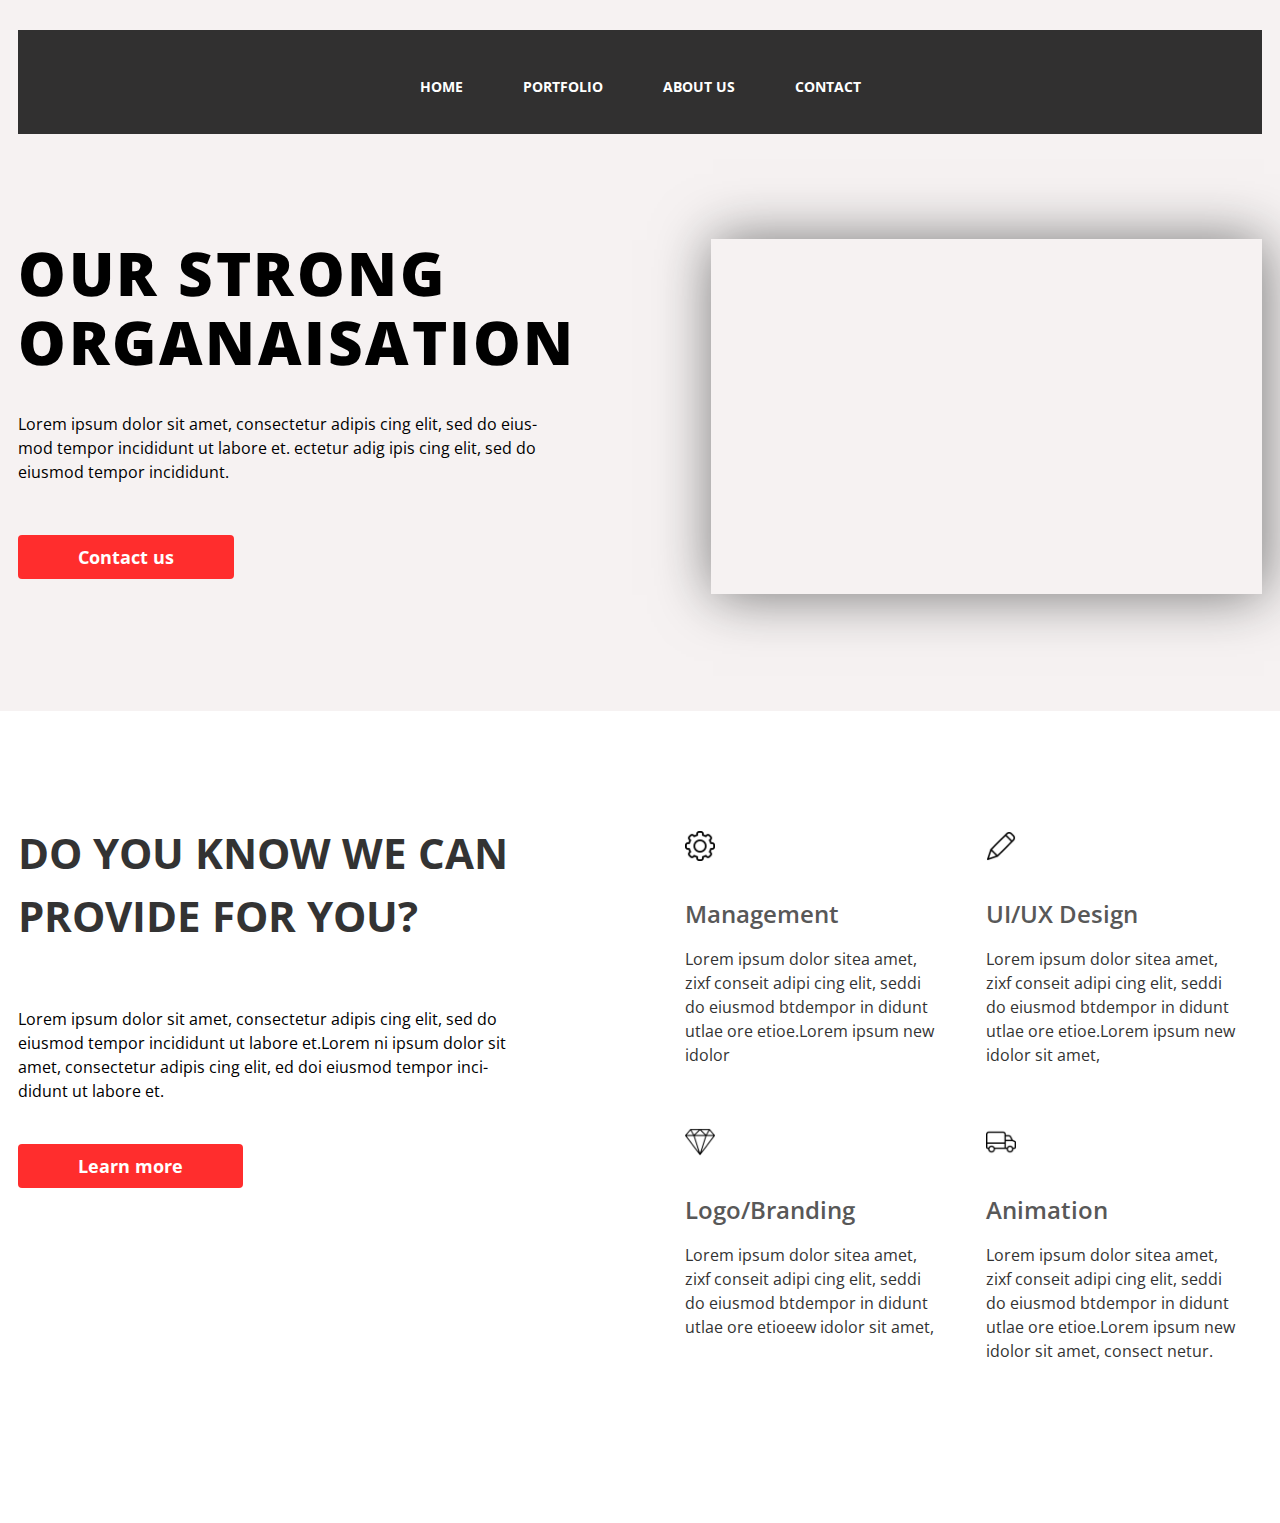
==== index.html @ 8492f815 "Added header and two blocks" ====
<!DOCTYPE html>
<html lang="en">
<head>
    <meta charset="UTF-8">
    <meta name="viewport" content="width=device-width, initial-scale=1.0">
    <meta http-equiv="X-UA-Compatible" content="ie=edge">
    <link rel="stylesheet" href="css/style.css">
    <title>Homework13</title>
</head>
<body>
    <header class="header">
        <div class="container">
            <div class="header__wrapper">
                <nav>
                    <menu>
                        <li>
                            <a href="#">HOME</a>
                        </li>
                        <li>
                            <a href="#">PORTFOLIO</a>
                        </li>
                        <li>
                            <a href="#">ABOUT US</a>
                        </li>
                        <li>
                            <a href="#">CONTACT</a>
                        </li>
                    </menu>
                </nav>
            </div>
        </div>
    </header>
    <main class="main">
        <div class="title-block">
            <div class="container">
                <div class="title-block__wrapper">
                    <div class="title-block__content">
                        <h1>our strong organaisation</h1>
                        <p>Lorem ipsum dolor sit amet, consectetur adipis cing elit, sed do eiusmod tempor incididunt  ut labore et. ectetur adig ipis cing elit, sed do eiusmod tempor incididunt.</p>
                        <a href="#">Contact us</a>
                    </div>
                    <div class="title-block__video">
                        <iframe width="551" height="355" src="https://www.youtube.com/embed/nybtOIxlku8" title="YouTube video player" frameborder="0" allow="accelerometer; autoplay; clipboard-write; encrypted-media; gyroscope; picture-in-picture" allowfullscreen></iframe>
                    </div>
                </div>
            </div>
        </div>
        <div class="provide-block">
            <div class="container">
                <div class="provide-block__wrapper">
                    <div class="provide-block__left">
                        <h2>DO YOU KNOW WE CAN PROVIDE FOR YOU?</h2>
                        <p>Lorem ipsum dolor sit amet, consectetur adipis cing elit, sed do eiusmod tempor incididunt ut labore et.Lorem ni ipsum dolor sit amet, consectetur adipis cing elit, ed doi eiusmod tempor incididunt ut labore et.</p>
                        <a href="#">Learn more</a>
                    </div>
                    <div class="provide-block__right">
                        <div class="provide-block__items managment">
                            <img src="icons/settings.png" alt="">
                            <h3>Management</h3>
                            <p>Lorem ipsum dolor sitea amet, zixf conseit  adipi cing elit, seddi do eiusmod btdempor in didunt utlae ore etioe.Lorem ipsum new idolor</p>
                        </div>
                        <div class="provide-block__items design">
                            <img src="icons/pencil.png" alt="">
                            <h3>UI/UX Design</h3>
                            <p>Lorem ipsum dolor sitea amet, zixf conseit  adipi cing elit, seddi do eiusmod btdempor in didunt utlae ore etioe.Lorem ipsum new idolor sit amet,</p>
                        </div>
                        <div class="provide-block__items branding">
                            <img src="icons/diamond.png" alt="">
                            <h3>Logo/Branding</h3>
                            <p>Lorem ipsum dolor sitea amet, zixf conseit  adipi cing elit, seddi do eiusmod btdempor in didunt utlae ore etioeew idolor sit amet,</p>
                        </div>
                        <div class="provide-block__items animation">
                            <img src="icons/delivery-truck.png" alt="">
                            <h3>Animation</h3>
                            <p>Lorem ipsum dolor sitea amet, zixf conseit  adipi cing elit, seddi do eiusmod btdempor in didunt utlae ore etioe.Lorem ipsum new idolor sit amet, consect netur.</p>
                        </div>
                </div>
            </div>
        </div>
    </main>
</body>
</html>
---- css/style.css ----
@import url("https://fonts.googleapis.com/css2?family=Open+Sans:ital,wght@0,400;0,600;0,700;0,800;1,400&display=swap");
*,
*::before,
*::after {
  -webkit-box-sizing: border-box;
  box-sizing: border-box;
}

ul[class],
ol[class] {
  padding: 0;
}

body, h1, h2, h3, h4, p, ul[class], ol[class], li, figure, figcaption, blockquote, dl, dd {
  margin: 0;
}

body {
  min-height: 100vh;
  scroll-behavior: smooth;
  text-rendering: optimizeSpeed;
  line-height: 1.5;
}

ul[class],
ol[class] {
  list-style: none;
}

a:not([class]) {
  -webkit-text-decoration-skip: ink;
  text-decoration-skip-ink: auto;
}

img {
  max-width: 100%;
  display: block;
}

article > * + * {
  margin-top: 1em;
}

input,
button,
textarea,
select {
  font: inherit;
}

.provide-block__left a, .title-block__content a {
  background-color: #ff2d2d;
  border-radius: 4px;
  font-family: "Open Sans", sans-serif;
  font-size: 18px;
  font-weight: 700;
  color: #fff;
  text-decoration: none;
  padding: 10px 60px;
}
.provide-block__left a:hover, .title-block__content a:hover {
  padding: 6px 56px;
  border: 2px #ff2d2d solid;
  color: #ff2d2d;
  background-color: #fff;
}

.container {
  max-width: 1284px;
  margin: 0 auto;
}

.header {
  padding: 30px 18px 105px 18px;
  background-color: #f6f2f2;
}
.header__wrapper nav menu {
  background-color: #313030;
  margin: 0;
  padding: 0;
  list-style: none;
  display: -webkit-box;
  display: -ms-flexbox;
  display: flex;
  -webkit-box-pack: center;
      -ms-flex-pack: center;
          justify-content: center;
}
.header__wrapper nav menu li {
  padding: 45px 30px 35px;
}
.header__wrapper nav menu li:hover {
  background-color: #ff3f40;
}
.header__wrapper nav menu li a {
  text-decoration: none;
  font-family: "Open Sans", sans-serif;
  font-size: 14px;
  font-weight: 700;
  color: #fff;
}

.title-block {
  padding: 0 18px 110px 18px;
  background-color: #f6f2f2;
}
.title-block__wrapper {
  display: -webkit-box;
  display: -ms-flexbox;
  display: flex;
  -webkit-box-pack: justify;
      -ms-flex-pack: justify;
          justify-content: space-between;
}
.title-block__content {
  max-width: 42%;
}
.title-block__content h1 {
  font-family: "Open Sans", sans-serif;
  font-size: 60px;
  font-weight: 800;
  color: #000;
  letter-spacing: 2.5px;
  line-height: 1.15;
  text-transform: uppercase;
}
.title-block__content p {
  font-family: "Open Sans", sans-serif;
  font-size: 16px;
  font-weight: 400;
  color: #000;
  -webkit-hyphens: auto;
      -ms-hyphens: auto;
          hyphens: auto;
  margin: 35px 0 60px 0;
}
.title-block__video iframe {
  -webkit-box-shadow: 2px 1px 54px 0px rgb(117, 117, 117);
          box-shadow: 2px 1px 54px 0px rgb(117, 117, 117);
}

.provide-block {
  padding: 110px 18px;
}
.provide-block__wrapper {
  margin: 0 auto;
  display: -webkit-box;
  display: -ms-flexbox;
  display: flex;
  -webkit-box-pack: justify;
      -ms-flex-pack: justify;
          justify-content: space-between;
}
.provide-block__right {
  display: -webkit-box;
  display: -ms-flexbox;
  display: flex;
  -ms-flex-wrap: wrap;
      flex-wrap: wrap;
  width: 54%;
  padding-left: 70px;
}
.provide-block__left {
  padding-right: 70px;
  width: 46%;
  -webkit-hyphens: auto;
      -ms-hyphens: auto;
          hyphens: auto;
}
.provide-block__left h2 {
  padding-bottom: 60px;
  font-family: "Open Sans", sans-serif;
  font-size: 42px;
  font-weight: 700;
  color: #333333;
}
.provide-block__left p {
  margin-bottom: 50px;
  font-family: "Open Sans", sans-serif;
  font-size: 16px;
  font-weight: 400;
  color: #000;
}
.provide-block__items {
  width: 50%;
  display: -webkit-box;
  display: -ms-flexbox;
  display: flex;
  -webkit-box-orient: vertical;
  -webkit-box-direction: normal;
      -ms-flex-direction: column;
          flex-direction: column;
  padding: 10px 25px 0;
}
.provide-block__items h3 {
  font-family: "Open Sans", sans-serif;
  font-size: 24px;
  font-weight: 600;
  color: #585858;
  padding: 35px 0 15px 0;
}
.provide-block__items img {
  max-width: 30px;
  max-height: 30px;
}
.provide-block__items p {
  font-family: "Open Sans", sans-serif;
  font-size: 16px;
  font-weight: 400;
  color: #333333;
  -webkit-hyphens: auto;
      -ms-hyphens: auto;
          hyphens: auto;
  padding: 0 0 50px;
}
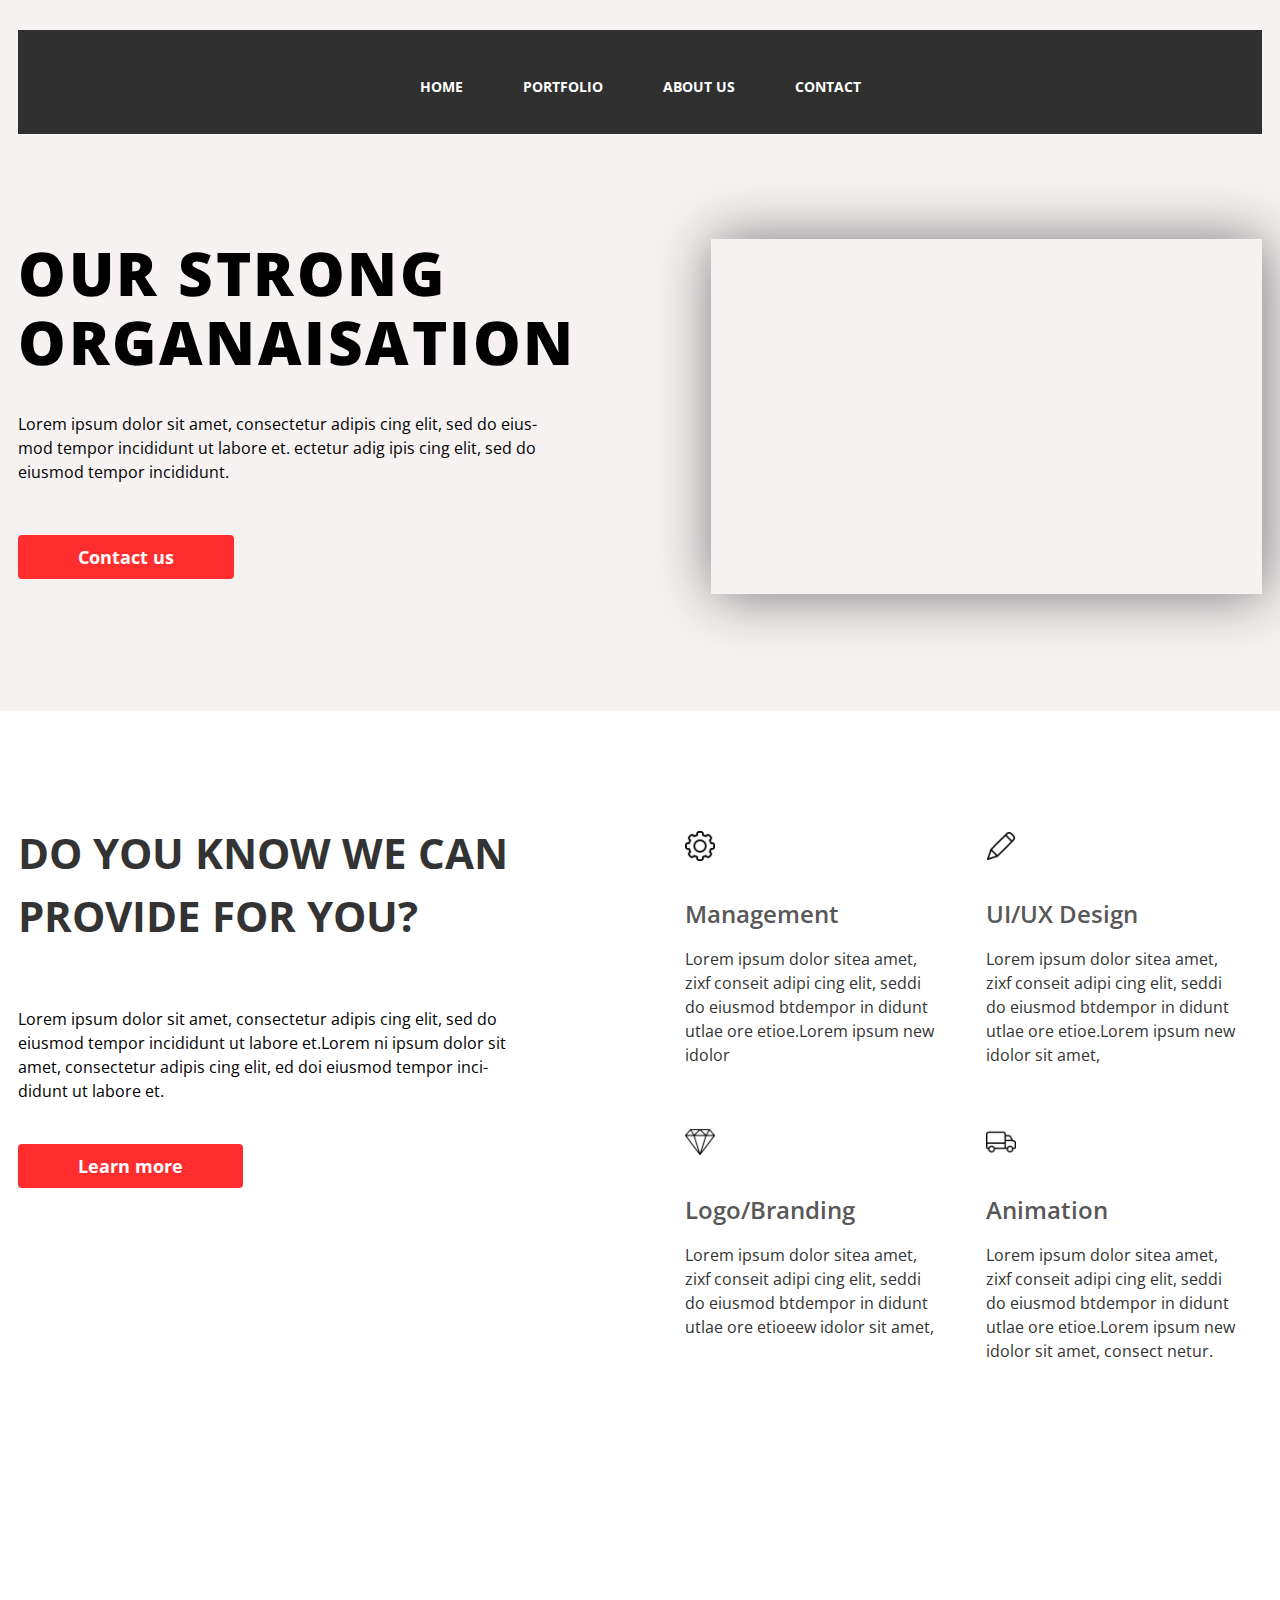
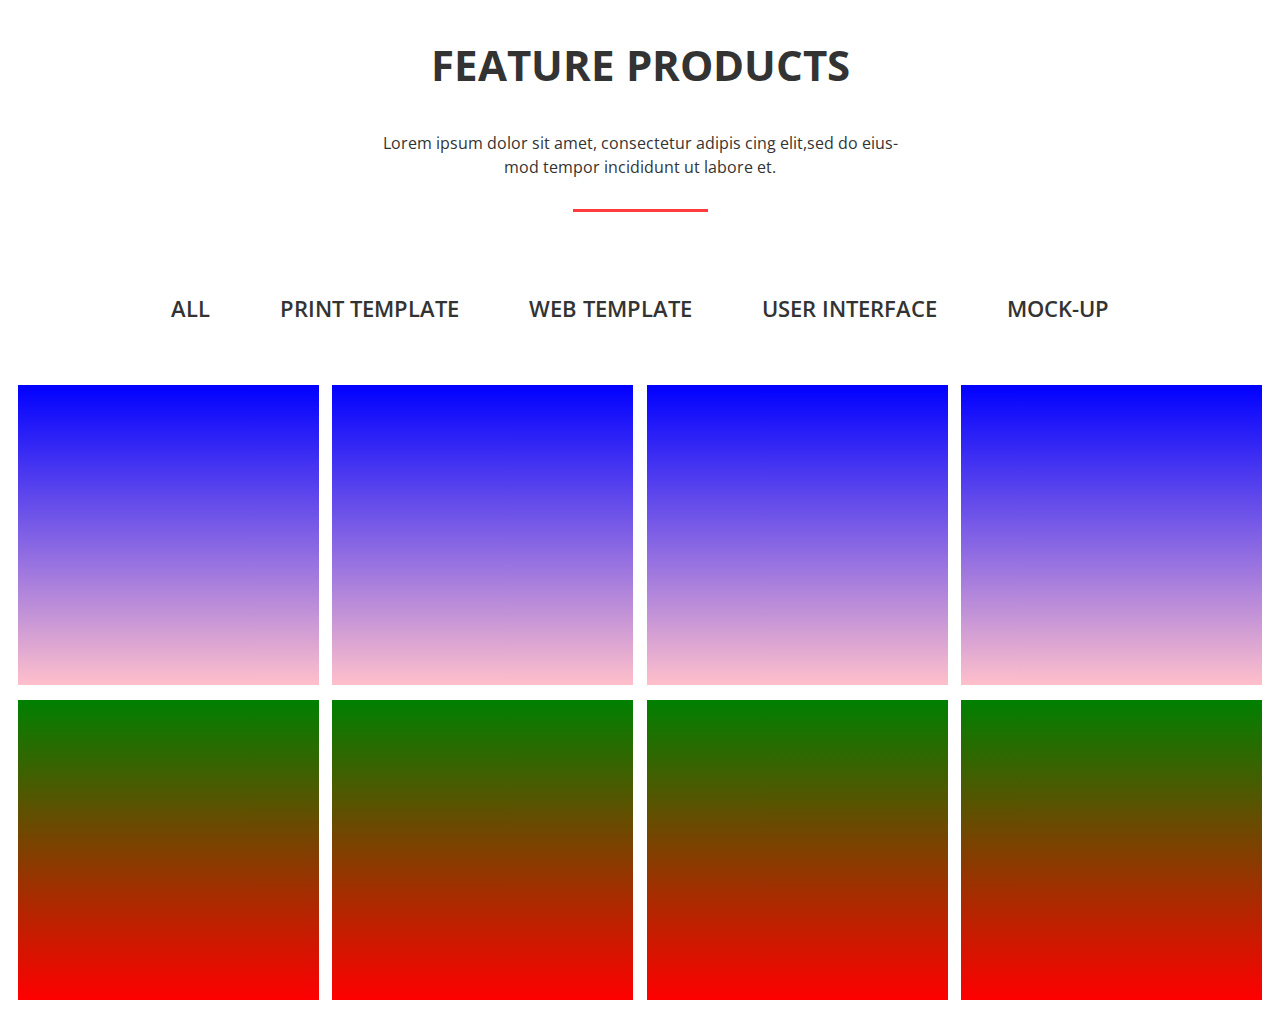
==== commit 140f1784: "New block (divs added temporarily)" ====
--- a/index.html
+++ b/index.html
@@ -74,6 +74,46 @@
                             <h3>Animation</h3>
                             <p>Lorem ipsum dolor sitea amet, zixf conseit  adipi cing elit, seddi do eiusmod btdempor in didunt utlae ore etioe.Lorem ipsum new idolor sit amet, consect netur.</p>
                         </div>
+                    </div>
+                </div>
+            </div>
+        </div>
+        <div class="feature-block">
+            <div class="container">
+                <div class="feature-block__wrapper">
+                    <div class="feature-block__top">
+                        <h2>feature products</h2>
+                        <p>Lorem ipsum dolor sit amet, consectetur adipis cing elit,sed do eiusmod tempor incididunt ut labore et.</p>
+                    </div>
+                    <div class="feature-block__bottom">
+                        <ul>
+                            <li>
+                                <a href="#">all</a>
+                            </li>
+                            <li>
+                                <a href="#">print template</a>
+                            </li>
+                            <li>
+                                <a href="#">web template</a>
+                            </li>
+                            <li>
+                                <a href="#">user interface</a>
+                            </li>
+                            <li>
+                                <a href="#">mock-up</a>
+                            </li>
+                        </ul>
+                        <div class="feature-block__pics">
+                            <div></div>
+                            <div></div>
+                            <div></div>
+                            <div></div>
+                            <div></div>
+                            <div></div>
+                            <div></div>
+                            <div></div>
+                        </div>
+                    </div>
                 </div>
             </div>
         </div>
--- a/css/style.css
+++ b/css/style.css
@@ -143,7 +143,6 @@
   padding: 110px 18px;
 }
 .provide-block__wrapper {
-  margin: 0 auto;
   display: -webkit-box;
   display: -ms-flexbox;
   display: flex;
@@ -212,4 +211,96 @@
       -ms-hyphens: auto;
           hyphens: auto;
   padding: 0 0 50px;
+}
+
+.feature-block {
+  padding: 110px 18px 30px;
+}
+.feature-block__wrapper {
+  display: -webkit-box;
+  display: -ms-flexbox;
+  display: flex;
+  -webkit-box-orient: vertical;
+  -webkit-box-direction: normal;
+      -ms-flex-direction: column;
+          flex-direction: column;
+  -webkit-box-pack: justify;
+      -ms-flex-pack: justify;
+          justify-content: space-between;
+  text-align: center;
+  -webkit-hyphens: auto;
+      -ms-hyphens: auto;
+          hyphens: auto;
+}
+.feature-block__top {
+  max-width: 42%;
+  margin: 0 auto;
+}
+.feature-block__top h2 {
+  font-family: "Open Sans", sans-serif;
+  font-size: 42px;
+  font-weight: 700;
+  color: #333333;
+  text-transform: uppercase;
+  margin: 0 0 35px 0;
+}
+.feature-block__top p {
+  font-family: "Open Sans", sans-serif;
+  font-size: 16px;
+  font-weight: 400;
+  color: #333333;
+}
+.feature-block__top p:after {
+  content: "";
+  display: block;
+  width: 135px;
+  padding-top: 30px;
+  border-bottom: 3px solid #ff3b3b;
+  margin: 0 auto;
+}
+.feature-block__bottom ul {
+  margin: 80px 0 60px 0;
+  padding: 0;
+  list-style: none;
+  display: -webkit-box;
+  display: -ms-flexbox;
+  display: flex;
+  -webkit-box-pack: center;
+      -ms-flex-pack: center;
+          justify-content: center;
+}
+.feature-block__bottom ul li {
+  padding: 0 35px;
+}
+.feature-block__bottom ul li a {
+  font-family: "Open Sans", sans-serif;
+  font-size: 22px;
+  font-weight: 600;
+  color: #333333;
+  text-decoration: none;
+  text-transform: uppercase;
+}
+.feature-block__bottom ul li a:hover {
+  color: #ff3b3b;
+}
+.feature-block__pics {
+  display: -webkit-box;
+  display: -ms-flexbox;
+  display: flex;
+  -webkit-box-pack: justify;
+      -ms-flex-pack: justify;
+          justify-content: space-between;
+  -ms-flex-wrap: wrap;
+      flex-wrap: wrap;
+}
+.feature-block__pics div {
+  width: calc(25% - 10px);
+  height: 300px;
+  background: -webkit-gradient(linear, left top, left bottom, from(blue), to(pink));
+  background: linear-gradient(blue, pink);
+}
+.feature-block__pics div:nth-child(n+5) {
+  background: -webkit-gradient(linear, left top, left bottom, from(green), to(red));
+  background: linear-gradient(green, red);
+  margin-top: 15px;
 }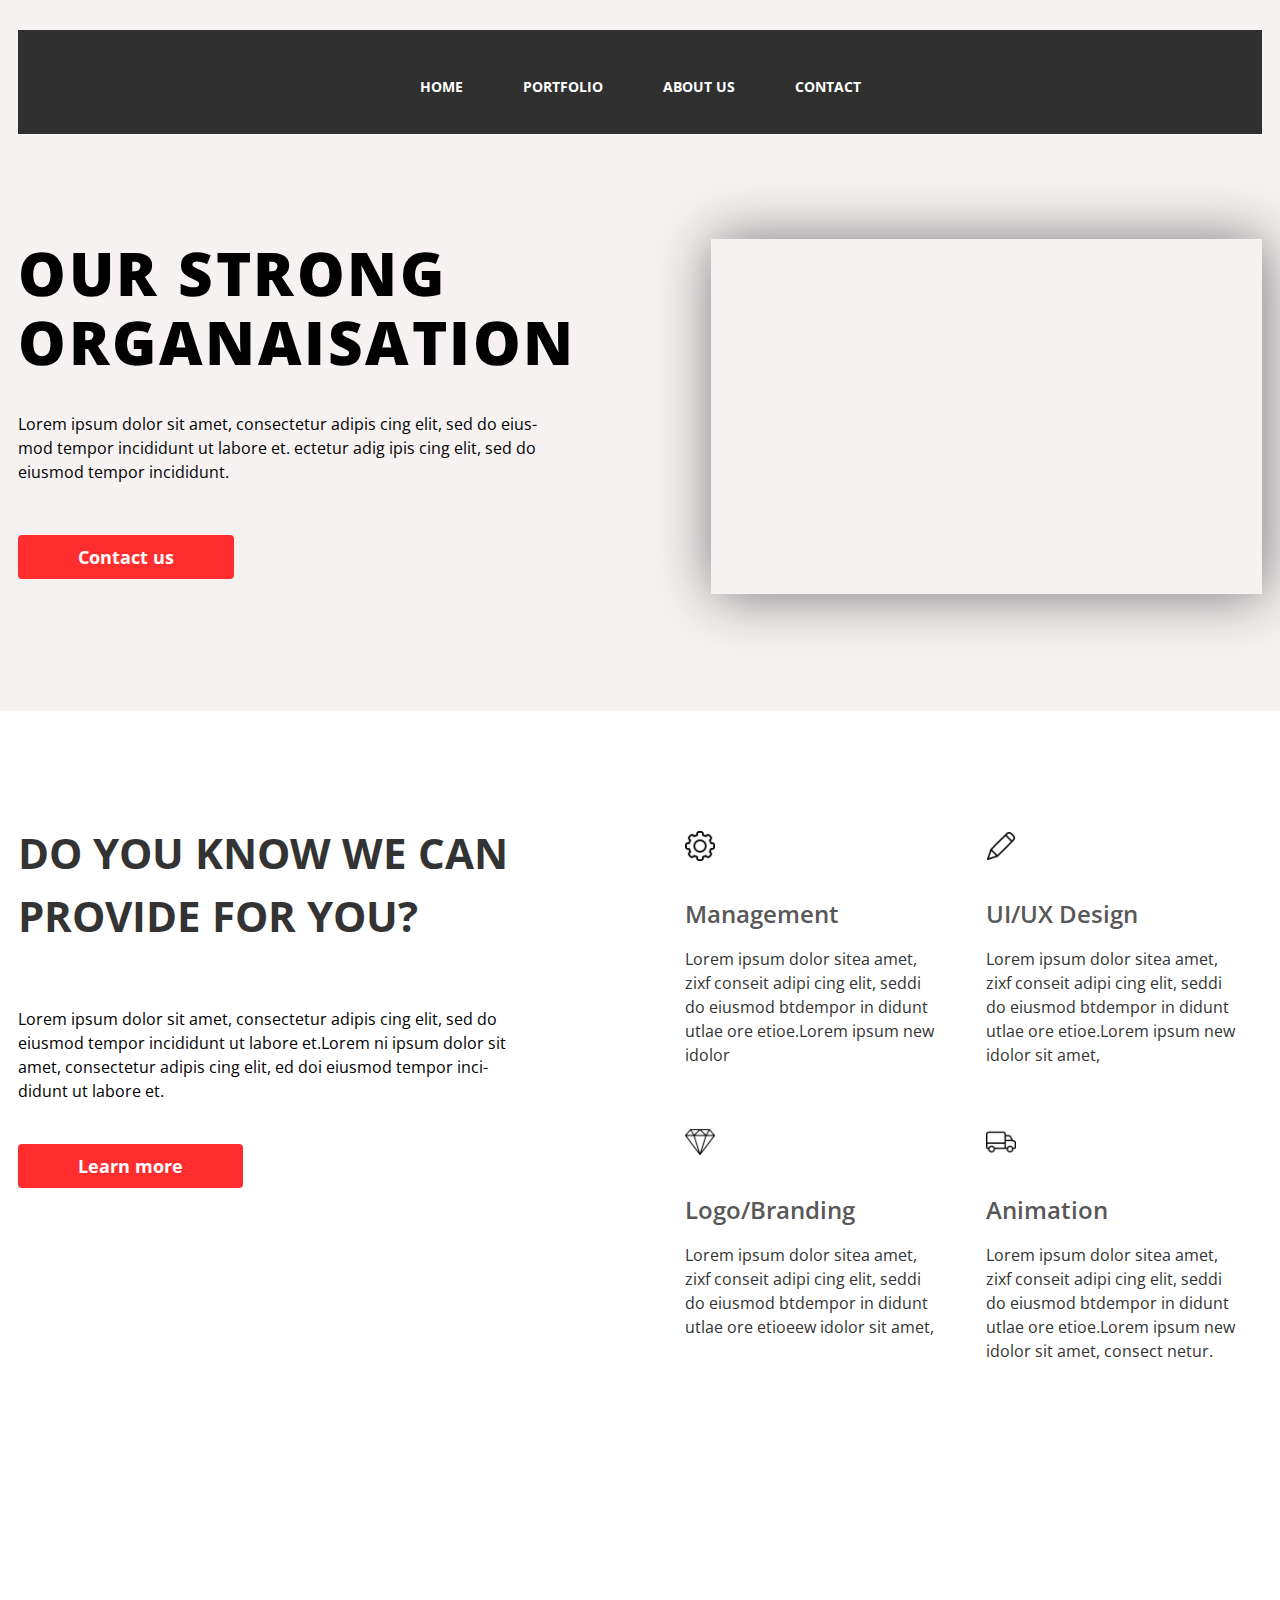
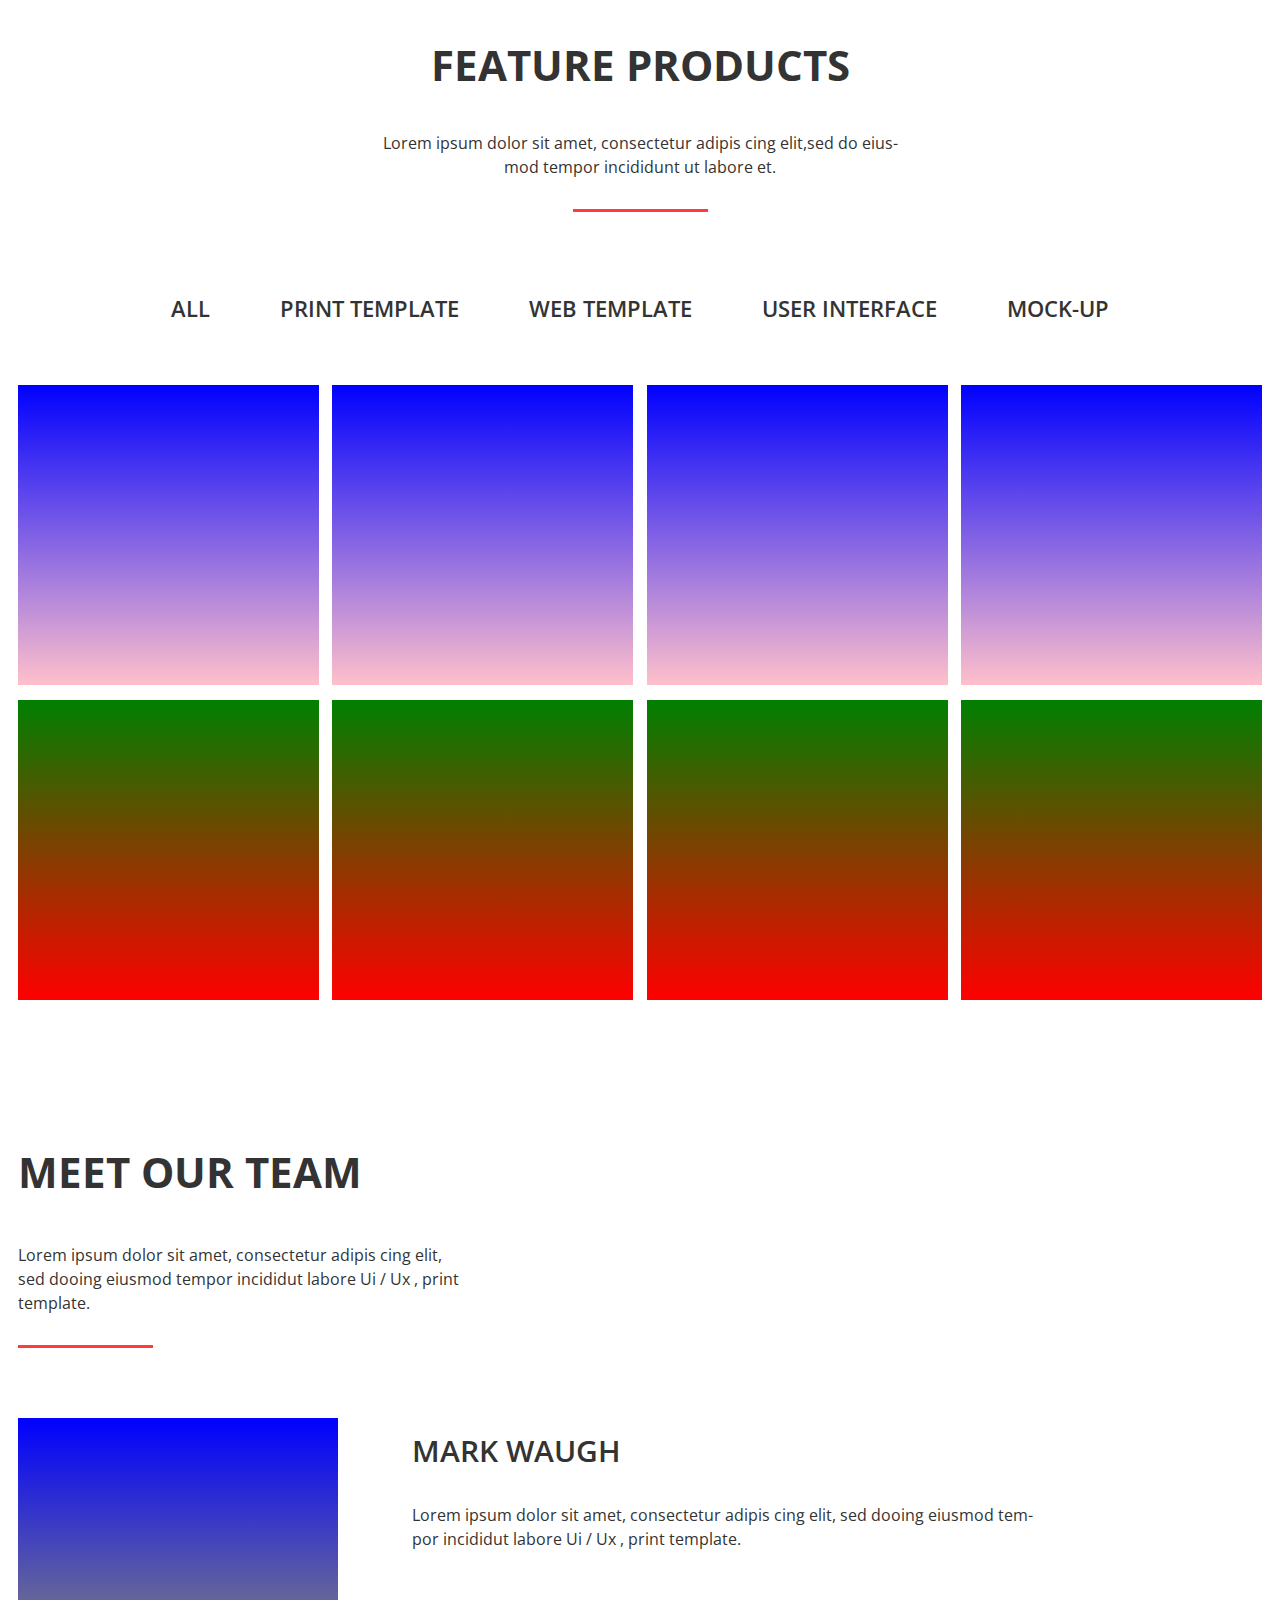
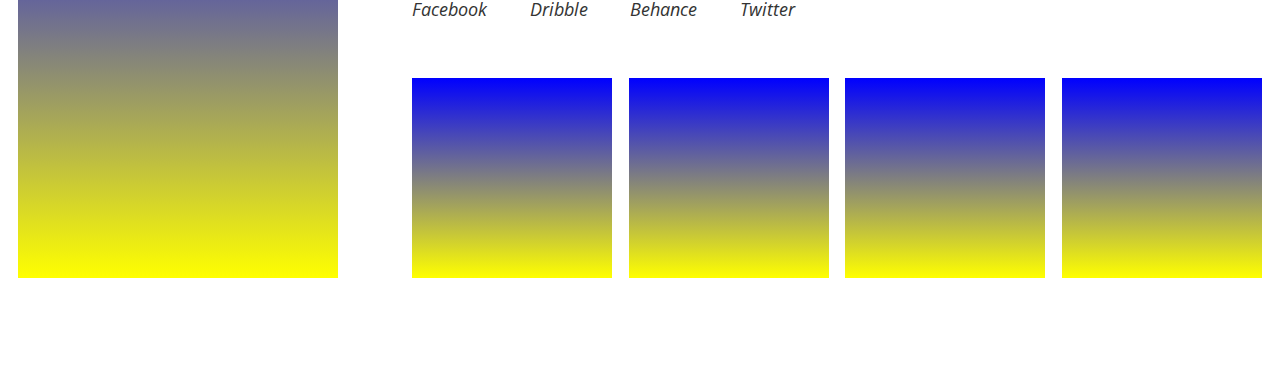
==== commit 663b6275: "One more block" ====
--- a/index.html
+++ b/index.html
@@ -117,6 +117,41 @@
                 </div>
             </div>
         </div>
+        <div class="team-block">
+            <div class="container">
+                <h2>Meet our team</h2>
+                <p>Lorem ipsum dolor sit amet, consectetur adipis cing elit, sed dooing eiusmod tempor incididut labore Ui / Ux , print template.</p>
+                <div class="team-block__wrapper">
+                    <div class="team-block__left">
+                        <div></div>
+                    </div>
+                    <div class="team-block__right">
+                        <h3>mark waugh</h3>
+                        <p>Lorem ipsum dolor sit amet, consectetur adipis cing elit, sed dooing eiusmod tempor incididut labore Ui / Ux , print template.</p>
+                        <ul>
+                            <li>Facebook</li>
+                            <li>Dribble</li>
+                            <li>Behance</li>
+                            <li>Twitter</li>
+                        </ul>
+                        <div class="pics">
+                            <div class="pics__item">
+                                <div>Слава Україні!</div>
+                            </div>
+                            <div class="pics__item">
+                                <div>Героям слава!</div>
+                            </div>
+                            <div class="pics__item">
+                                <div>Слава нації!</div>
+                            </div>
+                            <div class="pics__item">
+                                <div>Смерть ворогам!</div>
+                            </div>
+                        </div>
+                    </div>
+                </div>
+            </div>
+        </div>
     </main>
 </body>
 </html>
--- a/css/style.css
+++ b/css/style.css
@@ -65,6 +65,14 @@
   background-color: #fff;
 }
 
+.team-block p:after, .feature-block__top p:after {
+  display: block;
+  width: 135px;
+  padding-top: 30px;
+  border-bottom: 3px solid #ff3b3b;
+  margin: 0 auto;
+}
+
 .container {
   max-width: 1284px;
   margin: 0 auto;
@@ -252,11 +260,6 @@
 }
 .feature-block__top p:after {
   content: "";
-  display: block;
-  width: 135px;
-  padding-top: 30px;
-  border-bottom: 3px solid #ff3b3b;
-  margin: 0 auto;
 }
 .feature-block__bottom ul {
   margin: 80px 0 60px 0;
@@ -303,4 +306,115 @@
   background: -webkit-gradient(linear, left top, left bottom, from(green), to(red));
   background: linear-gradient(green, red);
   margin-top: 15px;
+}
+
+.team-block {
+  padding: 110px 18px;
+}
+.team-block h2 {
+  font-family: "Open Sans", sans-serif;
+  font-size: 42px;
+  font-weight: 700;
+  color: #333333;
+  padding: 0 0 40px 0;
+  text-transform: uppercase;
+}
+.team-block p {
+  font-family: "Open Sans", sans-serif;
+  font-size: 16px;
+  font-weight: 400;
+  color: #333333;
+  -webkit-hyphens: auto;
+      -ms-hyphens: auto;
+          hyphens: auto;
+  max-width: 36%;
+}
+.team-block p:after {
+  content: "";
+  margin: 0;
+}
+.team-block__wrapper {
+  margin: 70px 0 0 0;
+  display: -webkit-box;
+  display: -ms-flexbox;
+  display: flex;
+  -webkit-box-pack: justify;
+      -ms-flex-pack: justify;
+          justify-content: space-between;
+}
+.team-block__left {
+  margin-right: 74px;
+}
+.team-block__left div {
+  width: 320px;
+  height: 460px;
+  background: -webkit-gradient(linear, left top, left bottom, from(blue), to(yellow));
+  background: linear-gradient(blue, yellow);
+}
+.team-block__right {
+  padding-top: 10px;
+}
+.team-block__right h3 {
+  text-transform: uppercase;
+  font-family: "Open Sans", sans-serif;
+  font-size: 30px;
+  font-weight: 600;
+  color: #333333;
+}
+.team-block__right p {
+  padding: 30px 0 45px;
+  max-width: 74%;
+}
+.team-block__right p:after {
+  content: "";
+  display: none;
+}
+.team-block__right ul {
+  display: -webkit-box;
+  display: -ms-flexbox;
+  display: flex;
+  -webkit-box-pack: justify;
+      -ms-flex-pack: justify;
+          justify-content: space-between;
+  list-style: none;
+  max-width: 45%;
+  margin: 0;
+  padding: 0;
+  font-family: "Open Sans", sans-serif;
+  font-size: 18px;
+  font-weight: 400;
+  color: #333333;
+  font-style: italic;
+}
+.team-block__right .pics {
+  display: -webkit-box;
+  display: -ms-flexbox;
+  display: flex;
+  -webkit-box-pack: justify;
+      -ms-flex-pack: justify;
+          justify-content: space-between;
+  margin-top: 55px;
+}
+.team-block__right .pics__item {
+  width: 200px;
+  height: 200px;
+  background: -webkit-gradient(linear, left top, left bottom, from(blue), to(yellow));
+  background: linear-gradient(blue, yellow);
+  position: relative;
+}
+.team-block__right .pics__item div {
+  display: none;
+  text-align: center;
+  position: absolute;
+  bottom: 0;
+  font-family: "Open Sans", sans-serif;
+  font-size: 18px;
+  font-weight: 600;
+  color: #ffffff;
+  background-color: #7a786e;
+  padding: 5px 0;
+  width: 100%;
+}
+.team-block__right .pics__item:hover div {
+  display: block;
 }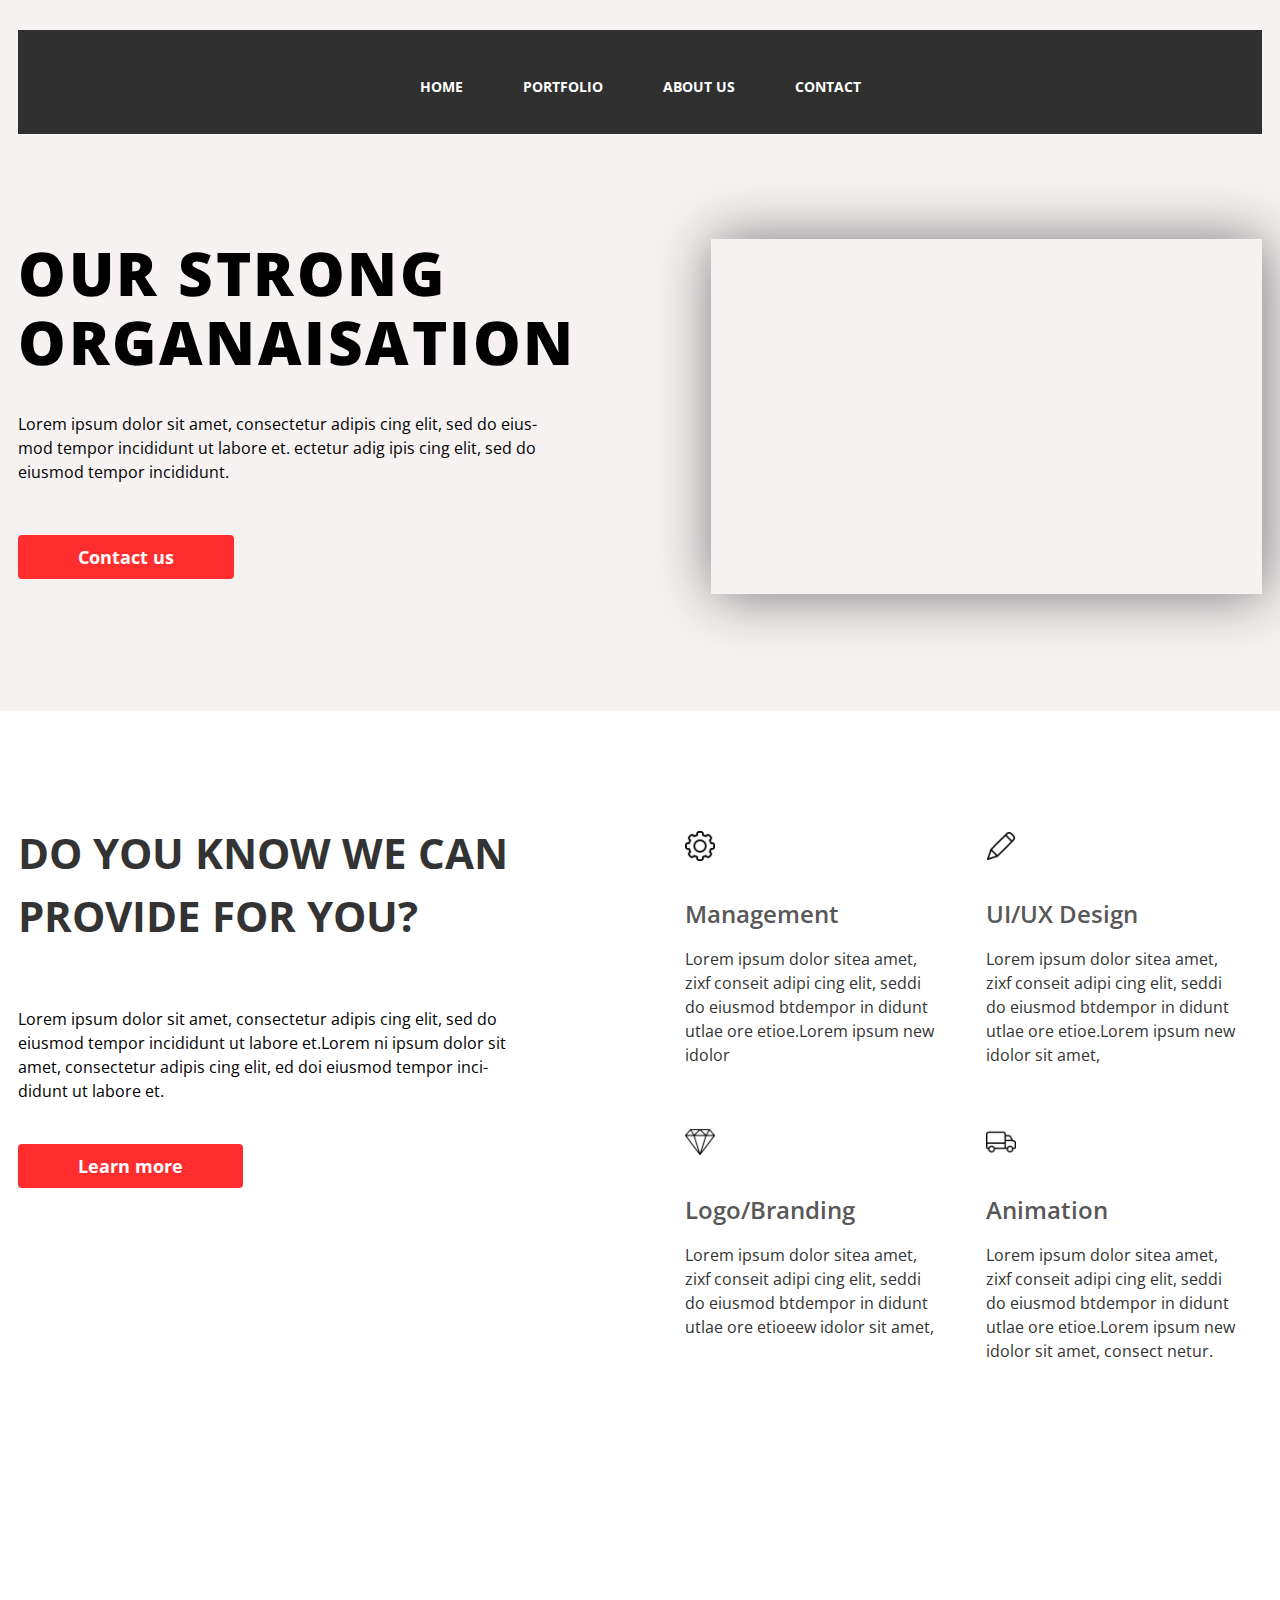
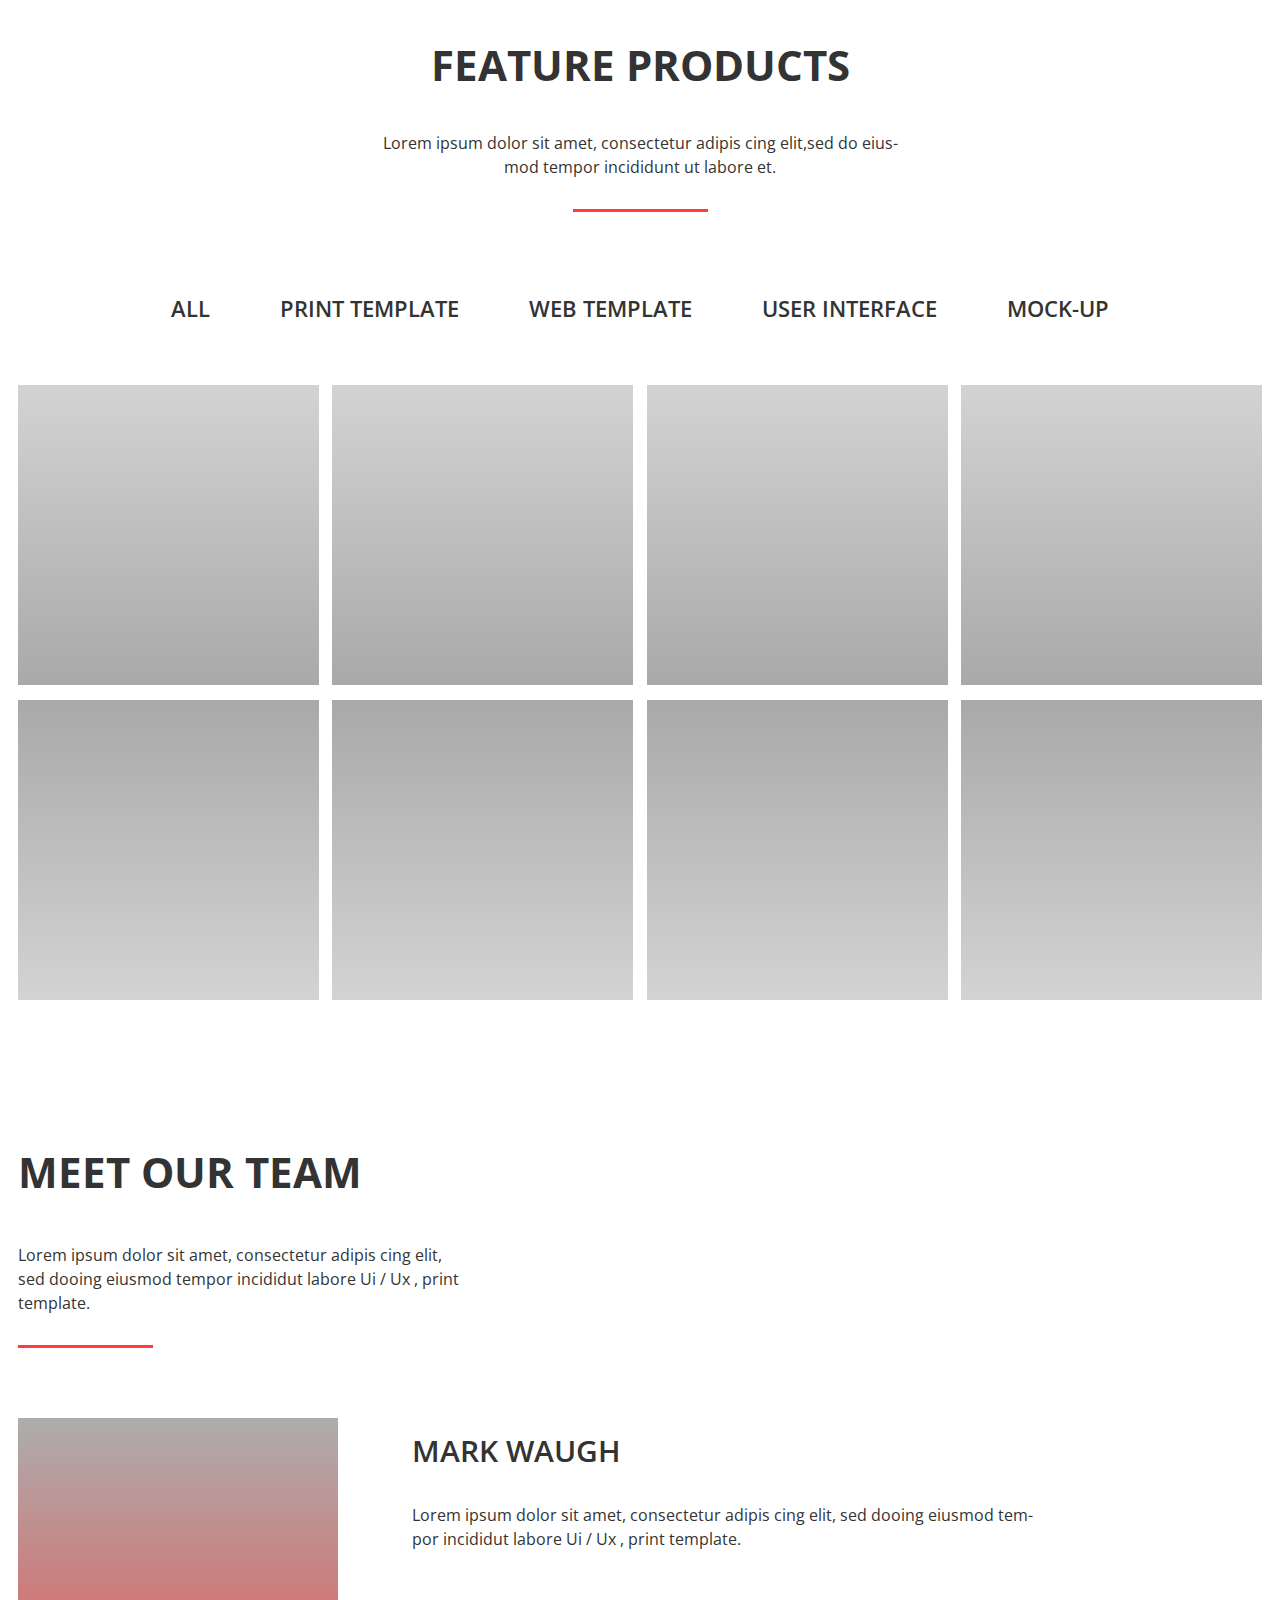
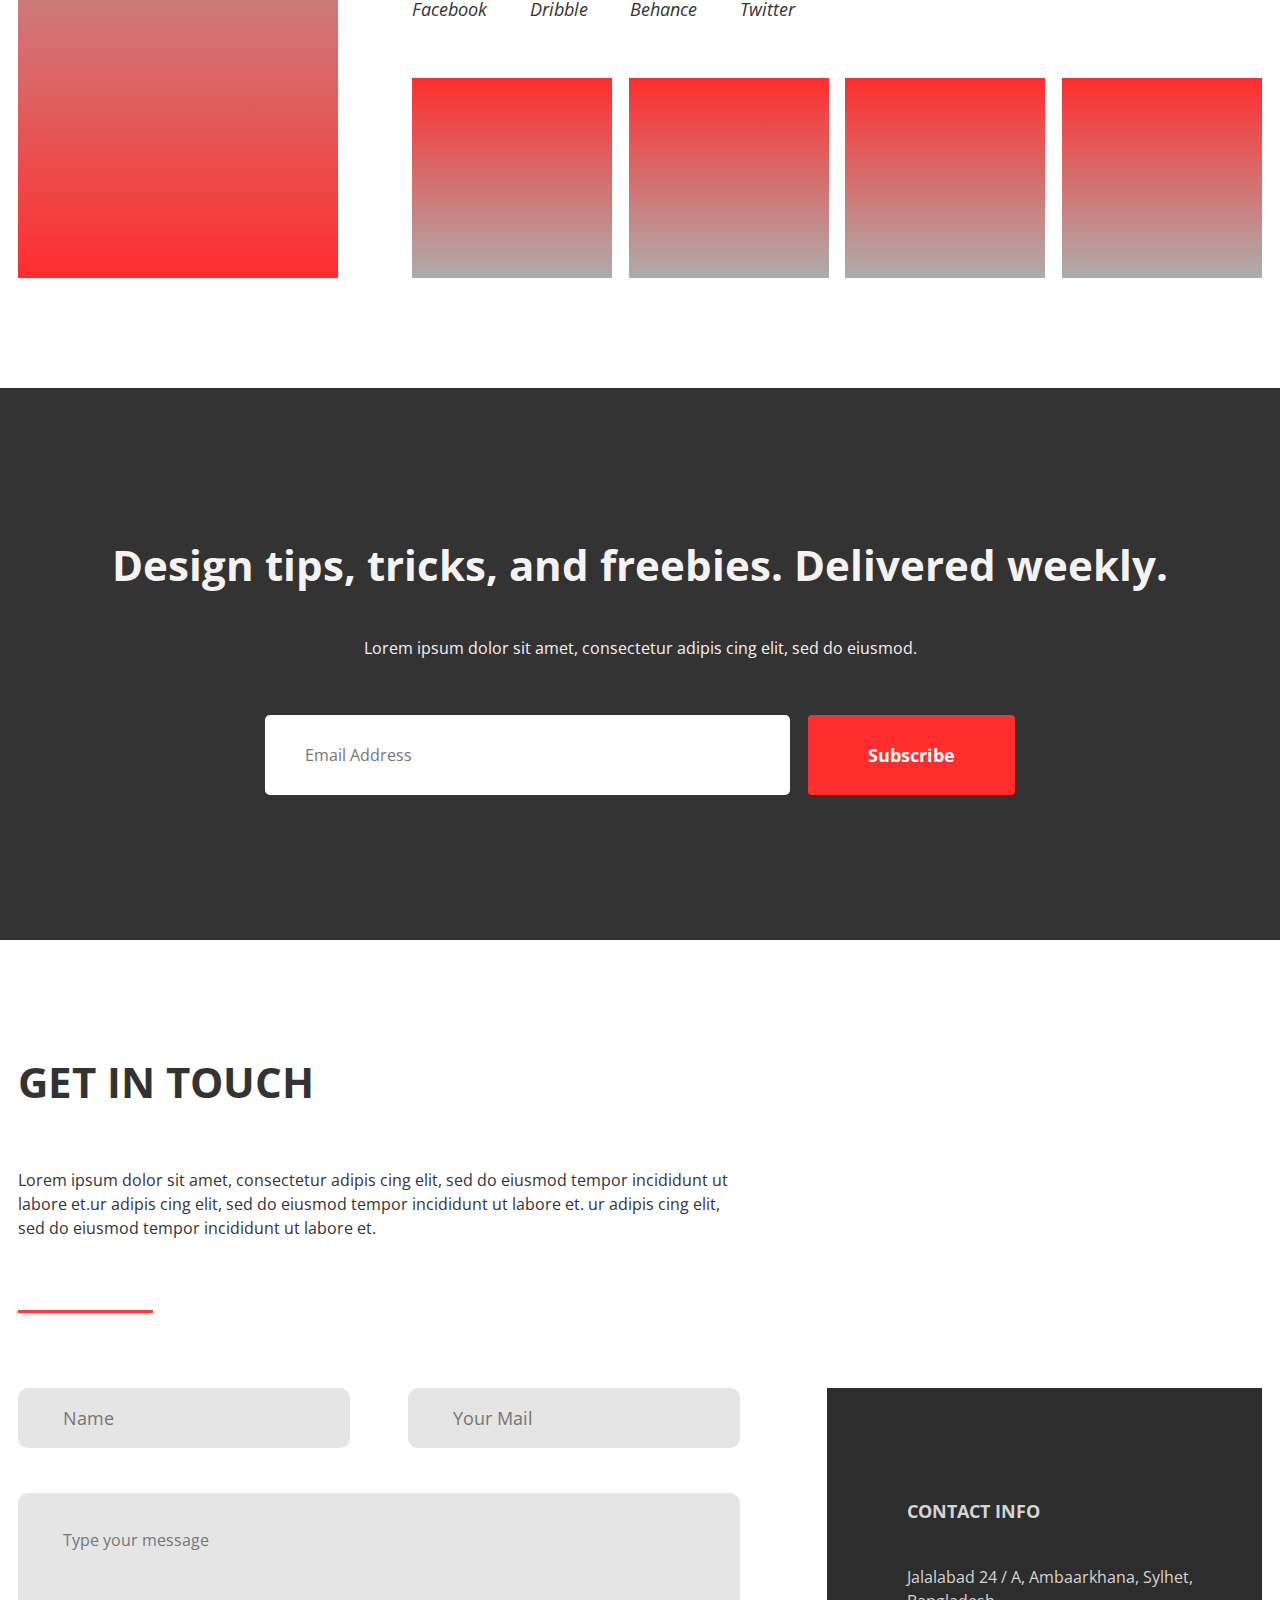
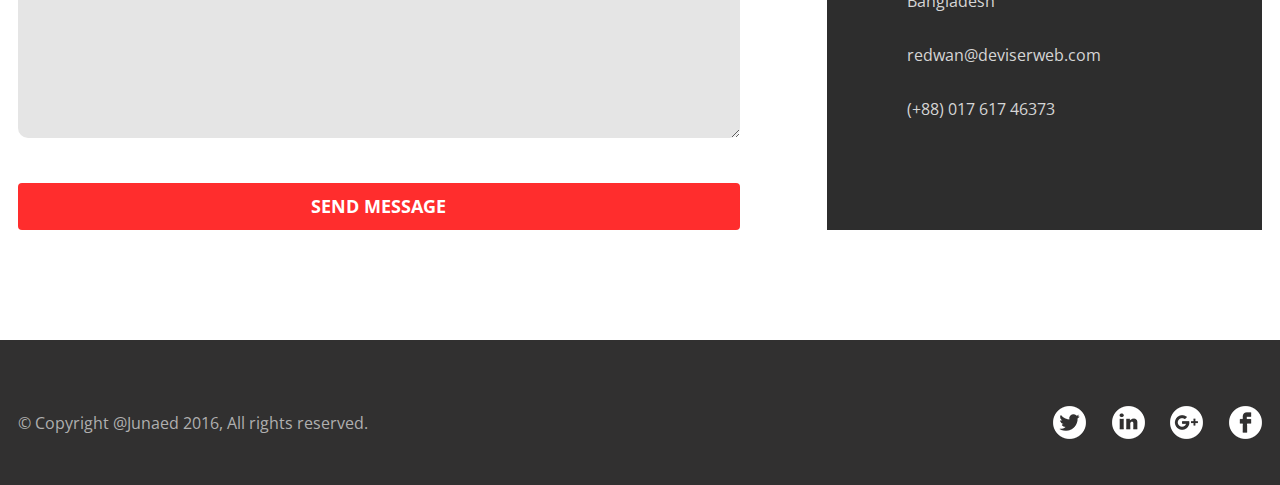
==== commit 2f1303af: "Added all of blocks and footer" ====
--- a/index.html
+++ b/index.html
@@ -152,6 +152,69 @@
                 </div>
             </div>
         </div>
+        <div class="subscribe-block">
+            <div class="container">
+                <div class="subscribe-block__wrapper">
+                    <h2>Design tips, tricks, and freebies. Delivered weekly.</h2>
+                    <p>Lorem ipsum dolor sit amet, consectetur adipis cing elit, sed do eiusmod.</p>
+                    <div class="email-field">
+                        <input type="email" placeholder="Email Address">
+                        <a href="#">Subscribe</a>
+                    </div>
+                </div>
+            </div>
+        </div>
+        <div class="contact-block">
+            <div class="container">
+                <div class="contact-block__wrapper">
+                    <h2>get in touch</h2>
+                    <p>Lorem ipsum dolor sit amet, consectetur adipis cing elit, sed do eiusmod tempor incididunt ut labore et.ur adipis cing elit, sed do eiusmod tempor incididunt ut labore et. ur adipis cing elit, sed do eiusmod tempor incididunt ut labore et.</p>
+                    <div class="contact-block__menu">
+                        <form action="" method="post">
+                            <input type="text" placeholder="Name">
+                            <input type="email" placeholder="Your Mail">
+                            <textarea placeholder="Type your message"></textarea>
+                            <a href="#">Send message</a>
+                        </form>
+                        <div>
+                            <h4>contact info</h4>
+                            <p>Jalalabad 24 / A, Ambaarkhana, Sylhet, Bangladesh</p>
+                            <p>redwan@deviserweb.com</p>
+                            <p>(+88) 017 617 46373</p>
+                        </div>
+                    </div>
+                </div>
+            </div>
+        </div>
     </main>
+    <footer class="footer">
+        <div class="container">
+            <div class="footer__wrapper">
+                <p>© Copyright @Junaed 2016, All rights reserved.</p>
+                <ul>
+                    <li>
+                        <a href="#">
+                            <img src="icons/twitter.png" alt="">
+                        </a>
+                    </li>
+                    <li>
+                        <a href="#">
+                            <img src="icons/linkedin.png" alt="">
+                        </a>
+                    </li>
+                    <li>
+                        <a href="#">
+                            <img src="icons/google.png" alt="">
+                        </a>
+                    </li>
+                    <li>
+                        <a href="#">
+                            <img src="icons/facebook.png" alt="">
+                        </a>
+                    </li>
+                </ul>
+            </div>
+        </div>
+    </footer>
 </body>
 </html>
--- a/css/style.css
+++ b/css/style.css
@@ -48,7 +48,7 @@
   font: inherit;
 }
 
-.provide-block__left a, .title-block__content a {
+.contact-block__menu form a, .subscribe-block__wrapper .email-field a, .provide-block__left a, .title-block__content a {
   background-color: #ff2d2d;
   border-radius: 4px;
   font-family: "Open Sans", sans-serif;
@@ -58,14 +58,14 @@
   text-decoration: none;
   padding: 10px 60px;
 }
-.provide-block__left a:hover, .title-block__content a:hover {
+.contact-block__menu form a:hover, .subscribe-block__wrapper .email-field a:hover, .provide-block__left a:hover, .title-block__content a:hover {
   padding: 6px 56px;
   border: 2px #ff2d2d solid;
   color: #ff2d2d;
   background-color: #fff;
 }
 
-.team-block p:after, .feature-block__top p:after {
+.contact-block__wrapper p:after, .team-block p:after, .feature-block__top p:after {
   display: block;
   width: 135px;
   padding-top: 30px;
@@ -73,6 +73,13 @@
   margin: 0 auto;
 }
 
+.contact-block__menu form textarea, .contact-block__menu form input {
+  border-radius: 10px;
+  background-color: #e5e5e5;
+  border: none;
+  padding-left: 45px;
+}
+
 .container {
   max-width: 1284px;
   margin: 0 auto;
@@ -101,11 +108,11 @@
   background-color: #ff3f40;
 }
 .header__wrapper nav menu li a {
+  font-family: "Open Sans", sans-serif;
+  font-size: 14px;
+  font-weight: 700;
+  color: #fff;
   text-decoration: none;
-  font-family: "Open Sans", sans-serif;
-  font-size: 14px;
-  font-weight: 700;
-  color: #fff;
 }
 
 .title-block {
@@ -175,18 +182,18 @@
           hyphens: auto;
 }
 .provide-block__left h2 {
+  font-family: "Open Sans", sans-serif;
+  font-size: 42px;
+  font-weight: 700;
+  color: #333333;
   padding-bottom: 60px;
-  font-family: "Open Sans", sans-serif;
-  font-size: 42px;
-  font-weight: 700;
-  color: #333333;
 }
 .provide-block__left p {
+  font-family: "Open Sans", sans-serif;
+  font-size: 16px;
+  font-weight: 400;
+  color: #000;
   margin-bottom: 50px;
-  font-family: "Open Sans", sans-serif;
-  font-size: 16px;
-  font-weight: 400;
-  color: #000;
 }
 .provide-block__items {
   width: 50%;
@@ -299,12 +306,12 @@
 .feature-block__pics div {
   width: calc(25% - 10px);
   height: 300px;
-  background: -webkit-gradient(linear, left top, left bottom, from(blue), to(pink));
-  background: linear-gradient(blue, pink);
+  background: -webkit-gradient(linear, left top, left bottom, from(lightgray), to(darkgray));
+  background: linear-gradient(lightgray, darkgray);
 }
 .feature-block__pics div:nth-child(n+5) {
-  background: -webkit-gradient(linear, left top, left bottom, from(green), to(red));
-  background: linear-gradient(green, red);
+  background: -webkit-gradient(linear, left top, left bottom, from(darkgray), to(lightgray));
+  background: linear-gradient(darkgray, lightgray);
   margin-top: 15px;
 }
 
@@ -348,18 +355,18 @@
 .team-block__left div {
   width: 320px;
   height: 460px;
-  background: -webkit-gradient(linear, left top, left bottom, from(blue), to(yellow));
-  background: linear-gradient(blue, yellow);
+  background: -webkit-gradient(linear, left top, left bottom, from(#adadad), to(#ff2d2d));
+  background: linear-gradient(#adadad, #ff2d2d);
 }
 .team-block__right {
   padding-top: 10px;
 }
 .team-block__right h3 {
-  text-transform: uppercase;
   font-family: "Open Sans", sans-serif;
   font-size: 30px;
   font-weight: 600;
   color: #333333;
+  text-transform: uppercase;
 }
 .team-block__right p {
   padding: 30px 0 45px;
@@ -370,6 +377,10 @@
   display: none;
 }
 .team-block__right ul {
+  font-family: "Open Sans", sans-serif;
+  font-size: 18px;
+  font-weight: 400;
+  color: #333333;
   display: -webkit-box;
   display: -ms-flexbox;
   display: flex;
@@ -380,10 +391,6 @@
   max-width: 45%;
   margin: 0;
   padding: 0;
-  font-family: "Open Sans", sans-serif;
-  font-size: 18px;
-  font-weight: 400;
-  color: #333333;
   font-style: italic;
 }
 .team-block__right .pics {
@@ -398,23 +405,218 @@
 .team-block__right .pics__item {
   width: 200px;
   height: 200px;
-  background: -webkit-gradient(linear, left top, left bottom, from(blue), to(yellow));
-  background: linear-gradient(blue, yellow);
+  background: -webkit-gradient(linear, left top, left bottom, from(#ff2d2d), to(#adadad));
+  background: linear-gradient(#ff2d2d, #adadad);
   position: relative;
 }
 .team-block__right .pics__item div {
+  font-family: "Open Sans", sans-serif;
+  font-size: 18px;
+  font-weight: 600;
+  color: #ffffff;
   display: none;
   text-align: center;
   position: absolute;
   bottom: 0;
-  font-family: "Open Sans", sans-serif;
-  font-size: 18px;
-  font-weight: 600;
-  color: #ffffff;
   background-color: #7a786e;
   padding: 5px 0;
   width: 100%;
 }
 .team-block__right .pics__item:hover div {
   display: block;
+}
+
+.subscribe-block {
+  background-color: #333333;
+  padding: 145px 0;
+  text-align: center;
+}
+.subscribe-block__wrapper {
+  display: -webkit-box;
+  display: -ms-flexbox;
+  display: flex;
+  -webkit-box-orient: vertical;
+  -webkit-box-direction: normal;
+      -ms-flex-direction: column;
+          flex-direction: column;
+  -ms-flex-pack: distribute;
+      justify-content: space-around;
+}
+.subscribe-block__wrapper h2 {
+  font-family: "Open Sans", sans-serif;
+  font-size: 42px;
+  font-weight: 700;
+  color: #f6f2f2;
+}
+.subscribe-block__wrapper p {
+  font-family: "Open Sans", sans-serif;
+  font-size: 16px;
+  font-weight: 400;
+  color: #f6f2f2;
+  padding: 40px 0 55px;
+}
+.subscribe-block__wrapper .email-field {
+  display: -webkit-box;
+  display: -ms-flexbox;
+  display: flex;
+  -webkit-box-pack: justify;
+      -ms-flex-pack: justify;
+          justify-content: space-between;
+  -webkit-box-align: center;
+      -ms-flex-align: center;
+          align-items: center;
+  padding: 0 265px;
+}
+.subscribe-block__wrapper .email-field input {
+  font-family: "Open Sans", sans-serif;
+  font-size: 16px;
+  font-weight: 400;
+  color: #939393;
+  width: 70%;
+  height: 80px;
+  padding: 0 0 0 40px;
+  border: none;
+  border-radius: 5px;
+}
+.subscribe-block__wrapper .email-field a {
+  padding: 26.5px 60px;
+}
+.subscribe-block__wrapper .email-field a:hover {
+  padding: 22.5px 56px;
+}
+
+.contact-block {
+  padding: 110px 18px;
+}
+.contact-block__wrapper h2 {
+  font-family: "Open Sans", sans-serif;
+  font-size: 42px;
+  font-weight: 700;
+  color: #333333;
+  text-transform: uppercase;
+}
+.contact-block__wrapper p {
+  font-family: "Open Sans", sans-serif;
+  font-size: 16px;
+  font-weight: 400;
+  color: #333333;
+  width: 58%;
+  padding: 55px 0 75px 0;
+}
+.contact-block__wrapper p:after {
+  content: "";
+  margin: 0;
+  padding-bottom: 40px;
+}
+.contact-block__menu {
+  display: -webkit-box;
+  display: -ms-flexbox;
+  display: flex;
+  -webkit-box-pack: justify;
+      -ms-flex-pack: justify;
+          justify-content: space-between;
+}
+.contact-block__menu form {
+  width: 58%;
+  display: -webkit-box;
+  display: -ms-flexbox;
+  display: flex;
+  -ms-flex-wrap: wrap;
+      flex-wrap: wrap;
+  -webkit-box-pack: justify;
+      -ms-flex-pack: justify;
+          justify-content: space-between;
+}
+.contact-block__menu form input {
+  font-family: "Open Sans", sans-serif;
+  font-size: 18px;
+  font-weight: 400;
+  color: #333333;
+  width: 46%;
+  height: 60px;
+}
+.contact-block__menu form textarea {
+  font-family: "Open Sans", sans-serif;
+  font-size: 16px;
+  font-weight: 400;
+  color: #333333;
+  margin: 45px 0;
+  width: 100%;
+  height: 245px;
+  padding-top: 35px;
+}
+.contact-block__menu form a {
+  width: 100%;
+  text-align: center;
+  text-transform: uppercase;
+}
+.contact-block__menu div {
+  background-color: #2d2d2d;
+  display: -webkit-box;
+  display: -ms-flexbox;
+  display: flex;
+  -webkit-box-orient: vertical;
+  -webkit-box-direction: normal;
+      -ms-flex-direction: column;
+          flex-direction: column;
+  -webkit-box-pack: center;
+      -ms-flex-pack: center;
+          justify-content: center;
+  padding-left: 80px;
+  width: 35%;
+}
+.contact-block__menu div h4 {
+  font-family: "Open Sans", sans-serif;
+  font-size: 18px;
+  font-weight: 700;
+  color: #d5d5d5;
+  text-transform: uppercase;
+  padding-bottom: 40px;
+}
+.contact-block__menu div p {
+  font-family: "Open Sans", sans-serif;
+  font-size: 16px;
+  font-weight: 400;
+  color: #d5d5d5;
+  padding: 0;
+  margin: 0;
+  width: 90%;
+}
+.contact-block__menu div p:nth-child(3) {
+  padding: 30px 0;
+}
+.contact-block__menu div p:after {
+  display: none;
+}
+
+.footer {
+  background-color: #313030;
+  padding: 50px 18px 30px;
+}
+.footer__wrapper {
+  display: -webkit-box;
+  display: -ms-flexbox;
+  display: flex;
+  -webkit-box-pack: justify;
+      -ms-flex-pack: justify;
+          justify-content: space-between;
+  -webkit-box-align: center;
+      -ms-flex-align: center;
+          align-items: center;
+}
+.footer__wrapper p {
+  font-family: "Open Sans", sans-serif;
+  font-size: 16px;
+  font-weight: 400;
+  color: #afafaf;
+}
+.footer__wrapper ul {
+  list-style: none;
+  width: 20%;
+  display: -webkit-box;
+  display: -ms-flexbox;
+  display: flex;
+  -webkit-box-pack: justify;
+      -ms-flex-pack: justify;
+          justify-content: space-between;
 }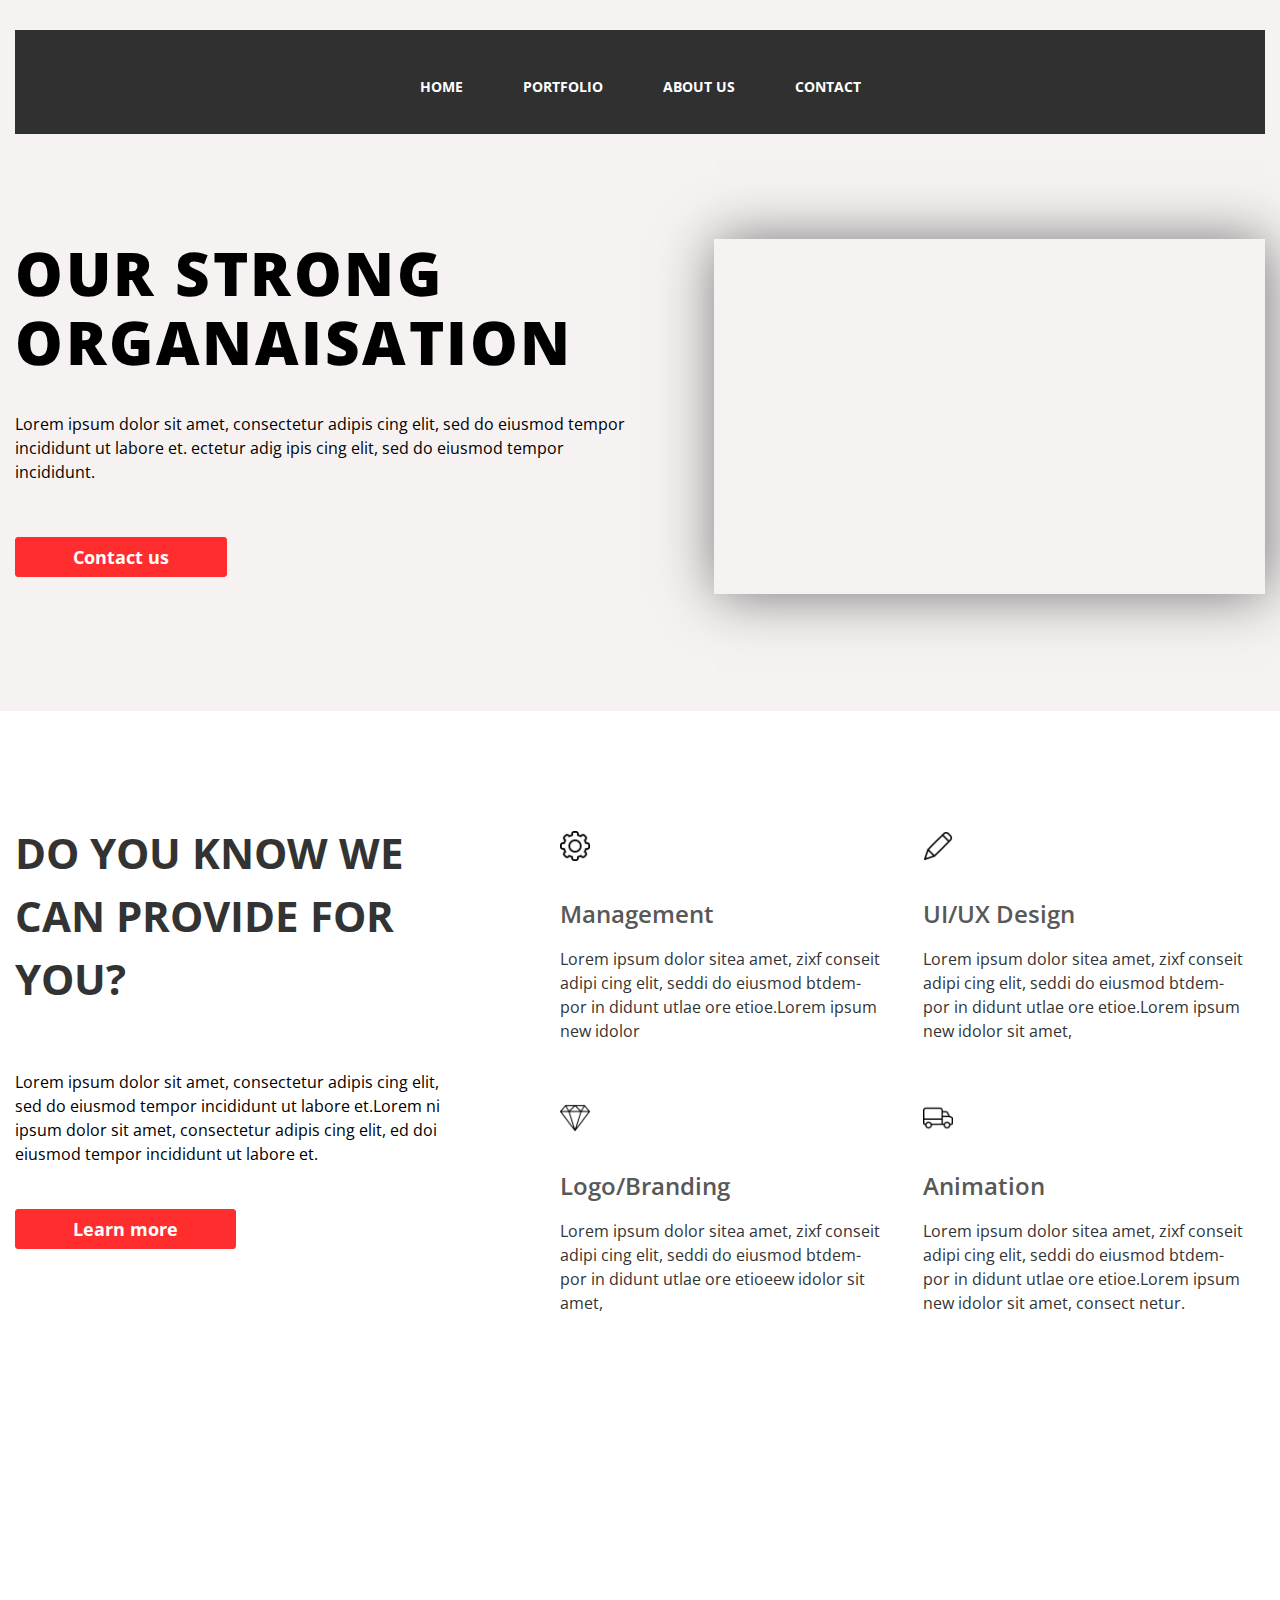
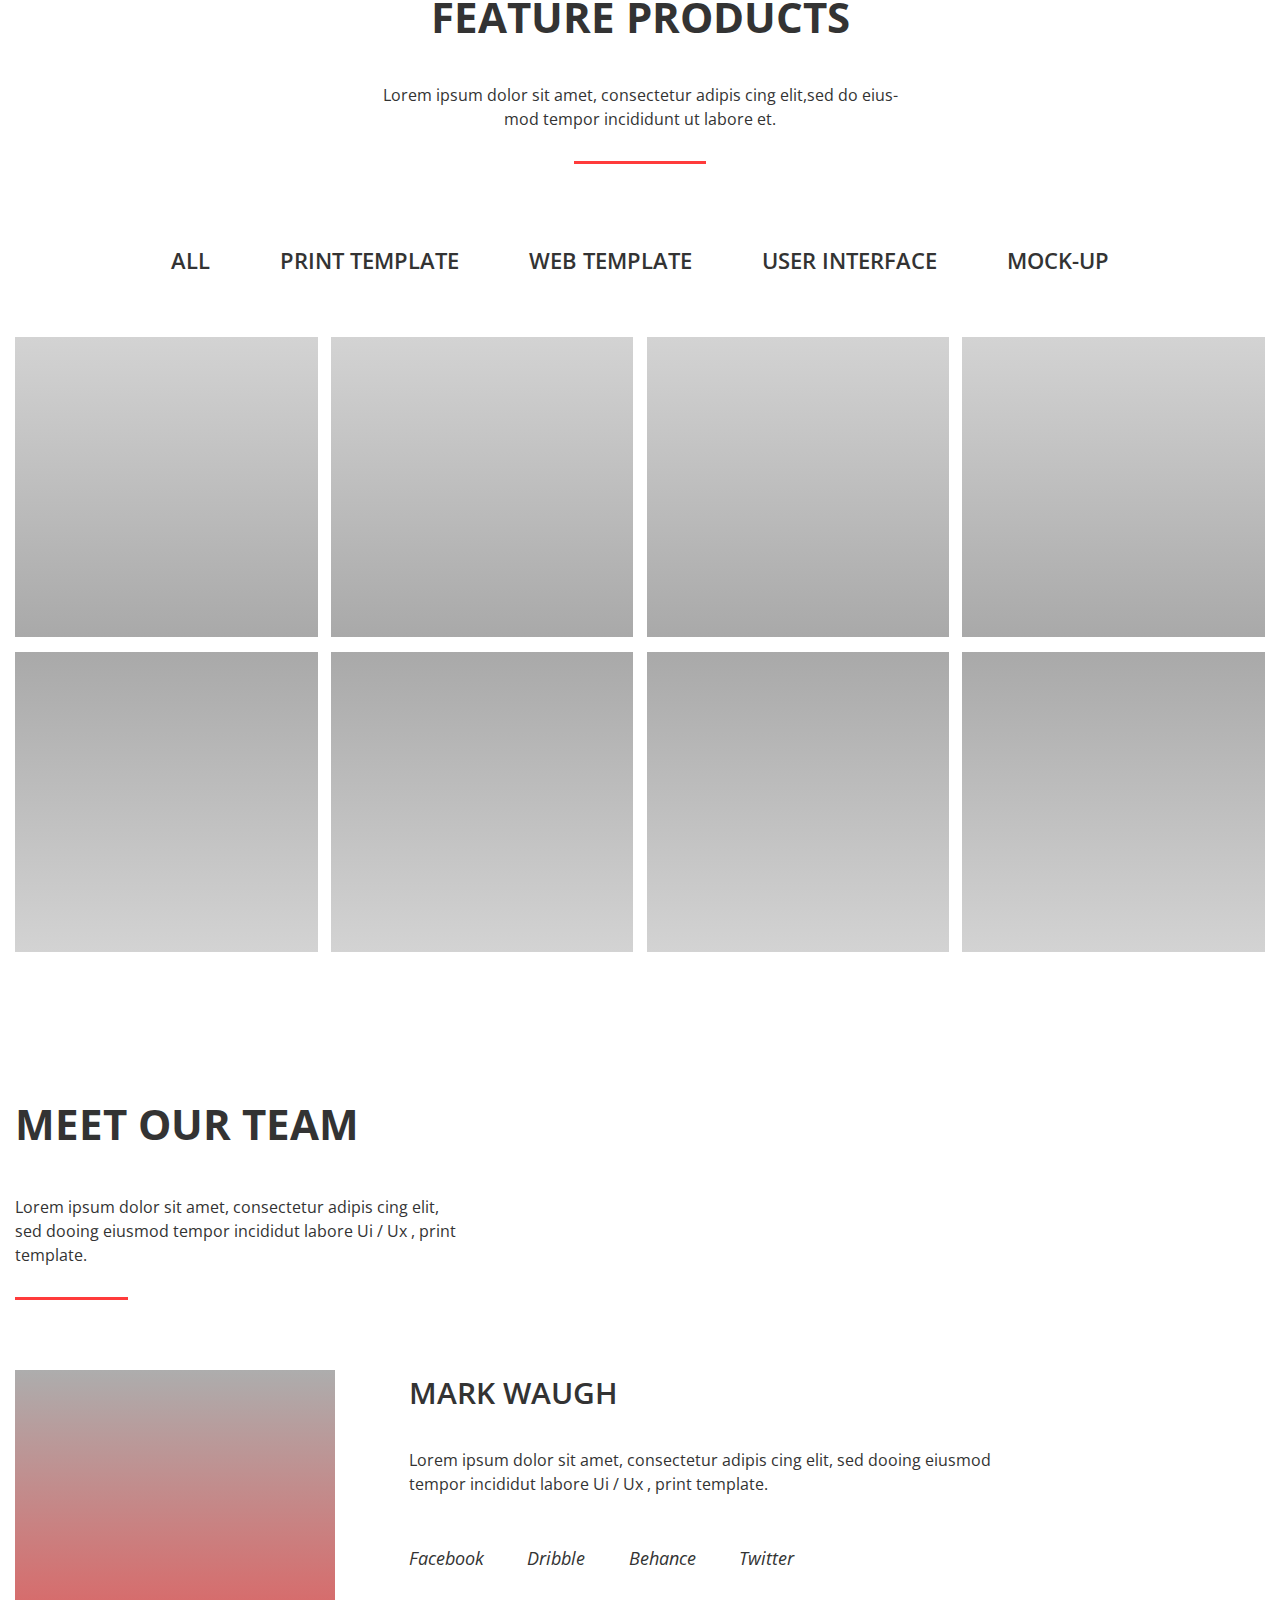
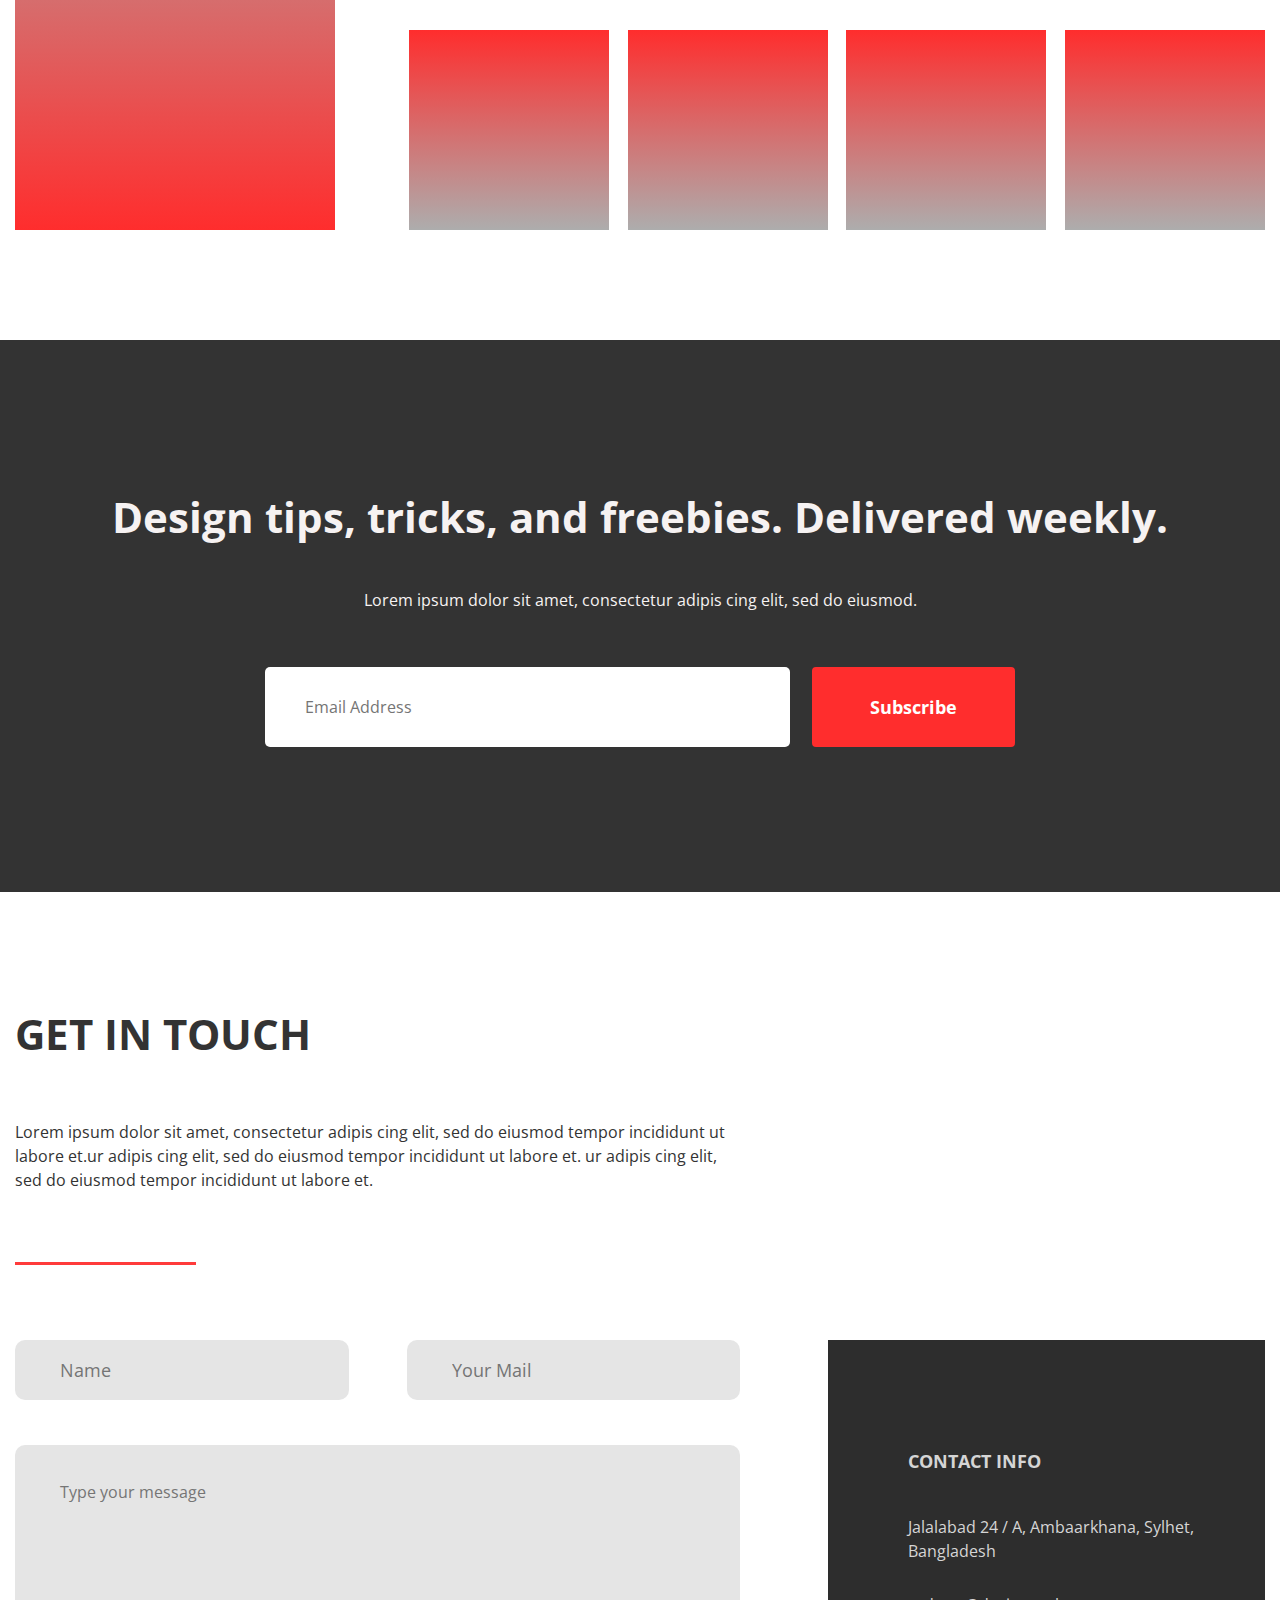
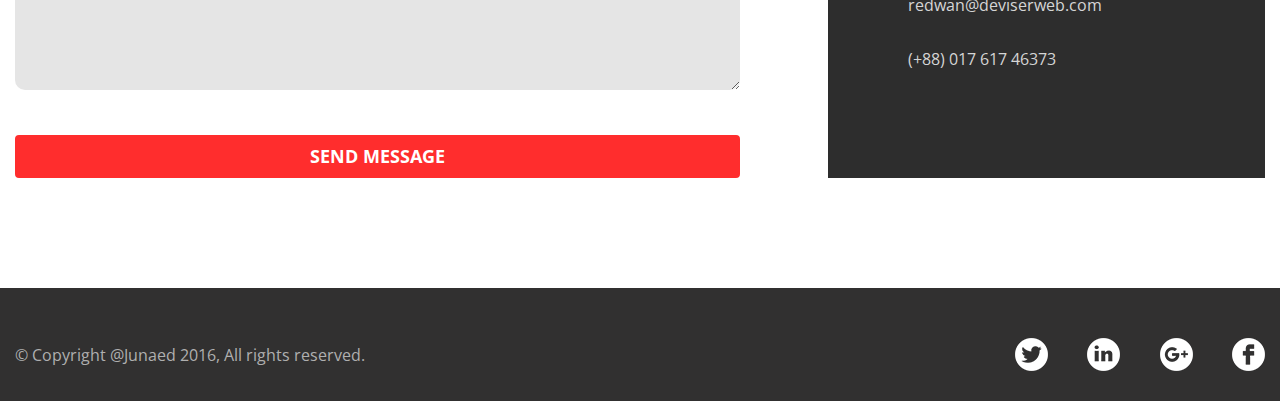
==== commit 838bbeb0: "Fixed bugs" ====
--- a/index.html
+++ b/index.html
@@ -12,7 +12,7 @@
         <div class="container">
             <div class="header__wrapper">
                 <nav>
-                    <menu>
+                    <ul>
                         <li>
                             <a href="#">HOME</a>
                         </li>
@@ -25,7 +25,7 @@
                         <li>
                             <a href="#">CONTACT</a>
                         </li>
-                    </menu>
+                    </ul>
                 </nav>
             </div>
         </div>
@@ -86,23 +86,25 @@
                         <p>Lorem ipsum dolor sit amet, consectetur adipis cing elit,sed do eiusmod tempor incididunt ut labore et.</p>
                     </div>
                     <div class="feature-block__bottom">
-                        <ul>
-                            <li>
-                                <a href="#">all</a>
-                            </li>
-                            <li>
-                                <a href="#">print template</a>
-                            </li>
-                            <li>
-                                <a href="#">web template</a>
-                            </li>
-                            <li>
-                                <a href="#">user interface</a>
-                            </li>
-                            <li>
-                                <a href="#">mock-up</a>
-                            </li>
-                        </ul>
+                        <nav>
+                            <ul>
+                                <li>
+                                    <a href="#">all</a>
+                                </li>
+                                <li>
+                                    <a href="#">print template</a>
+                                </li>
+                                <li>
+                                    <a href="#">web template</a>
+                                </li>
+                                <li>
+                                    <a href="#">user interface</a>
+                                </li>
+                                <li>
+                                    <a href="#">mock-up</a>
+                                </li>
+                            </ul>
+                        </nav>
                         <div class="feature-block__pics">
                             <div></div>
                             <div></div>
@@ -119,8 +121,10 @@
         </div>
         <div class="team-block">
             <div class="container">
-                <h2>Meet our team</h2>
-                <p>Lorem ipsum dolor sit amet, consectetur adipis cing elit, sed dooing eiusmod tempor incididut labore Ui / Ux , print template.</p>
+                <div class="team-block__title">
+                    <h2>Meet our team</h2>
+                    <p>Lorem ipsum dolor sit amet, consectetur adipis cing elit, sed dooing eiusmod tempor incididut labore Ui / Ux , print template.</p>
+                </div>
                 <div class="team-block__wrapper">
                     <div class="team-block__left">
                         <div></div>
--- a/css/style.css
+++ b/css/style.css
@@ -49,25 +49,24 @@
 }
 
 .contact-block__menu form a, .subscribe-block__wrapper .email-field a, .provide-block__left a, .title-block__content a {
+  font-family: "Open Sans", sans-serif;
+  font-size: 18px;
+  font-weight: 700;
+  color: #fff;
   background-color: #ff2d2d;
   border-radius: 4px;
-  font-family: "Open Sans", sans-serif;
-  font-size: 18px;
-  font-weight: 700;
-  color: #fff;
   text-decoration: none;
-  padding: 10px 60px;
-}
-.contact-block__menu form a:hover, .subscribe-block__wrapper .email-field a:hover, .provide-block__left a:hover, .title-block__content a:hover {
   padding: 6px 56px;
   border: 2px #ff2d2d solid;
+}
+.contact-block__menu form a:hover, .subscribe-block__wrapper .email-field a:hover, .provide-block__left a:hover, .title-block__content a:hover {
+  background-color: #fff;
   color: #ff2d2d;
-  background-color: #fff;
-}
-
-.contact-block__wrapper p:after, .team-block p:after, .feature-block__top p:after {
+}
+
+.contact-block__wrapper p:after, .team-block__title p:after, .feature-block__top p:after {
   display: block;
-  width: 135px;
+  width: 25%;
   padding-top: 30px;
   border-bottom: 3px solid #ff3b3b;
   margin: 0 auto;
@@ -81,15 +80,15 @@
 }
 
 .container {
-  max-width: 1284px;
+  max-width: 1250px;
   margin: 0 auto;
 }
 
 .header {
-  padding: 30px 18px 105px 18px;
+  padding: 30px 0 105px 0;
   background-color: #f6f2f2;
 }
-.header__wrapper nav menu {
+.header__wrapper nav ul {
   background-color: #313030;
   margin: 0;
   padding: 0;
@@ -101,13 +100,13 @@
       -ms-flex-pack: center;
           justify-content: center;
 }
-.header__wrapper nav menu li {
+.header__wrapper nav ul li {
   padding: 45px 30px 35px;
 }
-.header__wrapper nav menu li:hover {
+.header__wrapper nav ul li:hover {
   background-color: #ff3f40;
 }
-.header__wrapper nav menu li a {
+.header__wrapper nav ul li a {
   font-family: "Open Sans", sans-serif;
   font-size: 14px;
   font-weight: 700;
@@ -116,7 +115,7 @@
 }
 
 .title-block {
-  padding: 0 18px 110px 18px;
+  padding: 0 0 110px;
   background-color: #f6f2f2;
 }
 .title-block__wrapper {
@@ -128,7 +127,7 @@
           justify-content: space-between;
 }
 .title-block__content {
-  max-width: 42%;
+  width: 50%;
 }
 .title-block__content h1 {
   font-family: "Open Sans", sans-serif;
@@ -155,7 +154,7 @@
 }
 
 .provide-block {
-  padding: 110px 18px;
+  padding: 110px 0;
 }
 .provide-block__wrapper {
   display: -webkit-box;
@@ -171,12 +170,12 @@
   display: flex;
   -ms-flex-wrap: wrap;
       flex-wrap: wrap;
-  width: 54%;
-  padding-left: 70px;
+  width: 60%;
+  padding-left: 25px;
 }
 .provide-block__left {
   padding-right: 70px;
-  width: 46%;
+  width: 40%;
   -webkit-hyphens: auto;
       -ms-hyphens: auto;
           hyphens: auto;
@@ -204,7 +203,7 @@
   -webkit-box-direction: normal;
       -ms-flex-direction: column;
           flex-direction: column;
-  padding: 10px 25px 0;
+  padding: 10px 20px 0;
 }
 .provide-block__items h3 {
   font-family: "Open Sans", sans-serif;
@@ -229,7 +228,7 @@
 }
 
 .feature-block {
-  padding: 110px 18px 30px;
+  padding: 110px 0 30px;
 }
 .feature-block__wrapper {
   display: -webkit-box;
@@ -316,9 +315,9 @@
 }
 
 .team-block {
-  padding: 110px 18px;
-}
-.team-block h2 {
+  padding: 110px 0;
+}
+.team-block__title h2 {
   font-family: "Open Sans", sans-serif;
   font-size: 42px;
   font-weight: 700;
@@ -326,7 +325,7 @@
   padding: 0 0 40px 0;
   text-transform: uppercase;
 }
-.team-block p {
+.team-block__title p {
   font-family: "Open Sans", sans-serif;
   font-size: 16px;
   font-weight: 400;
@@ -336,7 +335,7 @@
           hyphens: auto;
   max-width: 36%;
 }
-.team-block p:after {
+.team-block__title p:after {
   content: "";
   margin: 0;
 }
@@ -359,7 +358,16 @@
   background: linear-gradient(#adadad, #ff2d2d);
 }
 .team-block__right {
-  padding-top: 10px;
+  display: -webkit-box;
+  display: -ms-flexbox;
+  display: flex;
+  -webkit-box-orient: vertical;
+  -webkit-box-direction: normal;
+      -ms-flex-direction: column;
+          flex-direction: column;
+  -webkit-box-pack: justify;
+      -ms-flex-pack: justify;
+          justify-content: space-between;
 }
 .team-block__right h3 {
   font-family: "Open Sans", sans-serif;
@@ -369,12 +377,12 @@
   text-transform: uppercase;
 }
 .team-block__right p {
+  font-family: "Open Sans", sans-serif;
+  font-size: 16px;
+  font-weight: 400;
+  color: #333333;
   padding: 30px 0 45px;
-  max-width: 74%;
-}
-.team-block__right p:after {
-  content: "";
-  display: none;
+  max-width: 75%;
 }
 .team-block__right ul {
   font-family: "Open Sans", sans-serif;
@@ -465,7 +473,8 @@
   -webkit-box-align: center;
       -ms-flex-align: center;
           align-items: center;
-  padding: 0 265px;
+  margin: 0 auto;
+  width: 60%;
 }
 .subscribe-block__wrapper .email-field input {
   font-family: "Open Sans", sans-serif;
@@ -479,14 +488,11 @@
   border-radius: 5px;
 }
 .subscribe-block__wrapper .email-field a {
-  padding: 26.5px 60px;
-}
-.subscribe-block__wrapper .email-field a:hover {
-  padding: 22.5px 56px;
+  padding: 24.5px 56px;
 }
 
 .contact-block {
-  padding: 110px 18px;
+  padding: 110px 0;
 }
 .contact-block__wrapper h2 {
   font-family: "Open Sans", sans-serif;
@@ -591,7 +597,7 @@
 
 .footer {
   background-color: #313030;
-  padding: 50px 18px 30px;
+  padding: 50px 0 30px;
 }
 .footer__wrapper {
   display: -webkit-box;
@@ -619,4 +625,6 @@
   -webkit-box-pack: justify;
       -ms-flex-pack: justify;
           justify-content: space-between;
+  margin: 0;
+  padding: 0;
 }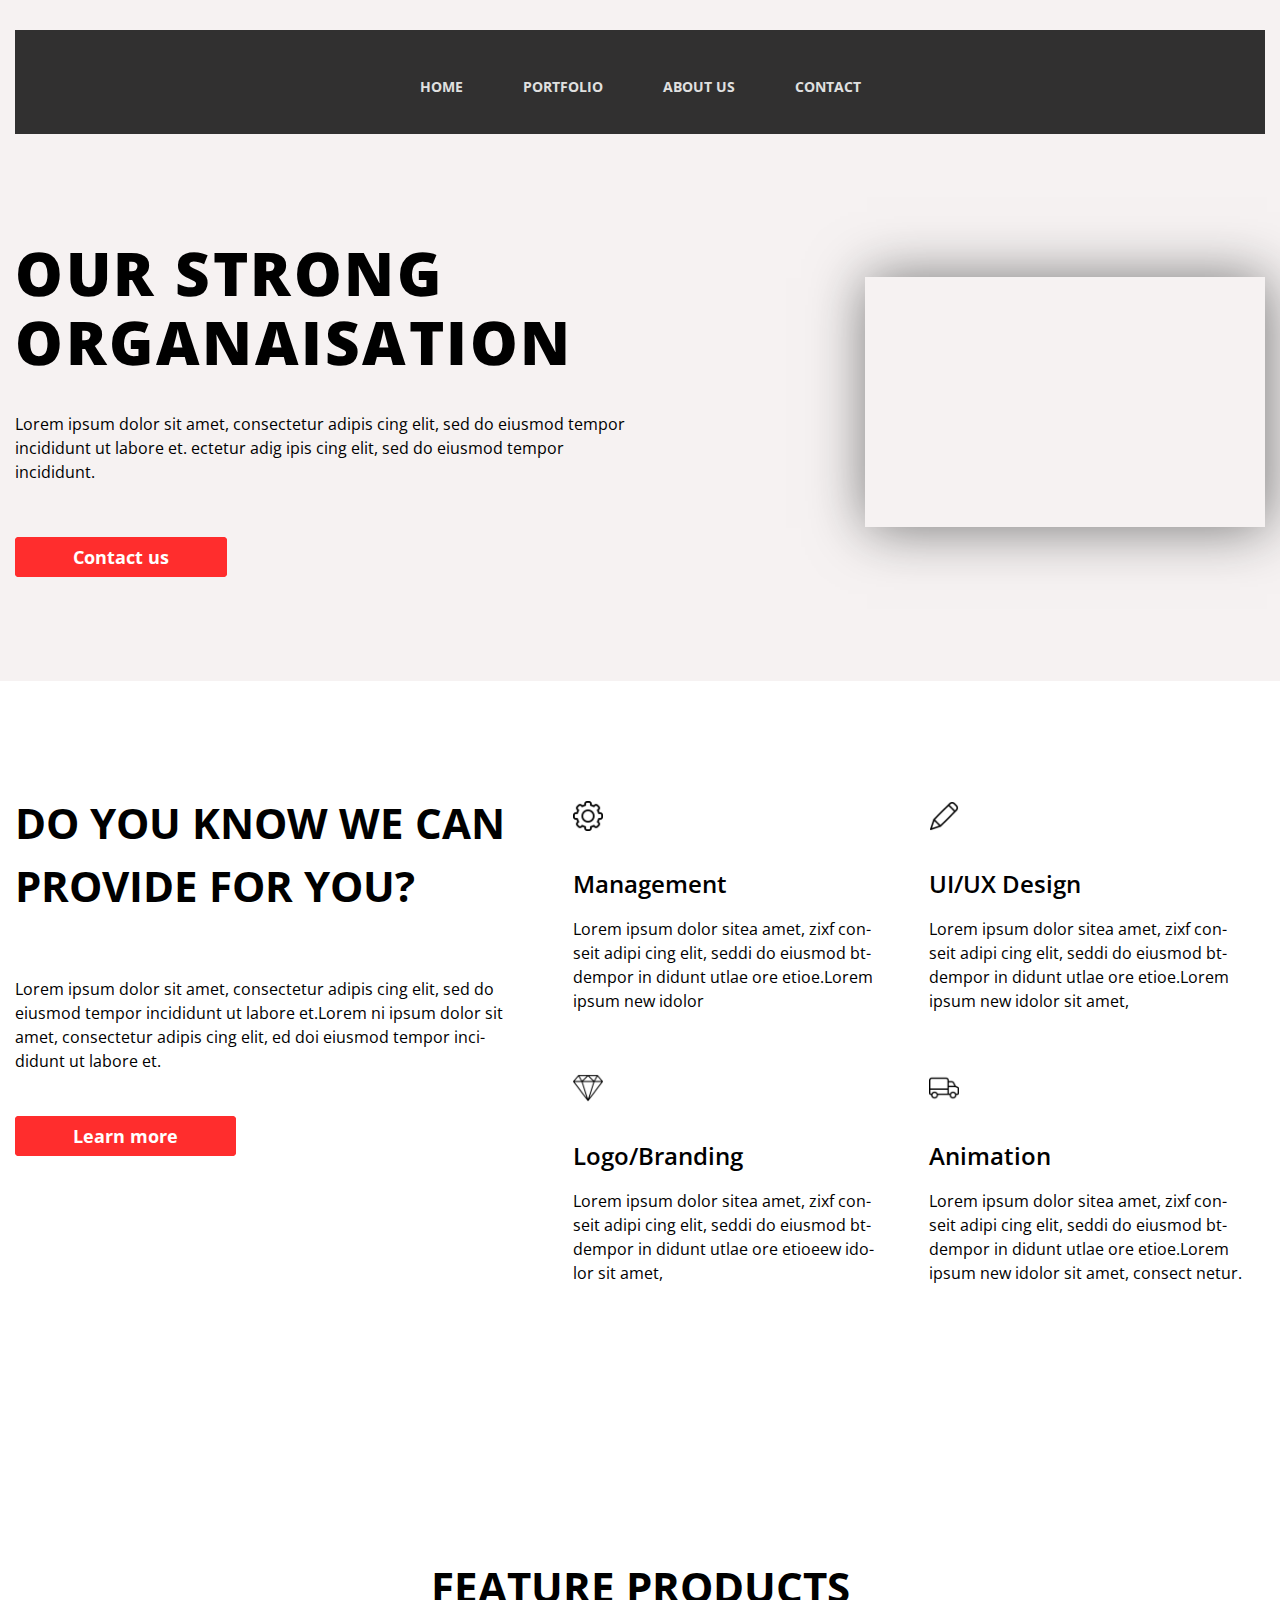
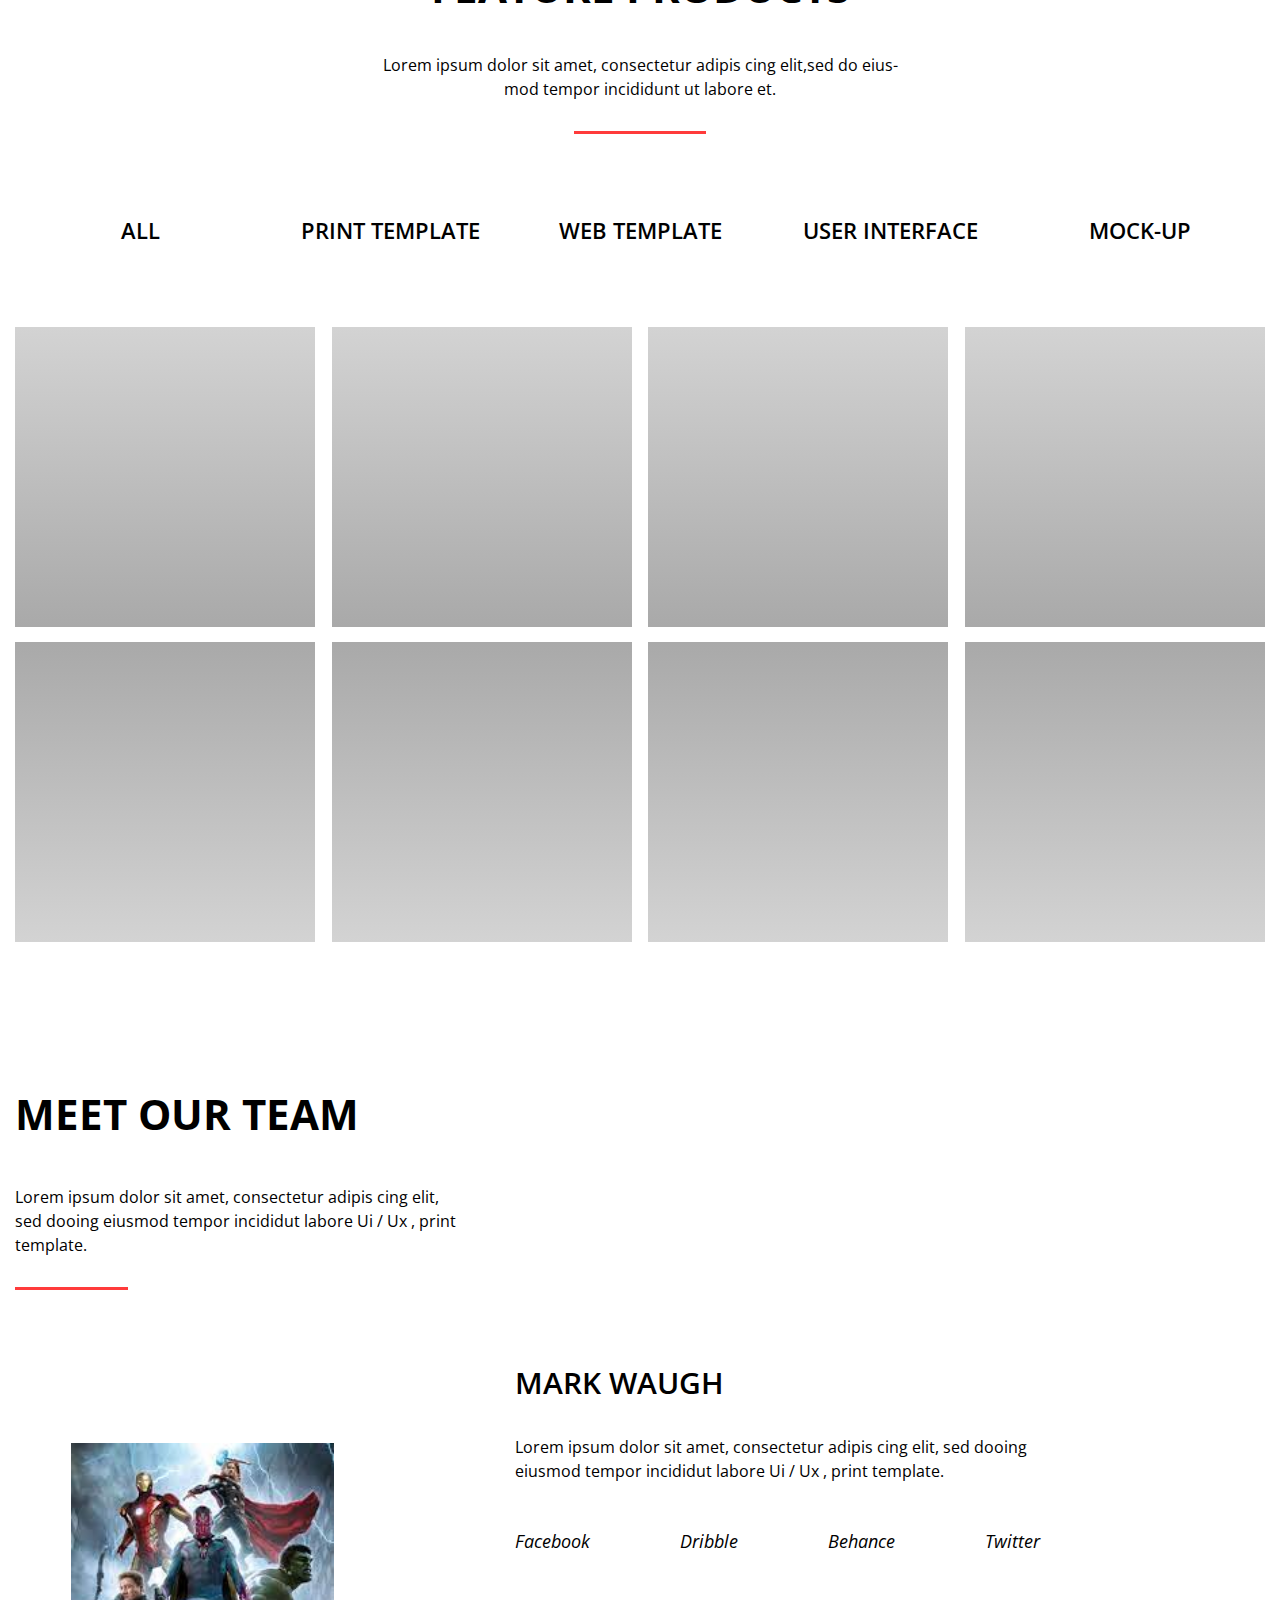
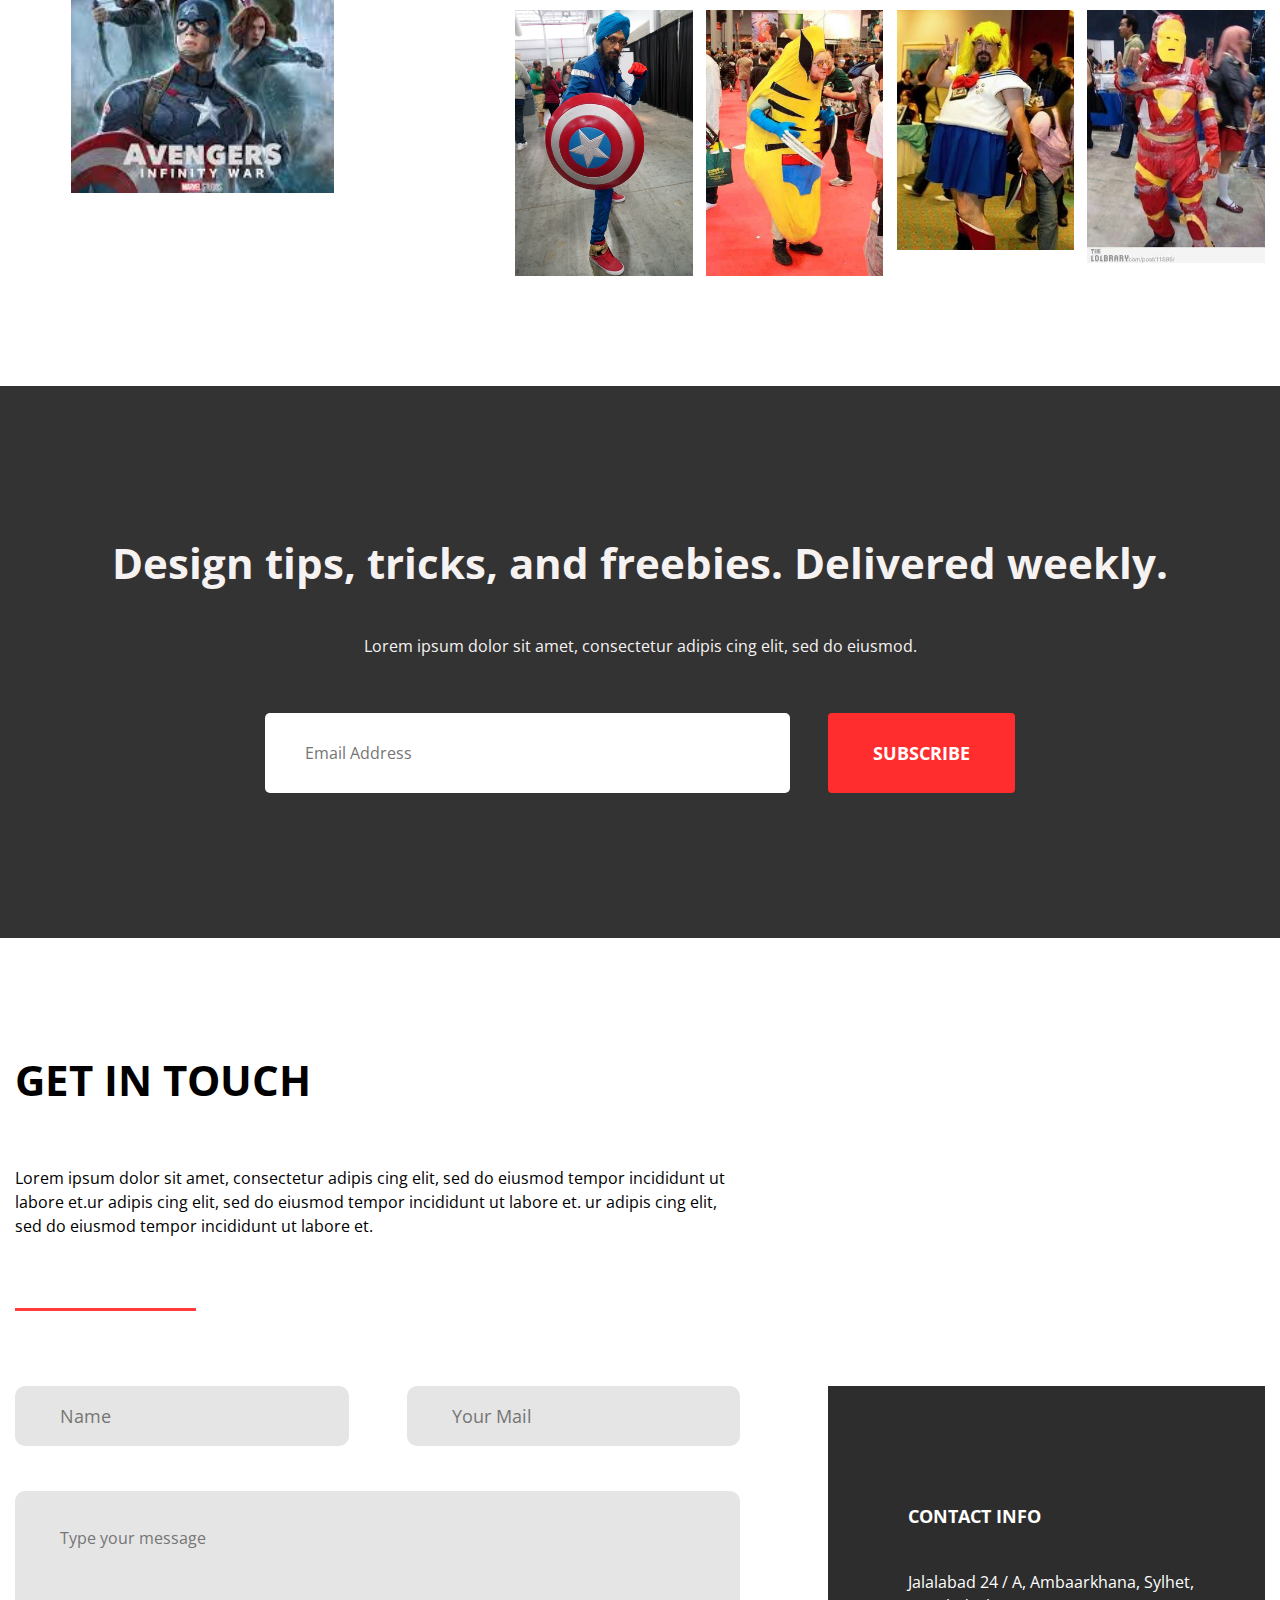
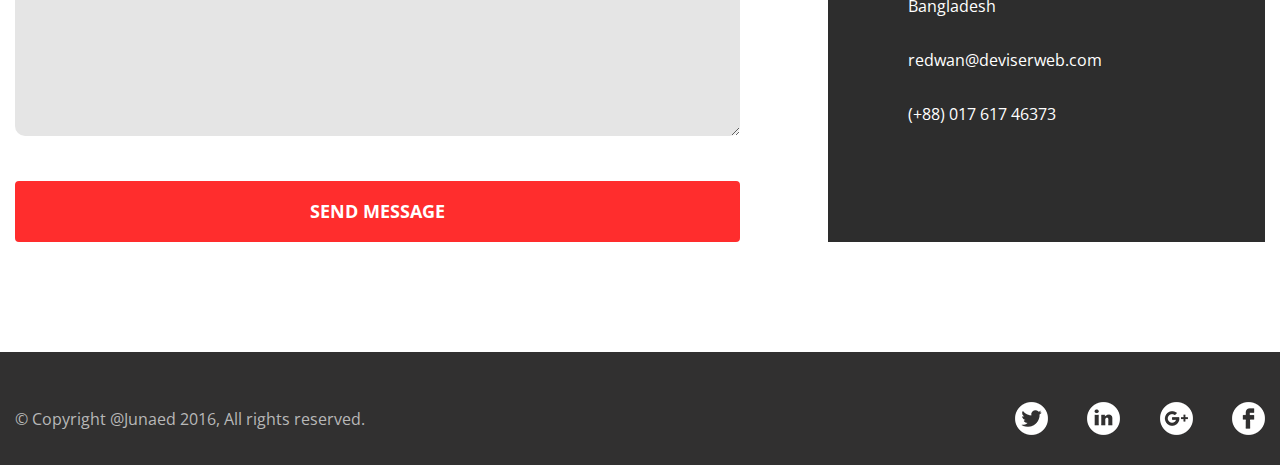
==== commit 61c7490e: "Added images" ====
--- a/index.html
+++ b/index.html
@@ -40,7 +40,7 @@
                         <a href="#">Contact us</a>
                     </div>
                     <div class="title-block__video">
-                        <iframe width="551" height="355" src="https://www.youtube.com/embed/nybtOIxlku8" title="YouTube video player" frameborder="0" allow="accelerometer; autoplay; clipboard-write; encrypted-media; gyroscope; picture-in-picture" allowfullscreen></iframe>
+                        <iframe width="400" height="250" src="https://www.youtube.com/embed/nybtOIxlku8" title="YouTube video player" frameborder="0" allow="accelerometer; autoplay; clipboard-write; encrypted-media; gyroscope; picture-in-picture" allowfullscreen></iframe>
                     </div>
                 </div>
             </div>
@@ -127,28 +127,34 @@
                 </div>
                 <div class="team-block__wrapper">
                     <div class="team-block__left">
-                        <div></div>
+                        <img src="img\avang.jpg" alt="">
                     </div>
                     <div class="team-block__right">
                         <h3>mark waugh</h3>
                         <p>Lorem ipsum dolor sit amet, consectetur adipis cing elit, sed dooing eiusmod tempor incididut labore Ui / Ux , print template.</p>
-                        <ul>
-                            <li>Facebook</li>
-                            <li>Dribble</li>
-                            <li>Behance</li>
-                            <li>Twitter</li>
-                        </ul>
+                        <nav>
+                            <ul>
+                                <li>Facebook</li>
+                                <li>Dribble</li>
+                                <li>Behance</li>
+                                <li>Twitter</li>
+                            </ul>
+                        </nav>
                         <div class="pics">
                             <div class="pics__item">
+                                <img src="img\сaptian.jpg" alt="">
                                 <div>Слава Україні!</div>
                             </div>
                             <div class="pics__item">
+                                <img src="img\anim.jpg" alt="">
                                 <div>Героям слава!</div>
                             </div>
                             <div class="pics__item">
+                                <img src="img\idk.jpg" alt="">
                                 <div>Слава нації!</div>
                             </div>
                             <div class="pics__item">
+                                <img src="img\iron.jpg" alt="">
                                 <div>Смерть ворогам!</div>
                             </div>
                         </div>
@@ -195,28 +201,30 @@
         <div class="container">
             <div class="footer__wrapper">
                 <p>© Copyright @Junaed 2016, All rights reserved.</p>
-                <ul>
-                    <li>
-                        <a href="#">
-                            <img src="icons/twitter.png" alt="">
-                        </a>
-                    </li>
-                    <li>
-                        <a href="#">
-                            <img src="icons/linkedin.png" alt="">
-                        </a>
-                    </li>
-                    <li>
-                        <a href="#">
-                            <img src="icons/google.png" alt="">
-                        </a>
-                    </li>
-                    <li>
-                        <a href="#">
-                            <img src="icons/facebook.png" alt="">
-                        </a>
-                    </li>
-                </ul>
+                <nav>
+                    <ul>
+                        <li>
+                            <a href="#">
+                                <img src="icons/twitter.png" alt="">
+                            </a>
+                        </li>
+                        <li>
+                            <a href="#">
+                                <img src="icons/linkedin.png" alt="">
+                            </a>
+                        </li>
+                        <li>
+                            <a href="#">
+                                <img src="icons/google.png" alt="">
+                            </a>
+                        </li>
+                        <li>
+                            <a href="#">
+                                <img src="icons/facebook.png" alt="">
+                            </a>
+                        </li>
+                    </ul>
+                </nav>
             </div>
         </div>
     </footer>
--- a/css/style.css
+++ b/css/style.css
@@ -52,7 +52,7 @@
   font-family: "Open Sans", sans-serif;
   font-size: 18px;
   font-weight: 700;
-  color: #fff;
+  color: #ffffff;
   background-color: #ff2d2d;
   border-radius: 4px;
   text-decoration: none;
@@ -79,6 +79,10 @@
   padding-left: 45px;
 }
 
+body {
+  color: #fefefe;
+}
+
 .container {
   max-width: 1250px;
   margin: 0 auto;
@@ -110,10 +114,55 @@
   font-family: "Open Sans", sans-serif;
   font-size: 14px;
   font-weight: 700;
-  color: #fff;
+  color: #e0e0e0;
   text-decoration: none;
 }
 
+@media (max-width: 1250px) {
+  .container {
+    max-width: 1024px;
+    margin: 0 auto;
+  }
+}
+@media (max-width: 1024px) {
+  .container {
+    max-width: 767px;
+  }
+
+  .header {
+    padding-bottom: 50px;
+  }
+}
+@media (max-width: 767px) {
+  .container {
+    max-width: 567px;
+  }
+
+  .header {
+    padding: 10px 0 60px 0;
+  }
+  .header__wrapper nav ul {
+    -ms-flex-pack: distribute;
+        justify-content: space-around;
+    width: 100%;
+  }
+  .header__wrapper nav ul li {
+    padding: 15px 0;
+  }
+  .header__wrapper nav ul li a {
+    font-family: "Open Sans", sans-serif;
+    font-size: 10px;
+    font-weight: 700;
+    color: #fff;
+    text-decoration: none;
+  }
+}
+@media (max-width: 576px) {
+  .container {
+    max-width: 100%;
+    padding: 0 10px;
+  }
+}
 .title-block {
   padding: 0 0 110px;
   background-color: #f6f2f2;
@@ -125,6 +174,9 @@
   -webkit-box-pack: justify;
       -ms-flex-pack: justify;
           justify-content: space-between;
+  -webkit-box-align: center;
+      -ms-flex-align: center;
+          align-items: center;
 }
 .title-block__content {
   width: 50%;
@@ -133,7 +185,7 @@
   font-family: "Open Sans", sans-serif;
   font-size: 60px;
   font-weight: 800;
-  color: #000;
+  color: #000000;
   letter-spacing: 2.5px;
   line-height: 1.15;
   text-transform: uppercase;
@@ -142,7 +194,7 @@
   font-family: "Open Sans", sans-serif;
   font-size: 16px;
   font-weight: 400;
-  color: #000;
+  color: #000000;
   -webkit-hyphens: auto;
       -ms-hyphens: auto;
           hyphens: auto;
@@ -153,6 +205,81 @@
           box-shadow: 2px 1px 54px 0px rgb(117, 117, 117);
 }
 
+@media (max-width: 1250px) {
+  .container {
+    max-width: 1024px;
+    margin: 0 auto;
+  }
+}
+@media (max-width: 1024px) {
+  .container {
+    max-width: 767px;
+  }
+
+  .title-block {
+    padding: 0 0 80px;
+  }
+  .title-block__wrapper {
+    -webkit-box-orient: vertical;
+    -webkit-box-direction: normal;
+        -ms-flex-direction: column;
+            flex-direction: column;
+    -webkit-box-align: center;
+        -ms-flex-align: center;
+            align-items: center;
+  }
+  .title-block__content {
+    text-align: center;
+    margin: 0 auto;
+    width: 100%;
+  }
+  .title-block__content p {
+    width: 75%;
+    margin: 30px auto 50px;
+  }
+  .title-block__video {
+    display: -webkit-box;
+    display: -ms-flexbox;
+    display: flex;
+    -webkit-box-pack: center;
+        -ms-flex-pack: center;
+            justify-content: center;
+    width: 100%;
+    padding-top: 50px;
+  }
+}
+@media (max-width: 767px) {
+  .container {
+    max-width: 567px;
+  }
+
+  .title-block__content h1 {
+    font-family: "Open Sans", sans-serif;
+    font-size: 30px;
+    font-weight: 800;
+    color: #000;
+  }
+  .title-block__content p {
+    font-family: "Open Sans", sans-serif;
+    font-size: 12px;
+    font-weight: 400;
+    color: #000;
+  }
+}
+@media (max-width: 576px) {
+  .container {
+    max-width: 100%;
+    padding: 0 10px;
+  }
+
+  .title-block__video {
+    width: 50%;
+    margin: 0 auto;
+  }
+  .title-block__video iframe {
+    width: 100%;
+  }
+}
 .provide-block {
   padding: 110px 0;
 }
@@ -170,12 +297,10 @@
   display: flex;
   -ms-flex-wrap: wrap;
       flex-wrap: wrap;
-  width: 60%;
-  padding-left: 25px;
+  width: 57%;
 }
 .provide-block__left {
-  padding-right: 70px;
-  width: 40%;
+  width: 41%;
   -webkit-hyphens: auto;
       -ms-hyphens: auto;
           hyphens: auto;
@@ -184,14 +309,14 @@
   font-family: "Open Sans", sans-serif;
   font-size: 42px;
   font-weight: 700;
-  color: #333333;
+  color: #000000;
   padding-bottom: 60px;
 }
 .provide-block__left p {
   font-family: "Open Sans", sans-serif;
   font-size: 16px;
   font-weight: 400;
-  color: #000;
+  color: #000000;
   margin-bottom: 50px;
 }
 .provide-block__items {
@@ -209,7 +334,7 @@
   font-family: "Open Sans", sans-serif;
   font-size: 24px;
   font-weight: 600;
-  color: #585858;
+  color: #000000;
   padding: 35px 0 15px 0;
 }
 .provide-block__items img {
@@ -220,13 +345,119 @@
   font-family: "Open Sans", sans-serif;
   font-size: 16px;
   font-weight: 400;
-  color: #333333;
+  color: #000000;
   -webkit-hyphens: auto;
       -ms-hyphens: auto;
           hyphens: auto;
   padding: 0 0 50px;
 }
 
+@media (max-width: 1250px) {
+  .container {
+    max-width: 1024px;
+    margin: 0 auto;
+  }
+}
+@media (max-width: 1024px) {
+  .container {
+    max-width: 767px;
+  }
+
+  .provide-block {
+    padding: 30px 0;
+  }
+  .provide-block__wrapper {
+    -webkit-box-orient: vertical;
+    -webkit-box-direction: normal;
+        -ms-flex-direction: column;
+            flex-direction: column;
+    margin: 0 auto;
+    text-align: center;
+  }
+  .provide-block__left {
+    width: 100%;
+    padding: 0 0 50px 0;
+  }
+  .provide-block__left p {
+    width: 75%;
+    margin: 0 auto 40px;
+  }
+  .provide-block__right {
+    width: 100%;
+    padding: 0;
+  }
+  .provide-block__items {
+    width: calc(50% - 10px);
+    margin: 0 auto;
+    -webkit-box-align: center;
+        -ms-flex-align: center;
+            align-items: center;
+  }
+  .provide-block__items h3 {
+    font-family: "Open Sans", sans-serif;
+    font-size: 24px;
+    font-weight: 600;
+    color: #585858;
+    padding: 35px 0 15px 0;
+  }
+  .provide-block__items img {
+    max-width: 30px;
+    max-height: 30px;
+  }
+  .provide-block__items p {
+    font-family: "Open Sans", sans-serif;
+    font-size: 16px;
+    font-weight: 400;
+    color: #333333;
+    -webkit-hyphens: auto;
+        -ms-hyphens: auto;
+            hyphens: auto;
+    width: 75%;
+    margin: 0 auto;
+  }
+}
+@media (max-width: 767px) {
+  .container {
+    max-width: 567px;
+  }
+
+  .provide-block__left h2 {
+    font-family: "Open Sans", sans-serif;
+    font-size: 30px;
+    font-weight: 700;
+    color: #333333;
+    padding-bottom: 40px;
+  }
+  .provide-block__left p {
+    font-family: "Open Sans", sans-serif;
+    font-size: 12px;
+    font-weight: 400;
+    color: #000;
+    margin-bottom: 30px;
+  }
+  .provide-block__items {
+    width: 100%;
+  }
+  .provide-block__items h3 {
+    font-family: "Open Sans", sans-serif;
+    font-size: 20px;
+    font-weight: 600;
+    color: #585858;
+    padding-top: 20px;
+  }
+  .provide-block__items p {
+    font-family: "Open Sans", sans-serif;
+    font-size: 12px;
+    font-weight: 400;
+    color: #333333;
+  }
+}
+@media (max-width: 576px) {
+  .container {
+    max-width: 100%;
+    padding: 0 10px;
+  }
+}
 .feature-block {
   padding: 110px 0 30px;
 }
@@ -247,14 +478,14 @@
           hyphens: auto;
 }
 .feature-block__top {
-  max-width: 42%;
+  width: 42%;
   margin: 0 auto;
 }
 .feature-block__top h2 {
   font-family: "Open Sans", sans-serif;
   font-size: 42px;
   font-weight: 700;
-  color: #333333;
+  color: #000000;
   text-transform: uppercase;
   margin: 0 0 35px 0;
 }
@@ -262,14 +493,18 @@
   font-family: "Open Sans", sans-serif;
   font-size: 16px;
   font-weight: 400;
-  color: #333333;
+  color: #000000;
 }
 .feature-block__top p:after {
   content: "";
 }
-.feature-block__bottom ul {
-  margin: 80px 0 60px 0;
+.feature-block__bottom nav {
+  width: 100%;
+  margin: 80px auto;
+}
+.feature-block__bottom nav ul {
   padding: 0;
+  margin: 0;
   list-style: none;
   display: -webkit-box;
   display: -ms-flexbox;
@@ -278,19 +513,19 @@
       -ms-flex-pack: center;
           justify-content: center;
 }
-.feature-block__bottom ul li {
-  padding: 0 35px;
-}
-.feature-block__bottom ul li a {
+.feature-block__bottom nav ul li {
+  width: 20%;
+}
+.feature-block__bottom nav ul li a {
   font-family: "Open Sans", sans-serif;
   font-size: 22px;
   font-weight: 600;
-  color: #333333;
+  color: #000000;
   text-decoration: none;
   text-transform: uppercase;
 }
-.feature-block__bottom ul li a:hover {
-  color: #ff3b3b;
+.feature-block__bottom nav ul li a:hover {
+  color: #ff2d2d;
 }
 .feature-block__pics {
   display: -webkit-box;
@@ -303,7 +538,7 @@
       flex-wrap: wrap;
 }
 .feature-block__pics div {
-  width: calc(25% - 10px);
+  width: 300px;
   height: 300px;
   background: -webkit-gradient(linear, left top, left bottom, from(lightgray), to(darkgray));
   background: linear-gradient(lightgray, darkgray);
@@ -314,6 +549,108 @@
   margin-top: 15px;
 }
 
+@media (max-width: 1250px) {
+  .container {
+    max-width: 1024px;
+    margin: 0 auto;
+  }
+}
+@media (max-width: 1024px) {
+  .container {
+    max-width: 767px;
+  }
+
+  .feature-block {
+    padding: 0 0 20px;
+    text-align: center;
+  }
+  .feature-block__top {
+    width: 100%;
+  }
+  .feature-block__top p {
+    width: 75%;
+    margin: 0 auto;
+  }
+  .feature-block__bottom {
+    width: 100%;
+    margin: 0 auto;
+  }
+  .feature-block__bottom nav {
+    width: 80%;
+    margin: 40px auto;
+  }
+  .feature-block__bottom ul {
+    -webkit-box-pack: justify;
+        -ms-flex-pack: justify;
+            justify-content: space-between;
+  }
+  .feature-block__bottom ul li {
+    width: 15%;
+  }
+  .feature-block__pics {
+    -ms-flex-pack: distribute;
+        justify-content: space-around;
+  }
+  .feature-block__pics div {
+    width: 200px;
+    margin: 15px;
+    height: 200px;
+    background: -webkit-gradient(linear, left top, left bottom, from(lightgray), to(darkgray));
+    background: linear-gradient(lightgray, darkgray);
+  }
+}
+@media (max-width: 767px) {
+  .container {
+    max-width: 567px;
+  }
+
+  .feature-block__top {
+    width: 100%;
+  }
+  .feature-block__top h2 {
+    font-family: "Open Sans", sans-serif;
+    font-size: 24px;
+    font-weight: 700;
+    color: #333333;
+    margin: 0 0 25px 0;
+  }
+  .feature-block__top p {
+    font-family: "Open Sans", sans-serif;
+    font-size: 12px;
+    font-weight: 400;
+    color: #333333;
+  }
+  .feature-block__bottom nav ul {
+    -webkit-box-pack: justify;
+        -ms-flex-pack: justify;
+            justify-content: space-between;
+  }
+  .feature-block__bottom nav ul li {
+    width: 10%;
+  }
+  .feature-block__bottom nav ul li:first-child {
+    width: 5%;
+  }
+  .feature-block__bottom nav ul li:last-child {
+    width: 5%;
+  }
+  .feature-block__bottom nav ul li a {
+    font-family: "Open Sans", sans-serif;
+    font-size: 10px;
+    font-weight: 600;
+    color: #333333;
+  }
+  .feature-block__pics div {
+    background: -webkit-gradient(linear, left top, left bottom, from(lightgray), to(darkgray));
+    background: linear-gradient(lightgray, darkgray);
+  }
+}
+@media (max-width: 576px) {
+  .container {
+    max-width: 100%;
+    padding: 0 10px;
+  }
+}
 .team-block {
   padding: 110px 0;
 }
@@ -321,7 +658,7 @@
   font-family: "Open Sans", sans-serif;
   font-size: 42px;
   font-weight: 700;
-  color: #333333;
+  color: #000000;
   padding: 0 0 40px 0;
   text-transform: uppercase;
 }
@@ -329,11 +666,11 @@
   font-family: "Open Sans", sans-serif;
   font-size: 16px;
   font-weight: 400;
-  color: #333333;
+  color: #000000;
   -webkit-hyphens: auto;
       -ms-hyphens: auto;
           hyphens: auto;
-  max-width: 36%;
+  width: 36%;
 }
 .team-block__title p:after {
   content: "";
@@ -349,13 +686,17 @@
           justify-content: space-between;
 }
 .team-block__left {
-  margin-right: 74px;
-}
-.team-block__left div {
-  width: 320px;
-  height: 460px;
-  background: -webkit-gradient(linear, left top, left bottom, from(#adadad), to(#ff2d2d));
-  background: linear-gradient(#adadad, #ff2d2d);
+  display: -webkit-box;
+  display: -ms-flexbox;
+  display: flex;
+  -webkit-box-align: center;
+      -ms-flex-align: center;
+          align-items: center;
+  width: 30%;
+}
+.team-block__left img {
+  margin: 0 auto;
+  width: 70%;
 }
 .team-block__right {
   display: -webkit-box;
@@ -368,35 +709,36 @@
   -webkit-box-pack: justify;
       -ms-flex-pack: justify;
           justify-content: space-between;
+  width: 60%;
 }
 .team-block__right h3 {
   font-family: "Open Sans", sans-serif;
   font-size: 30px;
   font-weight: 600;
-  color: #333333;
+  color: #000000;
   text-transform: uppercase;
 }
 .team-block__right p {
   font-family: "Open Sans", sans-serif;
   font-size: 16px;
   font-weight: 400;
-  color: #333333;
+  color: #000000;
   padding: 30px 0 45px;
   max-width: 75%;
 }
-.team-block__right ul {
+.team-block__right nav ul {
   font-family: "Open Sans", sans-serif;
   font-size: 18px;
   font-weight: 400;
-  color: #333333;
+  color: #000000;
   display: -webkit-box;
   display: -ms-flexbox;
   display: flex;
   -webkit-box-pack: justify;
       -ms-flex-pack: justify;
           justify-content: space-between;
+  width: 70%;
   list-style: none;
-  max-width: 45%;
   margin: 0;
   padding: 0;
   font-style: italic;
@@ -408,13 +750,12 @@
   -webkit-box-pack: justify;
       -ms-flex-pack: justify;
           justify-content: space-between;
+  -ms-flex-wrap: wrap;
+      flex-wrap: wrap;
   margin-top: 55px;
 }
 .team-block__right .pics__item {
-  width: 200px;
-  height: 200px;
-  background: -webkit-gradient(linear, left top, left bottom, from(#ff2d2d), to(#adadad));
-  background: linear-gradient(#ff2d2d, #adadad);
+  width: calc(25% - 10px);
   position: relative;
 }
 .team-block__right .pics__item div {
@@ -434,6 +775,143 @@
   display: block;
 }
 
+@media (max-width: 1250px) {
+  .container {
+    max-width: 1024px;
+    margin: 0 auto;
+  }
+}
+@media (max-width: 1024px) {
+  .container {
+    max-width: 767px;
+  }
+
+  .team-block {
+    padding: 40px 0 60px;
+    text-align: center;
+  }
+  .team-block__title p {
+    width: 75%;
+    margin: 0 auto;
+  }
+  .team-block__title p:after {
+    margin: 0 auto;
+  }
+  .team-block__wrapper {
+    -webkit-box-orient: vertical;
+    -webkit-box-direction: normal;
+        -ms-flex-direction: column;
+            flex-direction: column;
+    -webkit-box-pack: center;
+        -ms-flex-pack: center;
+            justify-content: center;
+    -webkit-box-align: center;
+        -ms-flex-align: center;
+            align-items: center;
+  }
+  .team-block__left {
+    width: 100%;
+    margin: 0 auto 40px;
+  }
+  .team-block__left img {
+    width: 40%;
+  }
+  .team-block__right {
+    margin: 0 auto;
+  }
+  .team-block__right p {
+    max-width: 75%;
+    margin: 0 auto;
+  }
+  .team-block__right nav ul {
+    width: 75%;
+    margin: 0 auto;
+  }
+  .team-block__right .pics {
+    margin-top: 30px;
+  }
+  .team-block__right .pics__item {
+    position: relative;
+    width: calc(50% - 10px);
+  }
+  .team-block__right .pics__item div {
+    padding: 5px 0;
+    width: 100%;
+  }
+}
+@media (max-width: 767px) {
+  .container {
+    max-width: 567px;
+  }
+
+  .team-block__title {
+    text-align: center;
+  }
+  .team-block__title h2 {
+    font-family: "Open Sans", sans-serif;
+    font-size: 30px;
+    font-weight: 700;
+    color: #333333;
+    padding: 0 0 40px 0;
+    text-transform: uppercase;
+  }
+  .team-block__title p {
+    font-family: "Open Sans", sans-serif;
+    font-size: 12px;
+    font-weight: 400;
+    color: #333333;
+  }
+  .team-block__right h3 {
+    font-family: "Open Sans", sans-serif;
+    font-size: 24px;
+    font-weight: 600;
+    color: #333333;
+  }
+  .team-block__right p {
+    font-family: "Open Sans", sans-serif;
+    font-size: 12px;
+    font-weight: 400;
+    color: #333333;
+  }
+  .team-block__right nav ul {
+    font-family: "Open Sans", sans-serif;
+    font-size: 12px;
+    font-weight: 400;
+    color: #333333;
+  }
+  .team-block__right .pics {
+    margin-top: 55px;
+    -ms-flex-pack: distribute;
+        justify-content: space-around;
+  }
+  .team-block__right .pics__item {
+    width: calc(50% - 10px);
+  }
+  .team-block__right .pics__item div {
+    margin-top: 10px;
+    font-family: "Open Sans", sans-serif;
+    font-size: 12px;
+    font-weight: 600;
+    color: #ffffff;
+  }
+}
+@media (max-width: 576px) {
+  .container {
+    max-width: 100%;
+    padding: 0 10px;
+  }
+
+  .team-block__right .pics__item {
+    width: calc(100% - 10px);
+    margin-top: 10px;
+  }
+  .team-block__right .pics__item div {
+    font-family: "Open Sans", sans-serif;
+    font-size: 12px;
+    font-weight: 600;
+    color: #ffffff;
+  }
+}
 .subscribe-block {
   background-color: #333333;
   padding: 145px 0;
@@ -480,7 +958,7 @@
   font-family: "Open Sans", sans-serif;
   font-size: 16px;
   font-weight: 400;
-  color: #939393;
+  color: #2c2c2c;
   width: 70%;
   height: 80px;
   padding: 0 0 0 40px;
@@ -488,9 +966,98 @@
   border-radius: 5px;
 }
 .subscribe-block__wrapper .email-field a {
-  padding: 24.5px 56px;
-}
-
+  text-transform: uppercase;
+  padding: 24.5px 0;
+  width: 25%;
+}
+
+@media (max-width: 1250px) {
+  .container {
+    max-width: 1024px;
+    margin: 0 auto;
+  }
+}
+@media (max-width: 1024px) {
+  .container {
+    max-width: 767px;
+  }
+
+  .subscribe-block {
+    padding: 90px 0;
+  }
+  .subscribe-block__wrapper h2 {
+    font-family: "Open Sans", sans-serif;
+    font-size: 42px;
+    font-weight: 700;
+    color: #f6f2f2;
+  }
+  .subscribe-block__wrapper p {
+    font-family: "Open Sans", sans-serif;
+    font-size: 16px;
+    font-weight: 400;
+    color: #f6f2f2;
+    padding: 40px 0 55px;
+  }
+  .subscribe-block__wrapper .email-field {
+    -webkit-box-orient: vertical;
+    -webkit-box-direction: normal;
+        -ms-flex-direction: column;
+            flex-direction: column;
+    margin: 0 auto;
+    width: 100%;
+  }
+  .subscribe-block__wrapper .email-field input {
+    font-family: "Open Sans", sans-serif;
+    font-size: 16px;
+    font-weight: 400;
+    color: #939393;
+    width: 100%;
+    height: 80px;
+    padding: 0 0 0 40px;
+    border: none;
+    border-radius: 5px;
+    margin-bottom: 20px;
+  }
+  .subscribe-block__wrapper .email-field a {
+    padding: 18px 0;
+    width: 70%;
+  }
+}
+@media (max-width: 767px) {
+  .container {
+    max-width: 567px;
+  }
+
+  .subscribe-block__wrapper h2 {
+    font-family: "Open Sans", sans-serif;
+    font-size: 30px;
+    font-weight: 700;
+    color: #f6f2f2;
+  }
+  .subscribe-block__wrapper p {
+    font-family: "Open Sans", sans-serif;
+    font-size: 12px;
+    font-weight: 400;
+    color: #f6f2f2;
+    padding: 30px 0 40px;
+  }
+  .subscribe-block__wrapper .email-field input {
+    font-family: "Open Sans", sans-serif;
+    font-size: 12px;
+    font-weight: 400;
+    color: #939393;
+    height: 60px;
+  }
+  .subscribe-block__wrapper .email-field a {
+    padding: 6px 56px;
+  }
+}
+@media (max-width: 576px) {
+  .container {
+    max-width: 100%;
+    padding: 0 10px;
+  }
+}
 .contact-block {
   padding: 110px 0;
 }
@@ -498,14 +1065,14 @@
   font-family: "Open Sans", sans-serif;
   font-size: 42px;
   font-weight: 700;
-  color: #333333;
+  color: #000000;
   text-transform: uppercase;
 }
 .contact-block__wrapper p {
   font-family: "Open Sans", sans-serif;
   font-size: 16px;
   font-weight: 400;
-  color: #333333;
+  color: #000000;
   width: 58%;
   padding: 55px 0 75px 0;
 }
@@ -537,7 +1104,7 @@
   font-family: "Open Sans", sans-serif;
   font-size: 18px;
   font-weight: 400;
-  color: #333333;
+  color: #000000;
   width: 46%;
   height: 60px;
 }
@@ -545,16 +1112,17 @@
   font-family: "Open Sans", sans-serif;
   font-size: 16px;
   font-weight: 400;
-  color: #333333;
+  color: #000000;
   margin: 45px 0;
   width: 100%;
   height: 245px;
   padding-top: 35px;
 }
 .contact-block__menu form a {
+  text-transform: uppercase;
   width: 100%;
+  padding: 15px 0;
   text-align: center;
-  text-transform: uppercase;
 }
 .contact-block__menu div {
   background-color: #2d2d2d;
@@ -575,7 +1143,7 @@
   font-family: "Open Sans", sans-serif;
   font-size: 18px;
   font-weight: 700;
-  color: #d5d5d5;
+  color: #ffffff;
   text-transform: uppercase;
   padding-bottom: 40px;
 }
@@ -583,7 +1151,7 @@
   font-family: "Open Sans", sans-serif;
   font-size: 16px;
   font-weight: 400;
-  color: #d5d5d5;
+  color: #ffffff;
   padding: 0;
   margin: 0;
   width: 90%;
@@ -595,6 +1163,119 @@
   display: none;
 }
 
+@media (max-width: 1250px) {
+  .container {
+    max-width: 1024px;
+    margin: 0 auto;
+  }
+}
+@media (max-width: 1024px) {
+  .container {
+    max-width: 767px;
+  }
+
+  .contact-block {
+    padding: 60px 0;
+  }
+  .contact-block__wrapper {
+    text-align: center;
+  }
+  .contact-block__wrapper p {
+    width: 75%;
+    margin: 0 auto;
+    padding-bottom: 50px;
+  }
+  .contact-block__wrapper p:after {
+    margin: 0 auto;
+    padding-bottom: 0;
+  }
+  .contact-block__menu {
+    -webkit-box-orient: vertical;
+    -webkit-box-direction: normal;
+        -ms-flex-direction: column;
+            flex-direction: column;
+  }
+  .contact-block__menu form {
+    width: 100%;
+  }
+  .contact-block__menu form input {
+    width: 45%;
+    height: 60px;
+    padding: 15px 0 15px 20px;
+  }
+  .contact-block__menu form textarea {
+    margin: 45px 0;
+    width: 100%;
+    height: 245px;
+    padding: 20px 0 0 20px;
+  }
+  .contact-block__menu form a {
+    width: 70%;
+    margin: 0 auto;
+    padding: 15px 0;
+  }
+  .contact-block__menu div {
+    width: 100%;
+    padding: 30px 0;
+    margin-top: 45px;
+    text-align: center;
+  }
+  .contact-block__menu div p {
+    width: 75%;
+    margin: 0 auto;
+  }
+}
+@media (max-width: 767px) {
+  .container {
+    max-width: 567px;
+  }
+
+  .contact-block__wrapper h2 {
+    font-family: "Open Sans", sans-serif;
+    font-size: 30px;
+    font-weight: 700;
+    color: #333333;
+  }
+  .contact-block__wrapper p {
+    font-family: "Open Sans", sans-serif;
+    font-size: 12px;
+    font-weight: 400;
+    color: #333333;
+  }
+  .contact-block__menu form input {
+    font-family: "Open Sans", sans-serif;
+    font-size: 14px;
+    font-weight: 400;
+    color: #333333;
+  }
+  .contact-block__menu form textarea {
+    font-family: "Open Sans", sans-serif;
+    font-size: 12px;
+    font-weight: 400;
+    color: #333333;
+  }
+  .contact-block__menu div h4 {
+    font-family: "Open Sans", sans-serif;
+    font-size: 14px;
+    font-weight: 700;
+    color: #d5d5d5;
+  }
+  .contact-block__menu div p {
+    font-family: "Open Sans", sans-serif;
+    font-size: 12px;
+    font-weight: 400;
+    color: #d5d5d5;
+  }
+  .contact-block__menu div p:nth-child(3) {
+    padding: 20px 0;
+  }
+}
+@media (max-width: 576px) {
+  .container {
+    max-width: 100%;
+    padding: 0 10px;
+  }
+}
 .footer {
   background-color: #313030;
   padding: 50px 0 30px;
@@ -614,11 +1295,13 @@
   font-family: "Open Sans", sans-serif;
   font-size: 16px;
   font-weight: 400;
-  color: #afafaf;
-}
-.footer__wrapper ul {
+  color: #b8b8b8;
+}
+.footer__wrapper nav {
+  width: 20%;
+}
+.footer__wrapper nav ul {
   list-style: none;
-  width: 20%;
   display: -webkit-box;
   display: -ms-flexbox;
   display: flex;
@@ -627,4 +1310,60 @@
           justify-content: space-between;
   margin: 0;
   padding: 0;
+}
+
+@media (max-width: 1250px) {
+  .container {
+    max-width: 1024px;
+    margin: 0 auto;
+  }
+}
+@media (max-width: 1024px) {
+  .container {
+    max-width: 767px;
+  }
+
+  .footer {
+    padding: 35px 0 20px;
+  }
+  .footer__wrapper {
+    -webkit-box-orient: vertical;
+    -webkit-box-direction: normal;
+        -ms-flex-direction: column;
+            flex-direction: column;
+    text-align: center;
+  }
+  .footer__wrapper p {
+    width: 75%;
+    margin: 0 auto;
+    padding: 0 0 20px;
+  }
+  .footer__wrapper nav {
+    width: 100%;
+  }
+  .footer__wrapper nav ul {
+    width: 50%;
+    margin: 0 auto;
+  }
+}
+@media (max-width: 767px) {
+  .container {
+    max-width: 567px;
+  }
+
+  .footer__wrapper p {
+    font-family: "Open Sans", sans-serif;
+    font-size: 12px;
+    font-weight: 400;
+    color: #afafaf;
+  }
+  .footer__wrapper nav ul {
+    width: 75%;
+  }
+}
+@media (max-width: 576px) {
+  .container {
+    max-width: 100%;
+    padding: 0 10px;
+  }
 }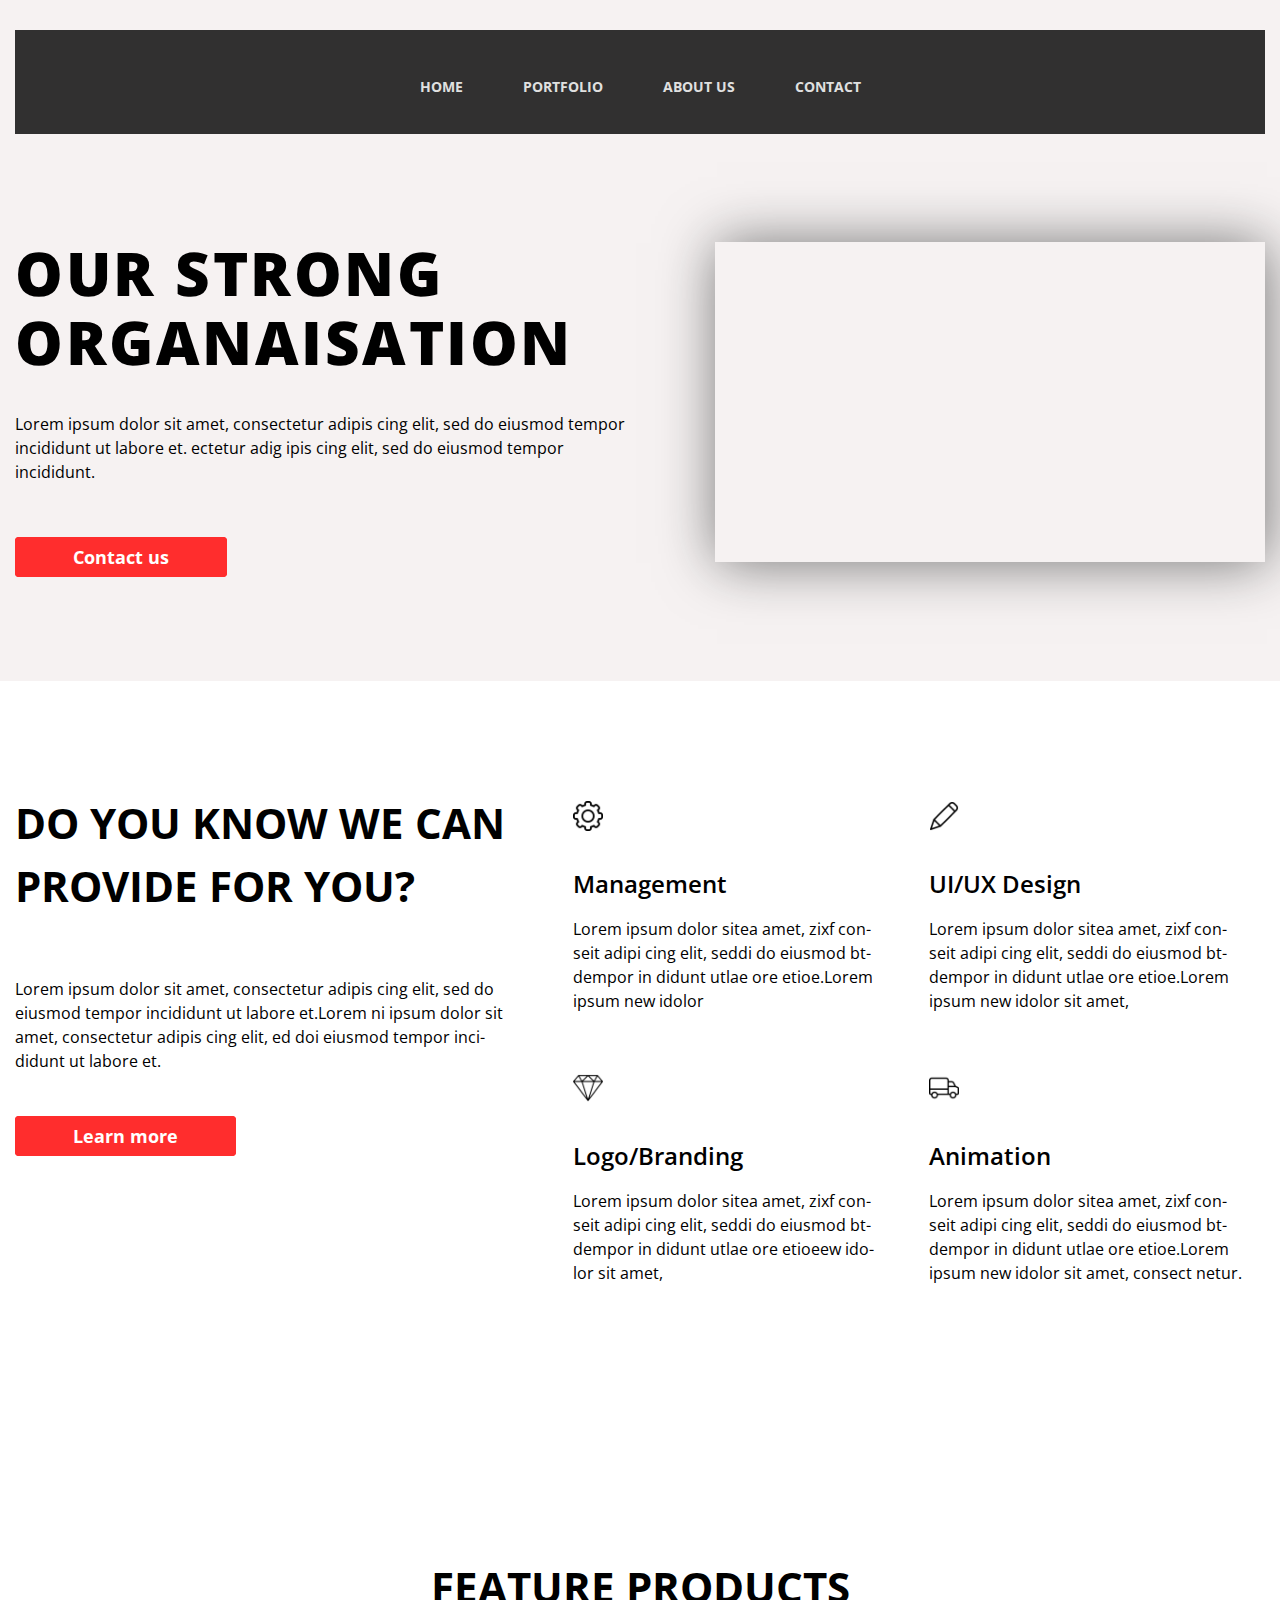
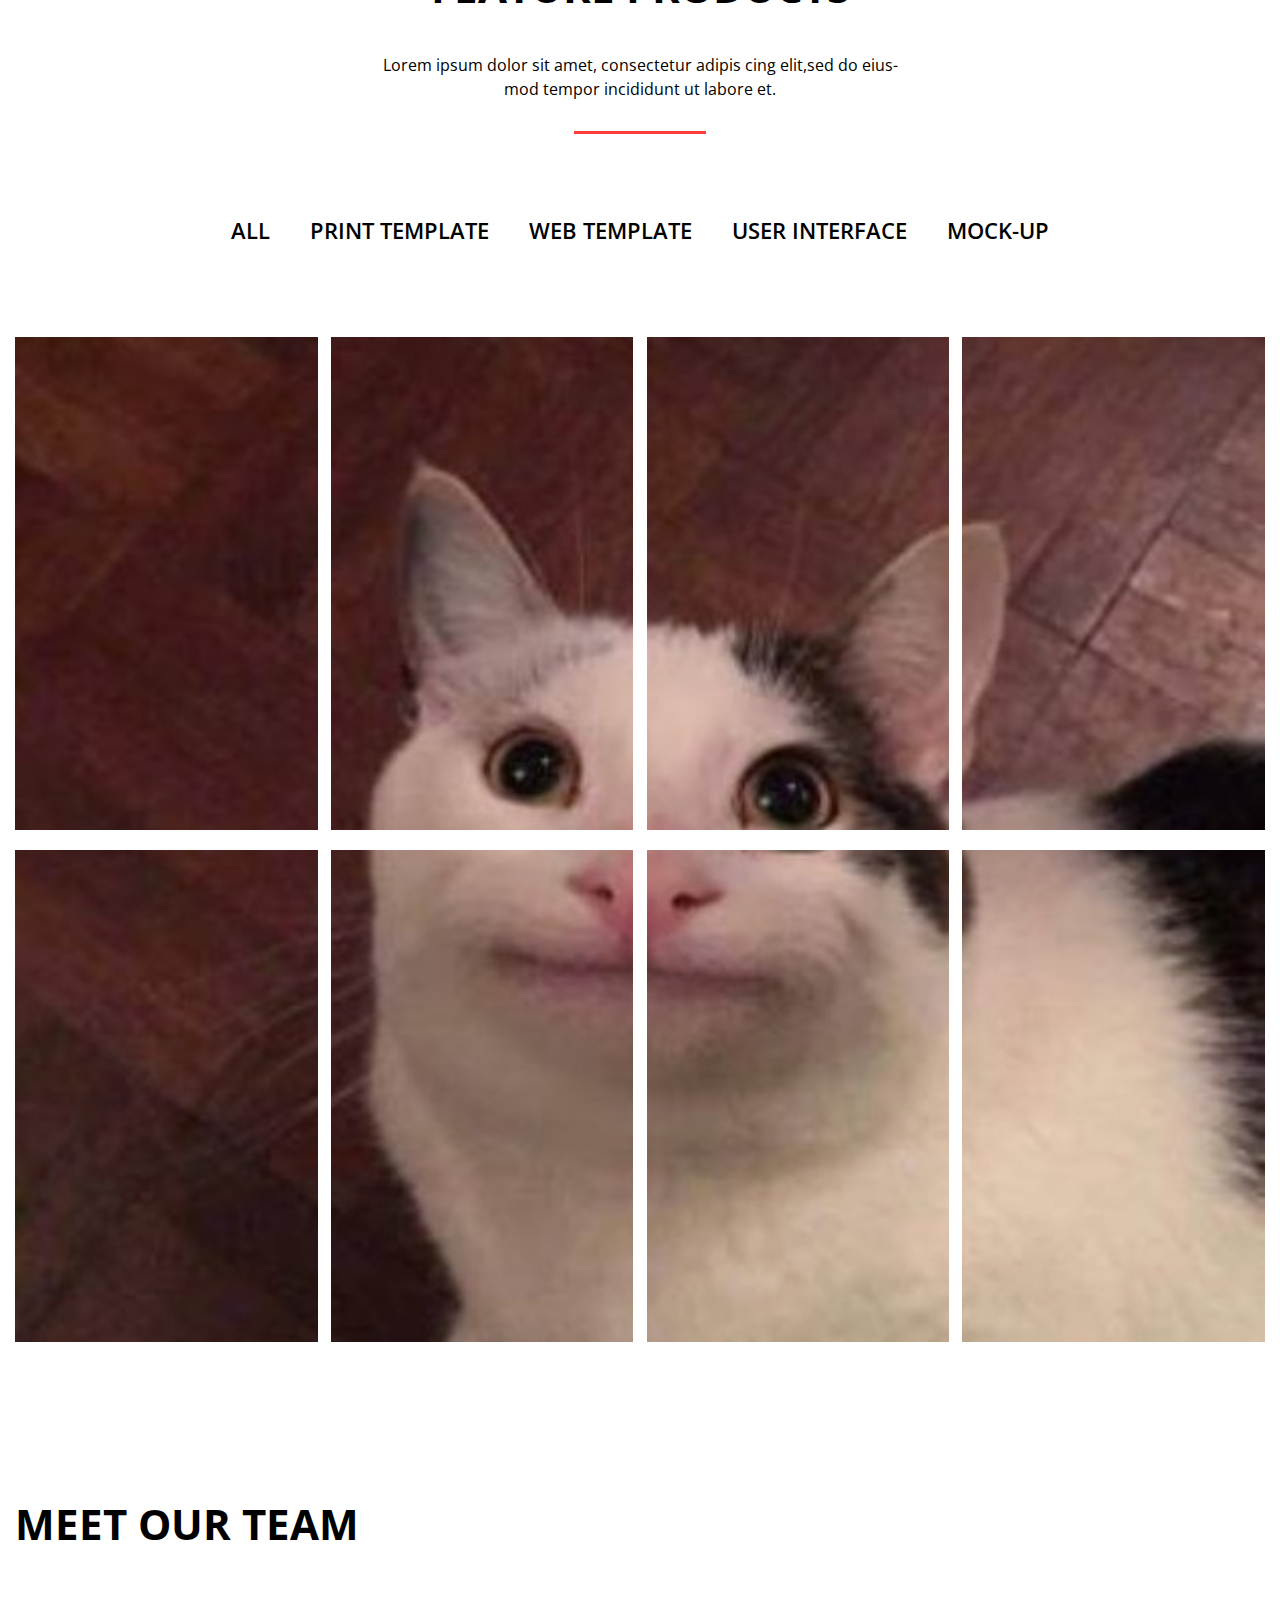
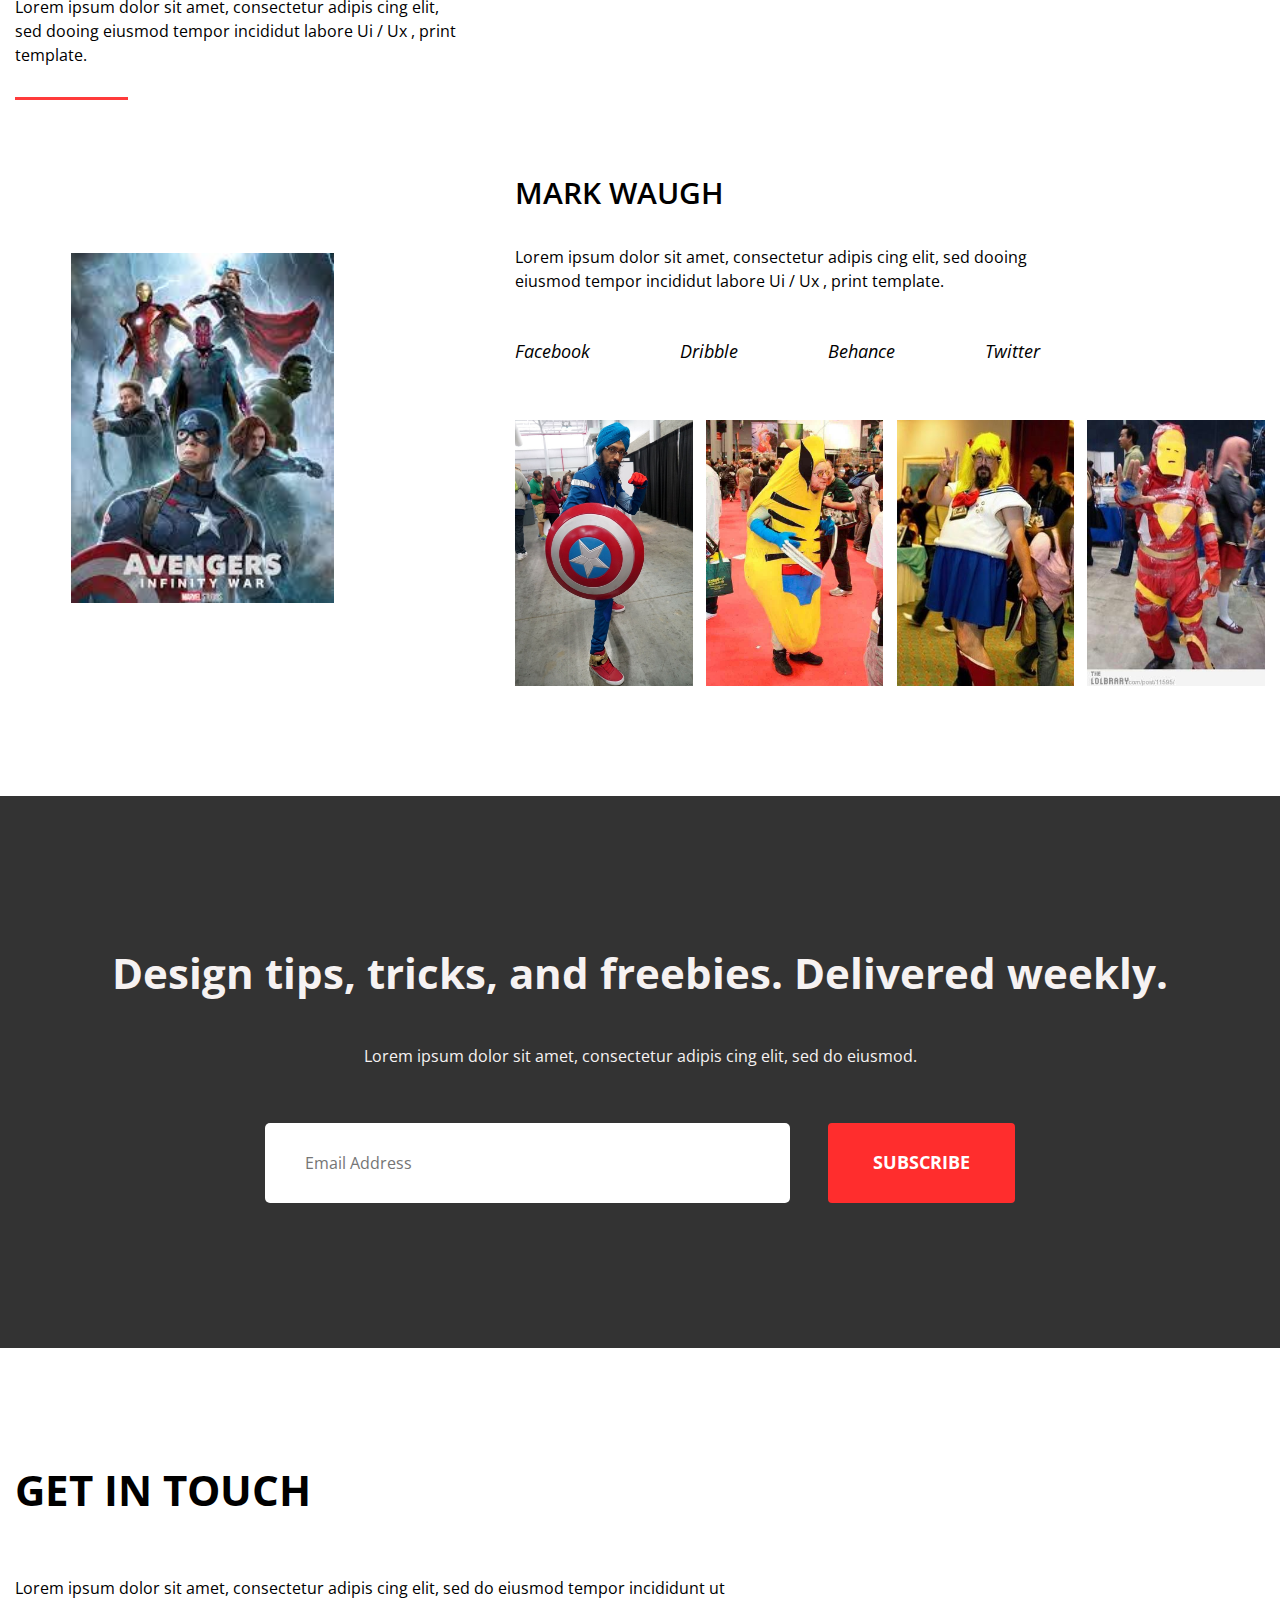
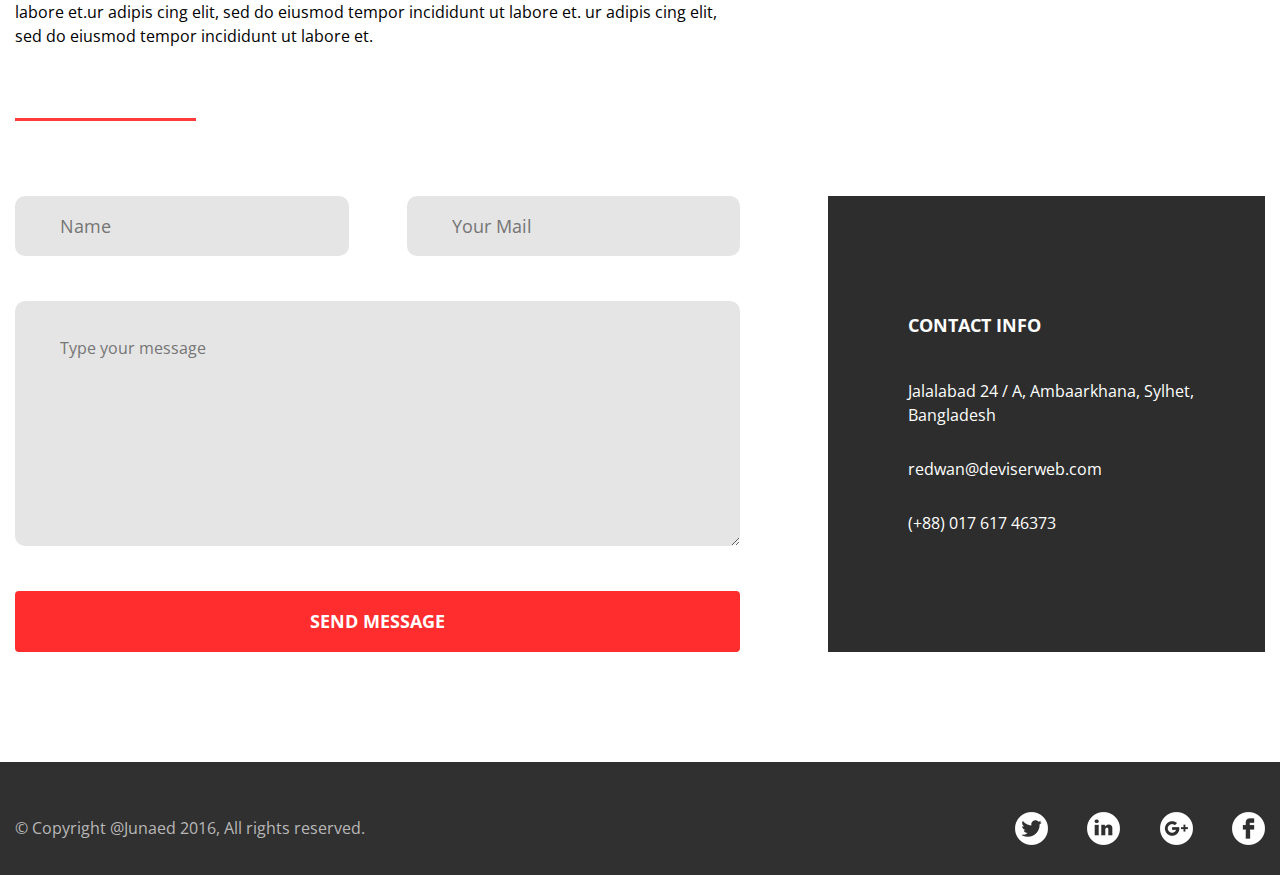
==== commit 5f212b87: "More pictures, less bugs" ====
--- a/index.html
+++ b/index.html
@@ -40,7 +40,7 @@
                         <a href="#">Contact us</a>
                     </div>
                     <div class="title-block__video">
-                        <iframe width="400" height="250" src="https://www.youtube.com/embed/nybtOIxlku8" title="YouTube video player" frameborder="0" allow="accelerometer; autoplay; clipboard-write; encrypted-media; gyroscope; picture-in-picture" allowfullscreen></iframe>
+                        <iframe width="550" height="320" src="https://www.youtube.com/embed/nybtOIxlku8" title="YouTube video player" frameborder="0" allow="accelerometer; autoplay; clipboard-write; encrypted-media; gyroscope; picture-in-picture" allowfullscreen></iframe>
                     </div>
                 </div>
             </div>
@@ -106,14 +106,14 @@
                             </ul>
                         </nav>
                         <div class="feature-block__pics">
-                            <div></div>
-                            <div></div>
-                            <div></div>
-                            <div></div>
-                            <div></div>
-                            <div></div>
-                            <div></div>
-                            <div></div>
+                            <img src="img\cat1 (1).jpg" alt="">
+                            <img src="img\cat1 (2).jpg" alt="">
+                            <img src="img\cat1 (3).jpg" alt="">
+                            <img src="img\cat1 (4).jpg" alt="">
+                            <img src="img\cat1 (5).jpg" alt="">
+                            <img src="img\cat1 (6).jpg" alt="">
+                            <img src="img\cat1 (7).jpg" alt="">
+                            <img src="img\cat1 (8).jpg" alt="">
                         </div>
                     </div>
                 </div>
--- a/css/style.css
+++ b/css/style.css
@@ -209,6 +209,13 @@
   .container {
     max-width: 1024px;
     margin: 0 auto;
+  }
+
+  .title-block__content h1 {
+    font-family: "Open Sans", sans-serif;
+    font-size: 48px;
+    font-weight: 800;
+    color: #000000;
   }
 }
 @media (max-width: 1024px) {
@@ -514,7 +521,13 @@
           justify-content: center;
 }
 .feature-block__bottom nav ul li {
-  width: 20%;
+  padding: 0 20px;
+}
+.feature-block__bottom nav ul li:first-child {
+  padding-left: 0;
+}
+.feature-block__bottom nav ul li:last-child {
+  padding-right: 0;
 }
 .feature-block__bottom nav ul li a {
   font-family: "Open Sans", sans-serif;
@@ -537,16 +550,9 @@
   -ms-flex-wrap: wrap;
       flex-wrap: wrap;
 }
-.feature-block__pics div {
-  width: 300px;
-  height: 300px;
-  background: -webkit-gradient(linear, left top, left bottom, from(lightgray), to(darkgray));
-  background: linear-gradient(lightgray, darkgray);
-}
-.feature-block__pics div:nth-child(n+5) {
-  background: -webkit-gradient(linear, left top, left bottom, from(darkgray), to(lightgray));
-  background: linear-gradient(darkgray, lightgray);
-  margin-top: 15px;
+.feature-block__pics img {
+  width: calc(25% - 10px);
+  margin: 10px 0;
 }
 
 @media (max-width: 1250px) {
@@ -576,7 +582,7 @@
     margin: 0 auto;
   }
   .feature-block__bottom nav {
-    width: 80%;
+    width: 100%;
     margin: 40px auto;
   }
   .feature-block__bottom ul {
@@ -585,18 +591,16 @@
             justify-content: space-between;
   }
   .feature-block__bottom ul li {
-    width: 15%;
-  }
-  .feature-block__pics {
-    -ms-flex-pack: distribute;
-        justify-content: space-around;
-  }
-  .feature-block__pics div {
-    width: 200px;
-    margin: 15px;
-    height: 200px;
-    background: -webkit-gradient(linear, left top, left bottom, from(lightgray), to(darkgray));
-    background: linear-gradient(lightgray, darkgray);
+    padding: 0 10px;
+  }
+  .feature-block__bottom ul li:first-child {
+    padding-left: 0;
+  }
+  .feature-block__bottom ul li:last-child {
+    padding-right: 0;
+  }
+  .feature-block__pics img {
+    width: calc(50% - 10px);
   }
 }
 @media (max-width: 767px) {
@@ -616,7 +620,7 @@
   }
   .feature-block__top p {
     font-family: "Open Sans", sans-serif;
-    font-size: 12px;
+    font-size: 14px;
     font-weight: 400;
     color: #333333;
   }
@@ -626,29 +630,29 @@
             justify-content: space-between;
   }
   .feature-block__bottom nav ul li {
-    width: 10%;
+    padding: 0 5px;
   }
   .feature-block__bottom nav ul li:first-child {
-    width: 5%;
+    padding-left: 0;
   }
   .feature-block__bottom nav ul li:last-child {
-    width: 5%;
+    padding-right: 0;
   }
   .feature-block__bottom nav ul li a {
     font-family: "Open Sans", sans-serif;
-    font-size: 10px;
+    font-size: 12px;
     font-weight: 600;
     color: #333333;
-  }
-  .feature-block__pics div {
-    background: -webkit-gradient(linear, left top, left bottom, from(lightgray), to(darkgray));
-    background: linear-gradient(lightgray, darkgray);
   }
 }
 @media (max-width: 576px) {
   .container {
     max-width: 100%;
     padding: 0 10px;
+  }
+
+  .feature-block__pics img {
+    width: calc(100% - 10px);
   }
 }
 .team-block {
@@ -757,6 +761,10 @@
 .team-block__right .pics__item {
   width: calc(25% - 10px);
   position: relative;
+}
+.team-block__right .pics__item img {
+  width: 100%;
+  height: 100%;
 }
 .team-block__right .pics__item div {
   font-family: "Open Sans", sans-serif;
@@ -833,6 +841,7 @@
   .team-block__right .pics__item {
     position: relative;
     width: calc(50% - 10px);
+    margin: 10px 0;
   }
   .team-block__right .pics__item div {
     padding: 5px 0;
@@ -886,13 +895,7 @@
   }
   .team-block__right .pics__item {
     width: calc(50% - 10px);
-  }
-  .team-block__right .pics__item div {
-    margin-top: 10px;
-    font-family: "Open Sans", sans-serif;
-    font-size: 12px;
-    font-weight: 600;
-    color: #ffffff;
+    margin: 5px 0;
   }
 }
 @media (max-width: 576px) {
@@ -903,7 +906,6 @@
 
   .team-block__right .pics__item {
     width: calc(100% - 10px);
-    margin-top: 10px;
   }
   .team-block__right .pics__item div {
     font-family: "Open Sans", sans-serif;
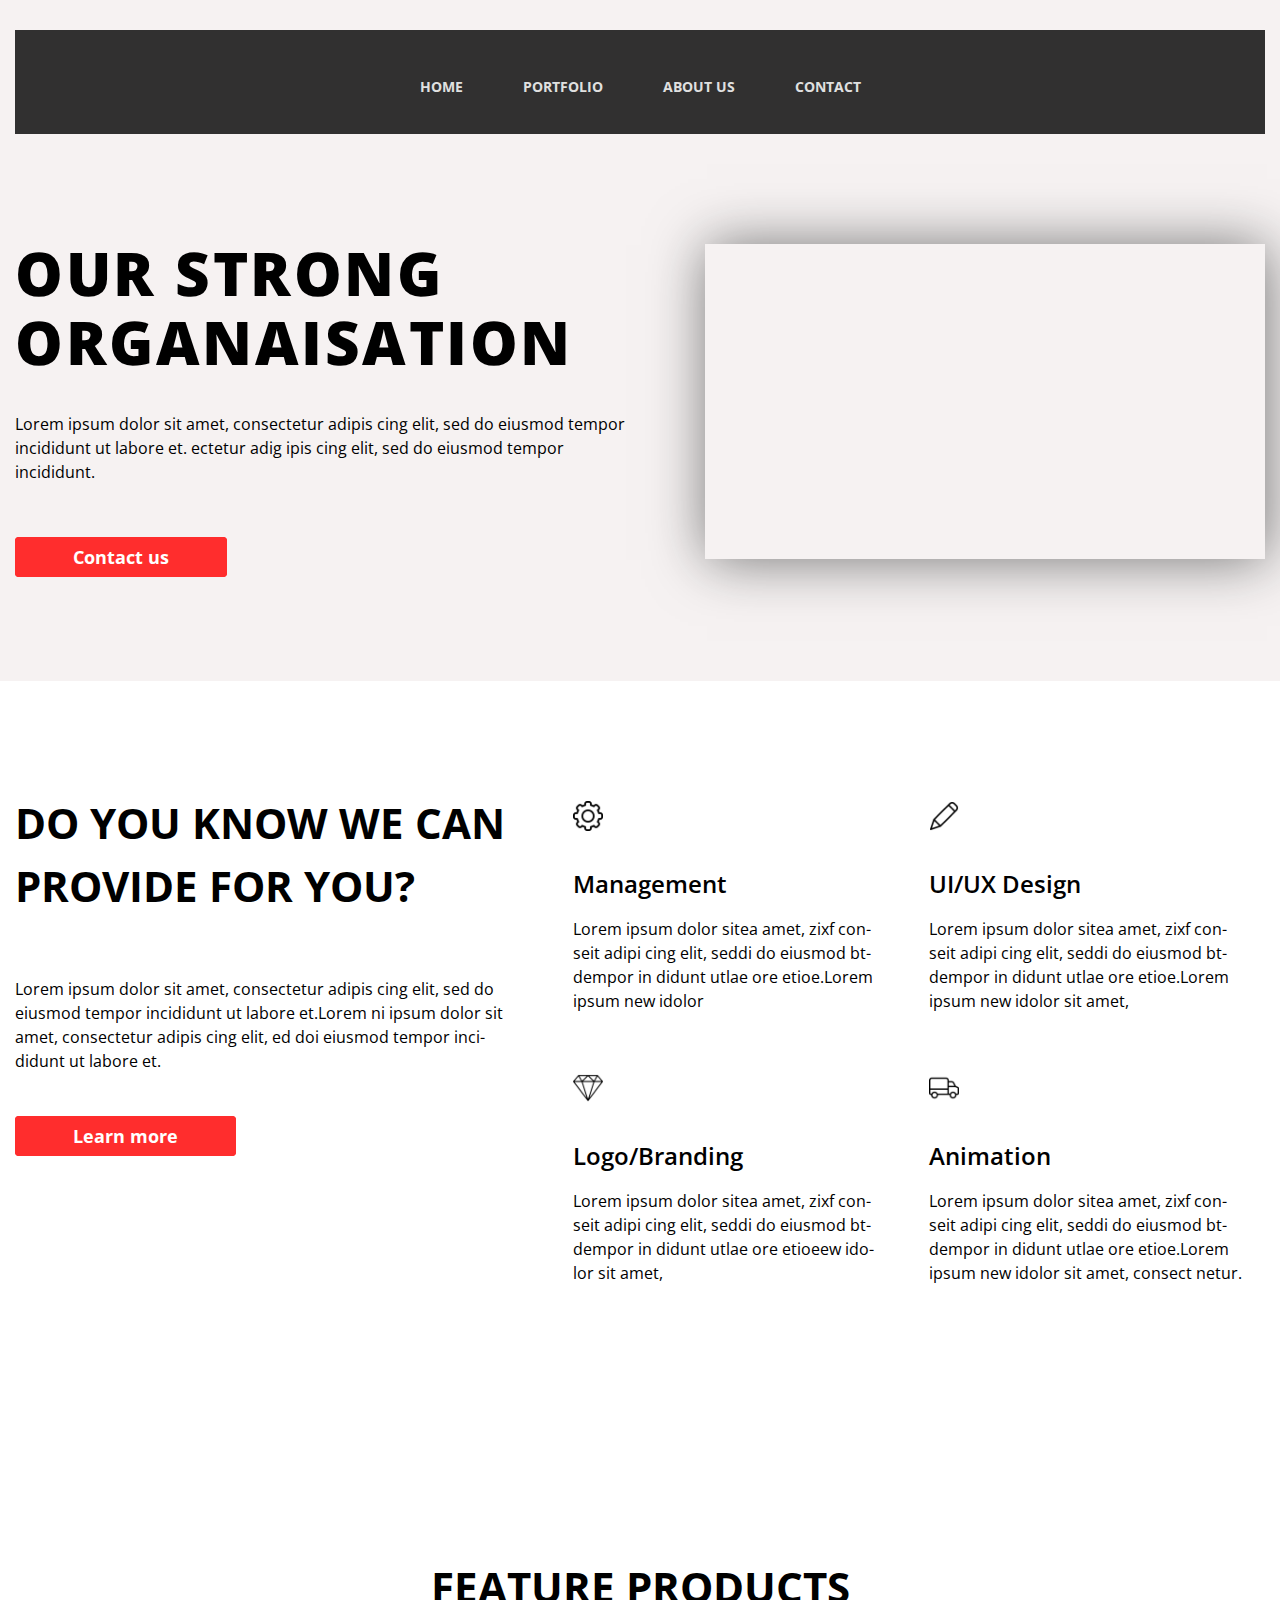
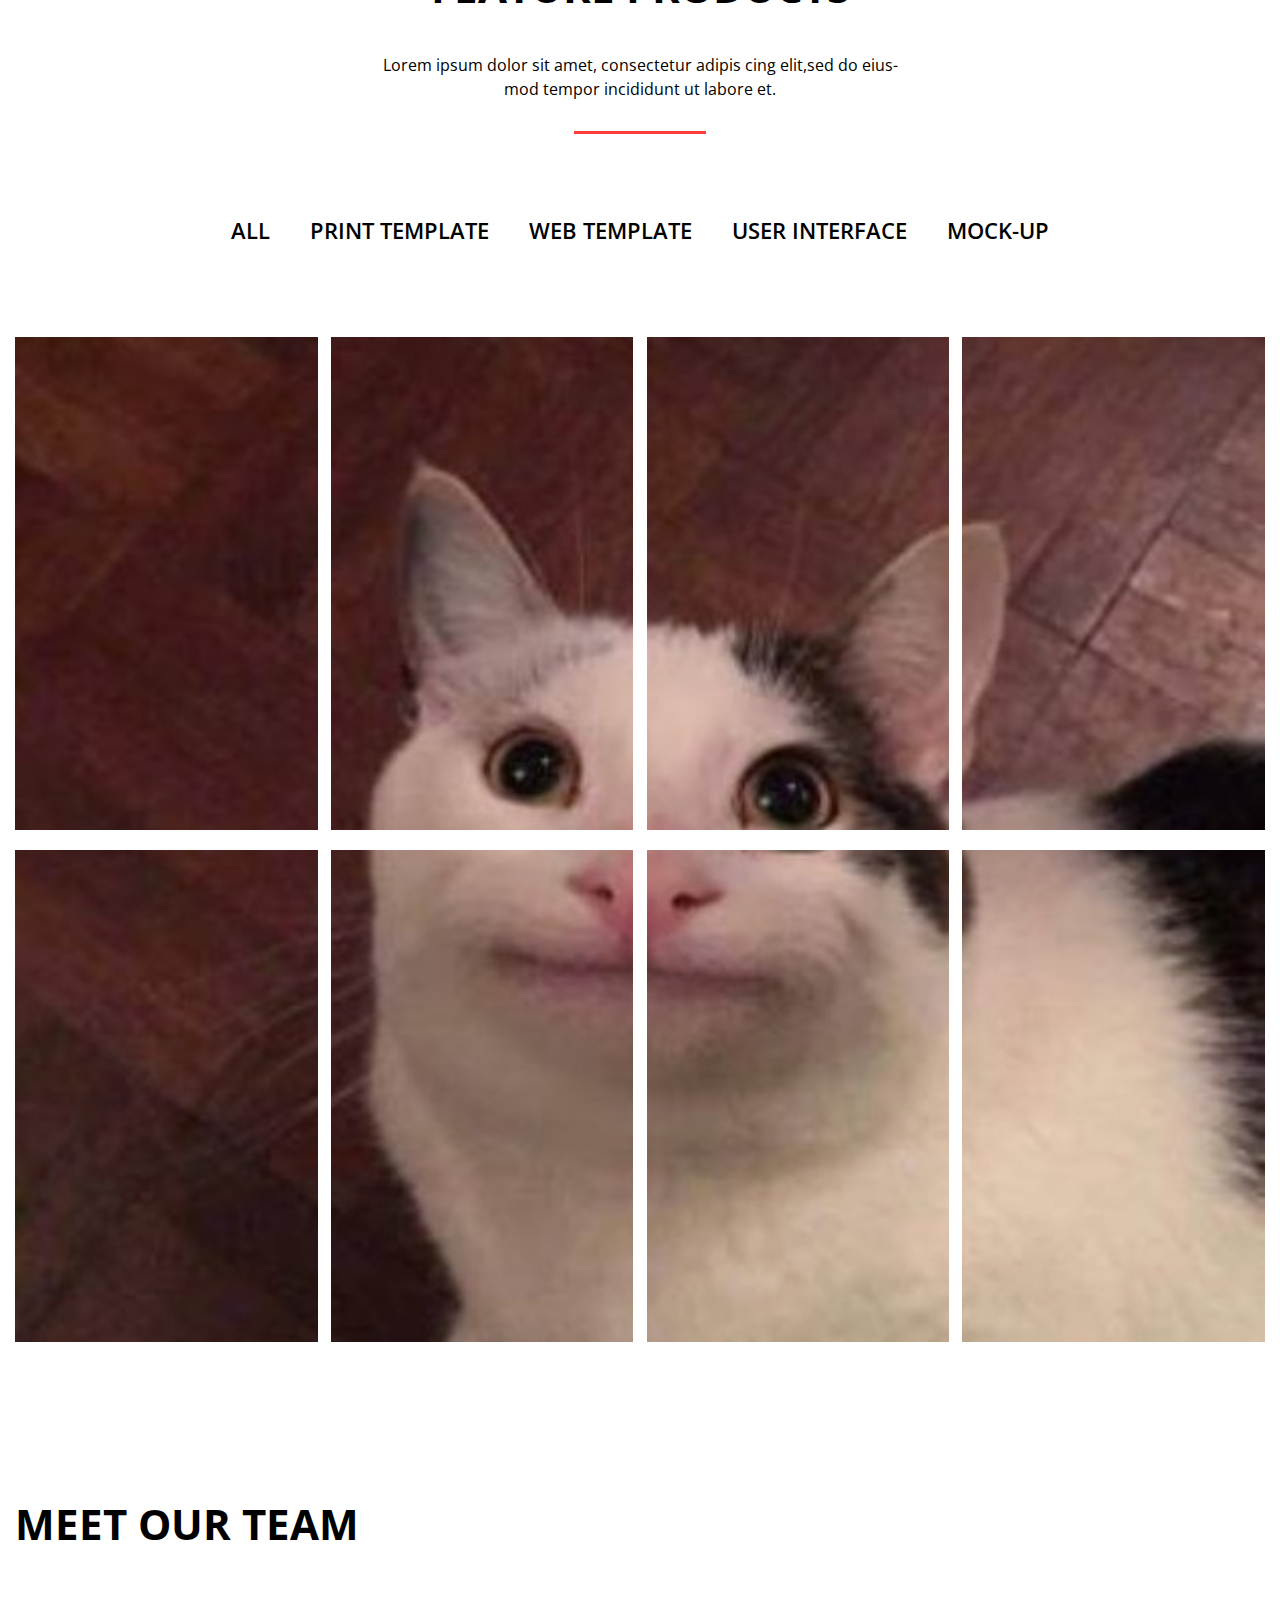
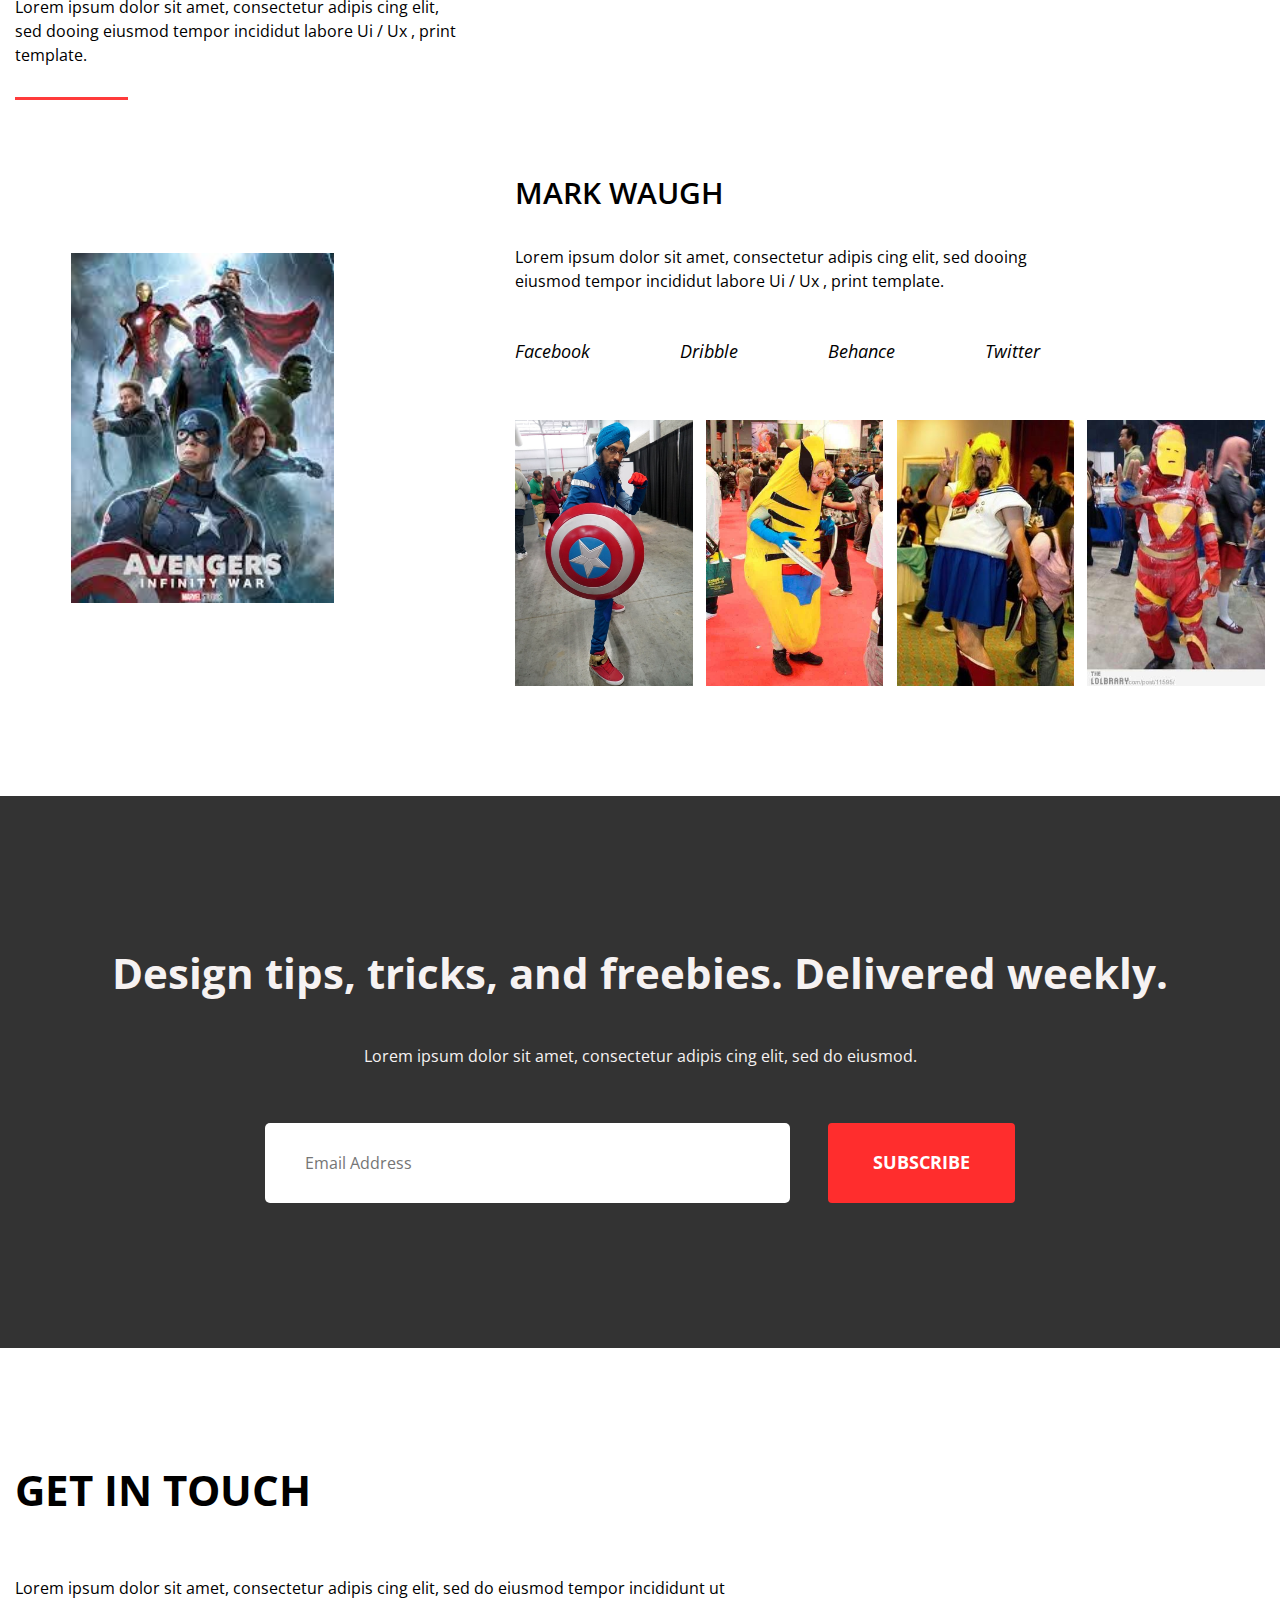
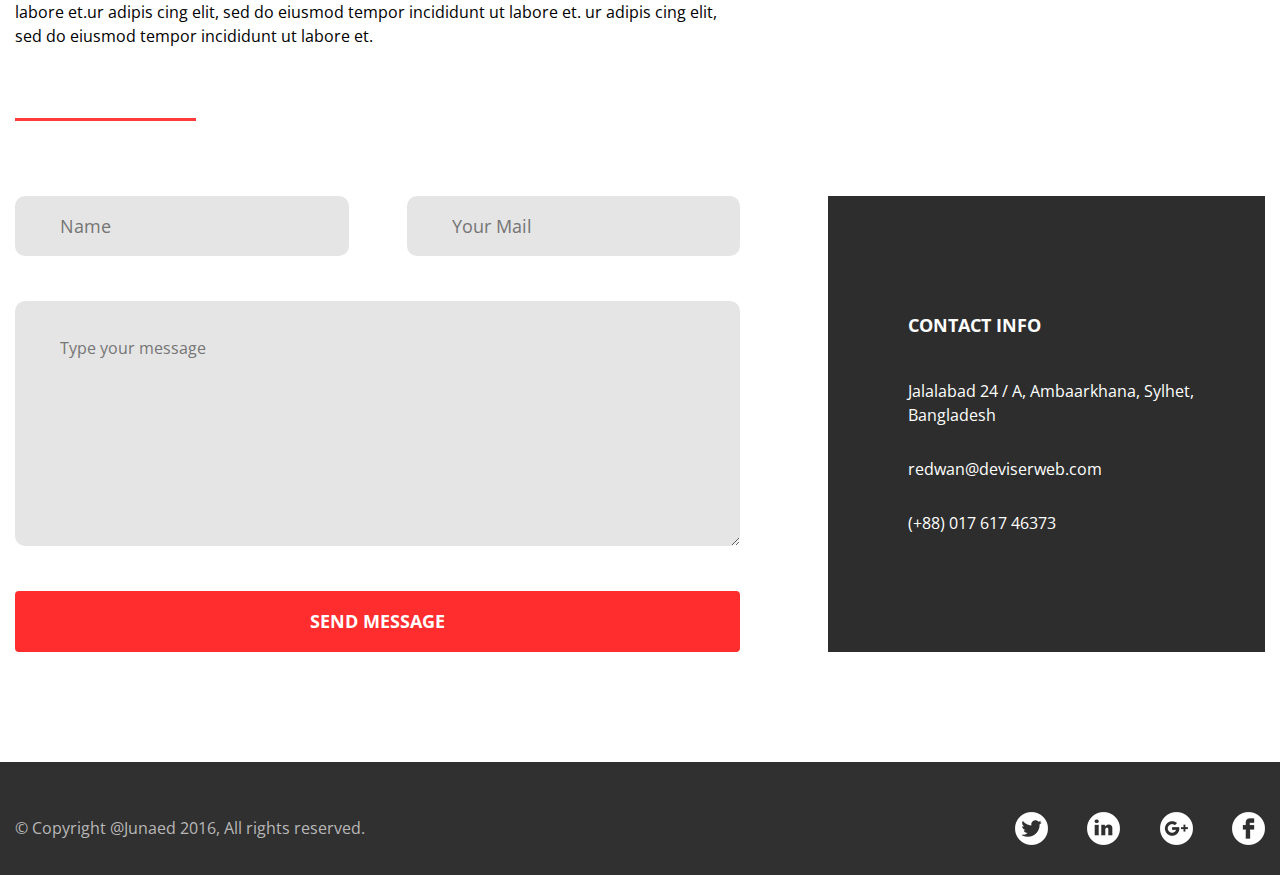
==== commit 26c26a86: "Fixed bugs" ====
--- a/index.html
+++ b/index.html
@@ -17,13 +17,13 @@
                             <a href="#">HOME</a>
                         </li>
                         <li>
-                            <a href="#">PORTFOLIO</a>
-                        </li>
-                        <li>
-                            <a href="#">ABOUT US</a>
-                        </li>
-                        <li>
-                            <a href="#">CONTACT</a>
+                            <a href="#portfolio">PORTFOLIO</a>
+                        </li>
+                        <li>
+                            <a href="#about">ABOUT US</a>
+                        </li>
+                        <li>
+                            <a href="#contact">CONTACT</a>
                         </li>
                     </ul>
                 </nav>
@@ -40,7 +40,7 @@
                         <a href="#">Contact us</a>
                     </div>
                     <div class="title-block__video">
-                        <iframe width="550" height="320" src="https://www.youtube.com/embed/nybtOIxlku8" title="YouTube video player" frameborder="0" allow="accelerometer; autoplay; clipboard-write; encrypted-media; gyroscope; picture-in-picture" allowfullscreen></iframe>
+                        <iframe width="560" height="315" src="https://www.youtube.com/embed/nybtOIxlku8" title="YouTube video player" frameborder="0" allow="accelerometer; autoplay; clipboard-write; encrypted-media; gyroscope; picture-in-picture" allowfullscreen></iframe>
                     </div>
                 </div>
             </div>
@@ -78,6 +78,7 @@
                 </div>
             </div>
         </div>
+        <a name="portfolio"></a>
         <div class="feature-block">
             <div class="container">
                 <div class="feature-block__wrapper">
@@ -119,6 +120,7 @@
                 </div>
             </div>
         </div>
+        <a name="about"></a>
         <div class="team-block">
             <div class="container">
                 <div class="team-block__title">
@@ -174,6 +176,7 @@
                 </div>
             </div>
         </div>
+        <a name="contact"></a>
         <div class="contact-block">
             <div class="container">
                 <div class="contact-block__wrapper">
--- a/css/style.css
+++ b/css/style.css
@@ -142,12 +142,10 @@
     padding: 10px 0 60px 0;
   }
   .header__wrapper nav ul {
-    -ms-flex-pack: distribute;
-        justify-content: space-around;
     width: 100%;
   }
   .header__wrapper nav ul li {
-    padding: 15px 0;
+    padding: 15px 10px;
   }
   .header__wrapper nav ul li a {
     font-family: "Open Sans", sans-serif;
@@ -277,14 +275,6 @@
   .container {
     max-width: 100%;
     padding: 0 10px;
-  }
-
-  .title-block__video {
-    width: 50%;
-    margin: 0 auto;
-  }
-  .title-block__video iframe {
-    width: 100%;
   }
 }
 .provide-block {
@@ -591,7 +581,7 @@
             justify-content: space-between;
   }
   .feature-block__bottom ul li {
-    padding: 0 10px;
+    padding: 0 5px;
   }
   .feature-block__bottom ul li:first-child {
     padding-left: 0;
@@ -652,7 +642,7 @@
   }
 
   .feature-block__pics img {
-    width: calc(100% - 10px);
+    width: 100%;
   }
 }
 .team-block {
@@ -870,6 +860,9 @@
     font-weight: 400;
     color: #333333;
   }
+  .team-block__right {
+    width: 100%;
+  }
   .team-block__right h3 {
     font-family: "Open Sans", sans-serif;
     font-size: 24px;
@@ -904,8 +897,8 @@
     padding: 0 10px;
   }
 
-  .team-block__right .pics__item {
-    width: calc(100% - 10px);
+  .team-block__right .pics {
+    width: 100%;
   }
   .team-block__right .pics__item div {
     font-family: "Open Sans", sans-serif;
